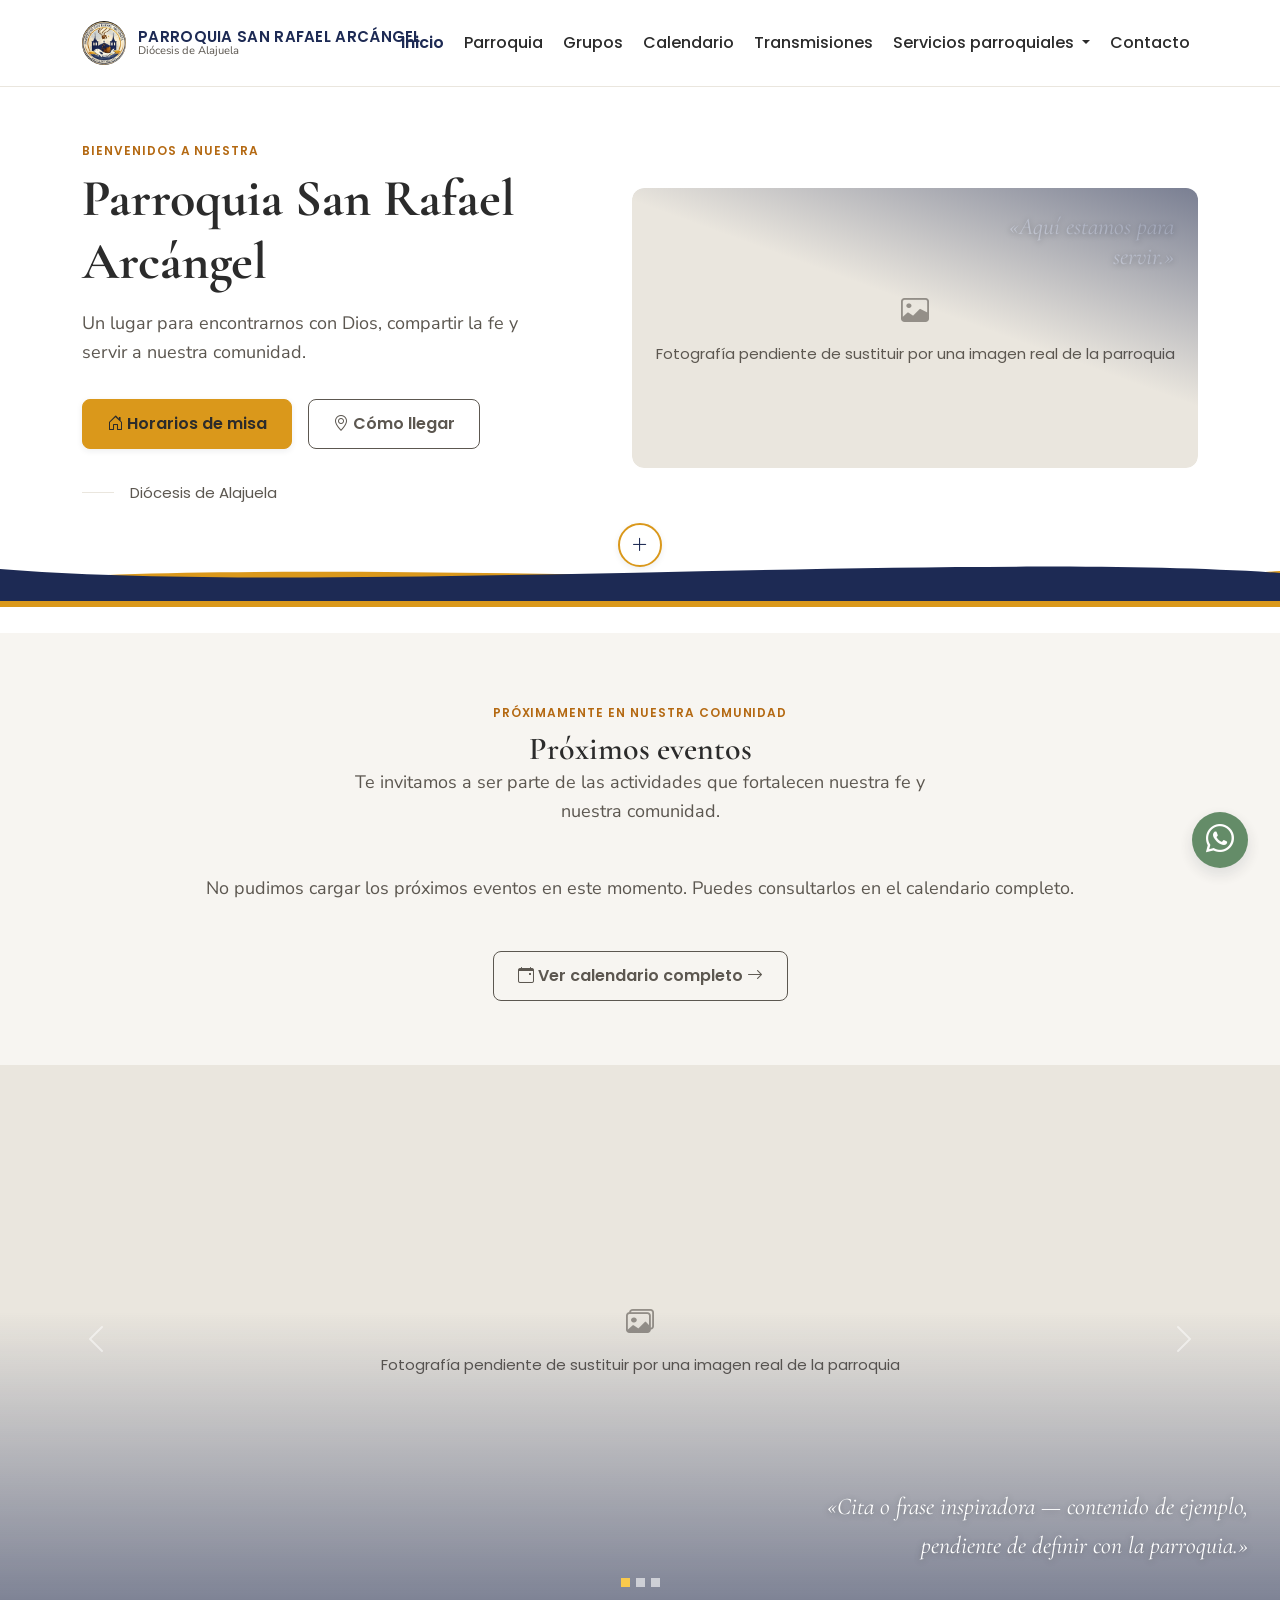
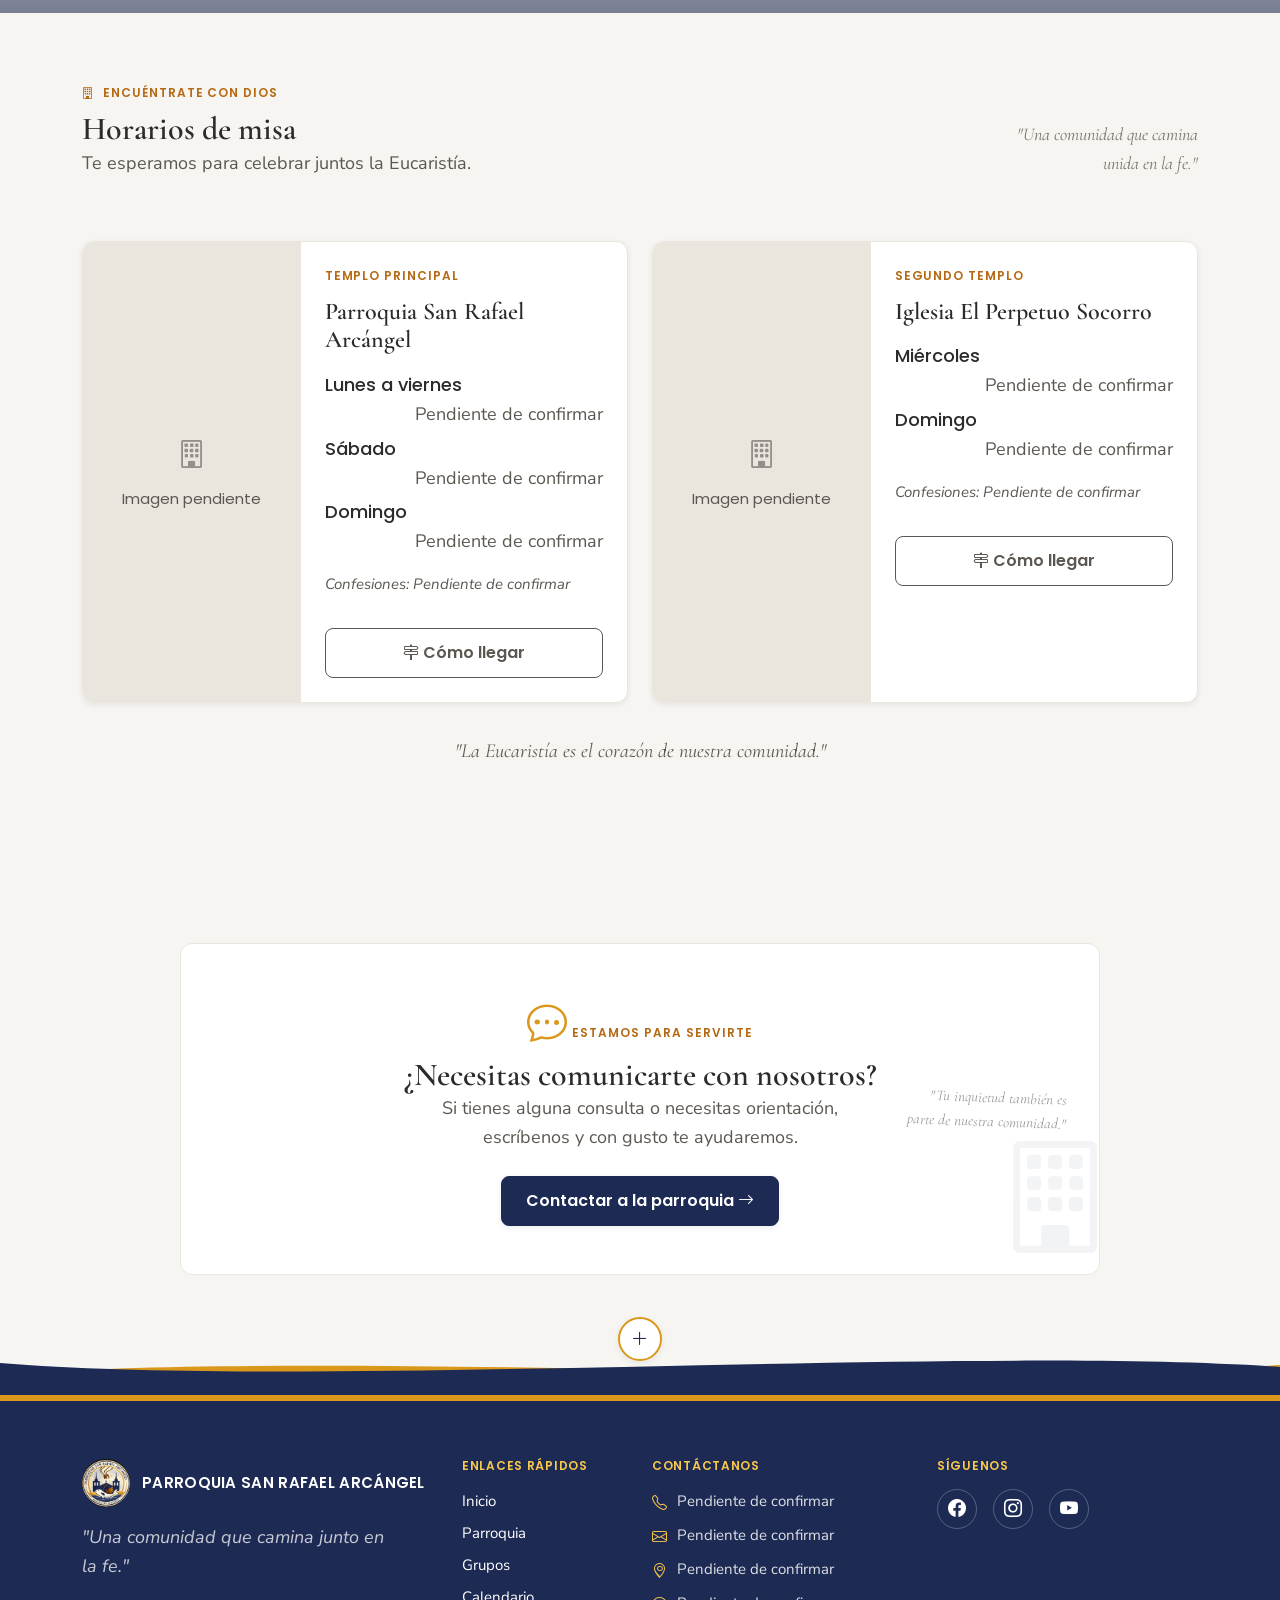
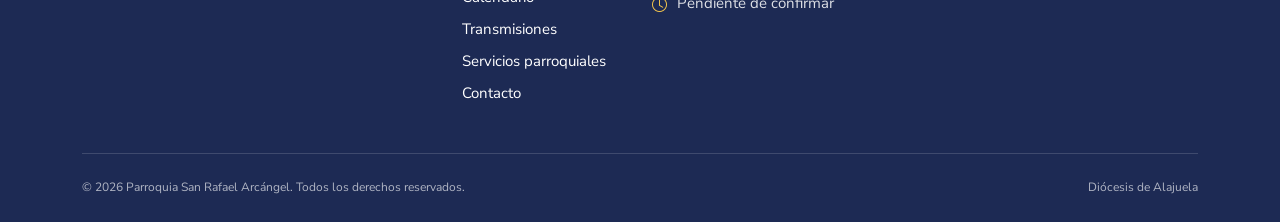
==== index.html @ 26f5dad0 "fix: enlazar el icono de YouTube del footer al canal oficial" ====
<!doctype html>
<html lang="es">
  <head>
    <meta charset="UTF-8" />
    <meta name="viewport" content="width=device-width, initial-scale=1.0" />
    <title>Inicio | Parroquia San Rafael Arcángel</title>
    <meta
      name="description"
      content="Portal oficial de la Parroquia San Rafael Arcángel: horarios de misa, actividades, grupos parroquiales y más."
    />
    <meta property="og:type" content="website" />
    <meta property="og:locale" content="es_CR" />
    <meta property="og:title" content="Parroquia San Rafael Arcángel" />
    <meta
      property="og:description"
      content="Portal oficial de la Parroquia San Rafael Arcángel: horarios de misa, actividades, grupos parroquiales y más."
    />

    <!-- Google Fonts -->
    <link rel="preconnect" href="https://fonts.googleapis.com" />
    <link rel="preconnect" href="https://fonts.gstatic.com" crossorigin />
    <link
      href="https://fonts.googleapis.com/css2?family=Cormorant+Garamond:wght@500;600;700&family=Poppins:wght@500;600&family=Nunito+Sans:wght@400&display=swap"
      rel="stylesheet"
    />

    <!-- Bootstrap 5.3.x -->
    <link
      href="https://cdn.jsdelivr.net/npm/bootstrap@5.3.3/dist/css/bootstrap.min.css"
      rel="stylesheet"
    />

    <!-- Bootstrap Icons -->
    <link
      rel="stylesheet"
      href="https://cdn.jsdelivr.net/npm/bootstrap-icons@1.11.3/font/bootstrap-icons.min.css"
    />

    <!-- Estilos propios -->
    <link rel="stylesheet" href="assets/css/variables.css" />
    <link rel="stylesheet" href="assets/css/main.css" />
    <link rel="stylesheet" href="assets/css/components.css" />
    <link rel="stylesheet" href="assets/css/home.css" />
  </head>

  <body>
    <a class="visually-hidden-focusable" href="#main-content">Saltar al contenido principal</a>

    <!-- ===================== NAVBAR ===================== -->
    <header>
      <nav class="navbar navbar-expand-lg sticky-top site-navbar on-dark-toggle" aria-label="Navegación principal">
        <div class="container">
          <a class="navbar-brand" href="index.html">
            <img
              src="assets/img/logo/Logo.jpeg"
              alt="Escudo de la Parroquia San Rafael Arcángel"
              class="site-navbar__logo"
              width="44"
              height="44"
            />
            <span class="site-navbar__wordmark">
              <strong>Parroquia San Rafael Arcángel</strong>
              <small>Diócesis de Alajuela</small>
            </span>
          </a>

          <button
            class="navbar-toggler"
            type="button"
            data-bs-toggle="collapse"
            data-bs-target="#mainNav"
            aria-controls="mainNav"
            aria-expanded="false"
            aria-label="Abrir menú de navegación"
          >
            <span class="navbar-toggler-icon"></span>
          </button>

          <div class="collapse navbar-collapse" id="mainNav">
            <ul class="navbar-nav ms-auto align-items-lg-center gap-lg-1">
              <li class="nav-item">
                <a class="nav-link active" aria-current="page" href="index.html">Inicio</a>
              </li>
              <li class="nav-item">
                <a class="nav-link" href="pages/parroquia.html">Parroquia</a>
              </li>
              <li class="nav-item">
                <a class="nav-link" href="pages/grupos.html">Grupos</a>
              </li>
              <li class="nav-item">
                <a class="nav-link" href="pages/calendario.html">Calendario</a>
              </li>
              <li class="nav-item">
                <a class="nav-link" href="pages/transmisiones.html">Transmisiones</a>
              </li>
              <li class="nav-item dropdown">
                <a
                  class="nav-link dropdown-toggle"
                  href="#"
                  id="serviciosDropdown"
                  role="button"
                  data-bs-toggle="dropdown"
                  aria-expanded="false"
                >
                  Servicios parroquiales
                </a>
                <ul class="dropdown-menu" aria-labelledby="serviciosDropdown">
                  <li><a class="dropdown-item" href="pages/sacramentos.html">Sacramentos</a></li>
                  <li><a class="dropdown-item" href="pages/gestiones.html">Gestiones</a></li>
                  <li><a class="dropdown-item" href="pages/documentos-e-informacion.html">Documentos e información</a></li>
                </ul>
              </li>
              <li class="nav-item">
                <a class="nav-link" href="pages/contacto.html">Contacto</a>
              </li>
            </ul>
          </div>
        </div>
      </nav>
    </header>

    <main id="main-content">
      <!-- ===================== HERO ===================== -->
      <!-- Composición de dos columnas según Diseño inicio.png: texto a la izquierda,
           área fotográfica a la derecha. El área fotográfica usa el placeholder
           estándar del proyecto hasta contar con una fotografía real; sustituirla
           ahí no requiere modificar esta estructura. -->
      <section class="hero" aria-labelledby="hero-heading">
        <div class="container">
          <div class="hero__row">
            <div class="hero__text-col">
              <p class="eyebrow">Bienvenidos a nuestra</p>
              <h1 id="hero-heading" class="hero__title">Parroquia San Rafael Arcángel</h1>
              <!-- Texto de bienvenida: tono aprobado en el diseño conceptual; redacción final por validar con la parroquia -->
              <p class="hero__text">
                Un lugar para encontrarnos con Dios, compartir la fe y servir a nuestra comunidad.
              </p>
              <div class="hero__actions">
                <a class="btn btn-secondary" href="#horarios-de-misa">
                  <i class="bi bi-house-door" aria-hidden="true"></i> Horarios de misa
                </a>
                <a class="btn btn-outline-primary" href="pages/contacto.html#como-llegar">
                  <i class="bi bi-geo-alt" aria-hidden="true"></i> Cómo llegar
                </a>
              </div>
              <p class="hero__diocese">Diócesis de Alajuela</p>
            </div>

            <div class="hero__visual-col">
              <div class="hero__visual">
                <div class="img-placeholder">
                  <i class="bi bi-image" aria-hidden="true"></i>
                  <span>Fotografía pendiente de sustituir por una imagen real de la parroquia</span>
                </div>
                <blockquote class="hero__quote">«Aquí estamos para servir.»</blockquote>
              </div>
            </div>
          </div>
        </div>

        <!-- Transición orgánica: cinta en capas (dorado detrás de navy) + insignia central,
             según Diseño inicio.png -->
        <div class="wave-transition" aria-hidden="true">
          <svg class="wave-transition-gold" viewBox="0 0 1440 56" preserveAspectRatio="none" xmlns="http://www.w3.org/2000/svg">
            <path fill="var(--color-secondary)" d="M0,30 C360,4 1080,44 1440,20 L1440,56 L0,56 Z" />
          </svg>
          <svg class="wave-transition-navy" viewBox="0 0 1440 56" preserveAspectRatio="none" xmlns="http://www.w3.org/2000/svg">
            <path fill="var(--color-primary)" d="M0,24 C360,50 1080,6 1440,28 L1440,56 L0,56 Z" />
          </svg>
          <span class="wave-transition-badge"><i class="bi bi-plus-lg" aria-hidden="true"></i></span>
        </div>
      </section>

      <!-- ===================== PRÓXIMOS EVENTOS ===================== -->
      <section class="eventos" aria-labelledby="eventos-heading">
        <div class="container">
          <div class="eventos__intro">
            <p class="eyebrow">Próximamente en nuestra comunidad</p>
            <h2 id="eventos-heading">Próximos eventos</h2>
            <p class="eventos__subtitle">
              Te invitamos a ser parte de las actividades que fortalecen nuestra fe y nuestra comunidad.
            </p>
          </div>

          <div class="row g-4">
            <!-- Las 3 tarjetas permanecen ocultas (hidden) hasta que assets/js/proximos-eventos.js
                 las rellena con los próximos eventos de Google Calendar; su texto actual es solo
                 contenido de ejemplo y nunca se muestra al público. -->
            <!-- Tarjeta de evento 1 de 3 -->
            <div class="col-12" hidden>
              <article class="event-card">
                <div class="event-card__date" aria-hidden="true">
                  <strong>DD</strong>
                  <span>MES</span>
                </div>
                <div class="event-card__media">
                  <div class="img-placeholder">
                    <i class="bi bi-image" aria-hidden="true"></i>
                    <span>Imagen pendiente</span>
                  </div>
                </div>
                <div class="event-card__body">
                  <h3>Evento de ejemplo 1</h3>
                  <div class="event-card__meta">
                    <span><i class="bi bi-clock" aria-hidden="true"></i> Hora por definir</span>
                    <span><i class="bi bi-geo-alt" aria-hidden="true"></i> Lugar por definir</span>
                  </div>
                  <p class="event-card__description">
                    Texto descriptivo de ejemplo (Lorem ipsum dolor sit amet) para ilustrar cómo lucirá la
                    información de este evento una vez confirmada.
                  </p>
                </div>
              </article>
            </div>

            <!-- Tarjeta de evento 2 de 3 -->
            <div class="col-12" hidden>
              <article class="event-card">
                <div class="event-card__date" aria-hidden="true">
                  <strong>DD</strong>
                  <span>MES</span>
                </div>
                <div class="event-card__media">
                  <div class="img-placeholder">
                    <i class="bi bi-image" aria-hidden="true"></i>
                    <span>Imagen pendiente</span>
                  </div>
                </div>
                <div class="event-card__body">
                  <h3>Evento de ejemplo 2</h3>
                  <div class="event-card__meta">
                    <span><i class="bi bi-clock" aria-hidden="true"></i> Hora por definir</span>
                    <span><i class="bi bi-geo-alt" aria-hidden="true"></i> Lugar por definir</span>
                  </div>
                  <p class="event-card__description">
                    Consectetur adipiscing elit: contenido de muestra que será reemplazado por la
                    descripción real del evento.
                  </p>
                </div>
              </article>
            </div>

            <!-- Tarjeta de evento 3 de 3 -->
            <div class="col-12" hidden>
              <article class="event-card">
                <div class="event-card__date" aria-hidden="true">
                  <strong>DD</strong>
                  <span>MES</span>
                </div>
                <div class="event-card__media">
                  <div class="img-placeholder">
                    <i class="bi bi-image" aria-hidden="true"></i>
                    <span>Imagen pendiente</span>
                  </div>
                </div>
                <div class="event-card__body">
                  <h3>Evento de ejemplo 3</h3>
                  <div class="event-card__meta">
                    <span><i class="bi bi-clock" aria-hidden="true"></i> Hora por definir</span>
                    <span><i class="bi bi-geo-alt" aria-hidden="true"></i> Lugar por definir</span>
                  </div>
                  <p class="event-card__description">
                    Sed do eiusmod tempor incididunt: espacio reservado para la descripción real de este
                    evento.
                  </p>
                </div>
              </article>
            </div>

            <!-- Estado de la carga de eventos (lo gestiona assets/js/proximos-eventos.js).
                 Sin JavaScript se conserva este texto neutro. -->
            <div class="col-12" id="eventos-estado-contenedor">
              <p class="eventos__subtitle mb-0" id="eventos-estado" role="status">
                Consulta los próximos eventos en el calendario completo.
              </p>
            </div>
          </div>

          <div class="text-center mt-5">
            <a class="btn btn-outline-primary" href="pages/calendario.html">
              <i class="bi bi-calendar-event" aria-hidden="true"></i> Ver calendario completo
              <i class="bi bi-arrow-right" aria-hidden="true"></i>
            </a>
          </div>
        </div>
      </section>

      <!-- ===================== CARRUSEL FOTOGRÁFICO ===================== -->
      <section class="gallery-carousel" aria-label="Fotografías de nuestra comunidad parroquial">
        <div
          id="carruselParroquial"
          class="carousel slide"
          data-bs-touch="true"
        >
          <div class="carousel-indicators">
            <button
              type="button"
              data-bs-target="#carruselParroquial"
              data-bs-slide-to="0"
              class="active"
              aria-current="true"
              aria-label="Fotografía 1"
            ></button>
            <button
              type="button"
              data-bs-target="#carruselParroquial"
              data-bs-slide-to="1"
              aria-label="Fotografía 2"
            ></button>
            <button
              type="button"
              data-bs-target="#carruselParroquial"
              data-bs-slide-to="2"
              aria-label="Fotografía 3"
            ></button>
          </div>

          <div class="carousel-inner">
            <div class="carousel-item active">
              <div class="img-placeholder">
                <i class="bi bi-images" aria-hidden="true"></i>
                <span>Fotografía pendiente de sustituir por una imagen real de la parroquia</span>
              </div>
              <div class="gallery-carousel__quote">
                <blockquote>«Cita o frase inspiradora — contenido de ejemplo, pendiente de definir con la parroquia.»</blockquote>
              </div>
            </div>
            <div class="carousel-item">
              <div class="img-placeholder">
                <i class="bi bi-images" aria-hidden="true"></i>
                <span>Fotografía pendiente de sustituir por una imagen real de la parroquia</span>
              </div>
              <div class="gallery-carousel__quote">
                <blockquote>«Espacio reservado para una fotografía real de la vida de nuestra comunidad.»</blockquote>
              </div>
            </div>
            <div class="carousel-item">
              <div class="img-placeholder">
                <i class="bi bi-images" aria-hidden="true"></i>
                <span>Fotografía pendiente de sustituir por una imagen real de la parroquia</span>
              </div>
              <div class="gallery-carousel__quote">
                <blockquote>«Imagen y texto de ejemplo — se reemplazarán por contenido oficial de la parroquia.»</blockquote>
              </div>
            </div>
          </div>

          <button class="carousel-control-prev" type="button" data-bs-target="#carruselParroquial" data-bs-slide="prev">
            <span class="carousel-control-prev-icon" aria-hidden="true"></span>
            <span class="visually-hidden">Fotografía anterior</span>
          </button>
          <button class="carousel-control-next" type="button" data-bs-target="#carruselParroquial" data-bs-slide="next">
            <span class="carousel-control-next-icon" aria-hidden="true"></span>
            <span class="visually-hidden">Fotografía siguiente</span>
          </button>
        </div>
      </section>

      <!-- ===================== HORARIOS DE MISA ===================== -->
      <section class="horarios" id="horarios-de-misa" aria-labelledby="horarios-heading">
        <div class="container">
          <div class="horarios__intro-row">
            <div class="horarios__intro">
              <p class="eyebrow horarios__eyebrow-icon"><i class="bi bi-building" aria-hidden="true"></i> Encuéntrate con Dios</p>
              <h2 id="horarios-heading">Horarios de misa</h2>
              <p class="eventos__subtitle">Te esperamos para celebrar juntos la Eucaristía.</p>
            </div>
            <p class="horarios__sidenote" aria-hidden="true">"Una comunidad que camina unida en la fe."</p>
          </div>

          <div class="row g-4">
            <div class="col-12 col-md-6">
              <article class="mass-card">
                <div class="mass-card__media">
                  <div class="img-placeholder">
                    <i class="bi bi-building" aria-hidden="true"></i>
                    <span>Imagen pendiente</span>
                  </div>
                </div>
                <div class="mass-card__body">
                  <p class="eyebrow mass-card__eyebrow">Templo principal</p>
                  <h3>Parroquia San Rafael Arcángel</h3>
                  <dl class="mass-card__list">
                    <div><dt>Lunes a viernes</dt><dd>Pendiente de confirmar</dd></div>
                    <div><dt>Sábado</dt><dd>Pendiente de confirmar</dd></div>
                    <div><dt>Domingo</dt><dd>Pendiente de confirmar</dd></div>
                  </dl>
                  <p class="mass-card__confesiones">Confesiones: Pendiente de confirmar</p>
                  <a class="btn btn-outline-primary" href="pages/contacto.html#como-llegar">
                    <i class="bi bi-signpost-2" aria-hidden="true"></i> Cómo llegar
                  </a>
                </div>
              </article>
            </div>

            <div class="col-12 col-md-6">
              <article class="mass-card">
                <div class="mass-card__media">
                  <div class="img-placeholder">
                    <i class="bi bi-building" aria-hidden="true"></i>
                    <span>Imagen pendiente</span>
                  </div>
                </div>
                <div class="mass-card__body">
                  <p class="eyebrow mass-card__eyebrow">Segundo templo</p>
                  <h3>Iglesia El Perpetuo Socorro</h3>
                  <dl class="mass-card__list">
                    <div><dt>Miércoles</dt><dd>Pendiente de confirmar</dd></div>
                    <div><dt>Domingo</dt><dd>Pendiente de confirmar</dd></div>
                  </dl>
                  <p class="mass-card__confesiones">Confesiones: Pendiente de confirmar</p>
                  <a class="btn btn-outline-primary" href="pages/contacto.html#como-llegar">
                    <i class="bi bi-signpost-2" aria-hidden="true"></i> Cómo llegar
                  </a>
                </div>
              </article>
            </div>
          </div>

          <p class="quote-divider">"La Eucaristía es el corazón de nuestra comunidad."</p>
        </div>
      </section>

      <!-- ===================== CTA CONTACTO ===================== -->
      <section class="cta-contacto" aria-labelledby="cta-contacto-heading">
        <div class="container">
          <div class="cta-contacto__card">
            <i class="bi bi-building cta-contacto__watermark" aria-hidden="true"></i>
            <i class="bi bi-chat-dots cta-contacto__icon" aria-hidden="true"></i>
            <p class="eyebrow">Estamos para servirte</p>
            <h2 id="cta-contacto-heading">¿Necesitas comunicarte con nosotros?</h2>
            <p class="cta-contacto__text">
              Si tienes alguna consulta o necesitas orientación, escríbenos y con gusto te ayudaremos.
            </p>
            <a class="btn btn-primary" href="pages/contacto.html">
              Contactar a la parroquia <i class="bi bi-arrow-right" aria-hidden="true"></i>
            </a>
            <p class="cta-contacto__sidenote" aria-hidden="true">"Tu inquietud también es parte de nuestra comunidad."</p>
          </div>
        </div>
      </section>
    </main>

    <!-- Transición orgánica CTA de contacto → footer: mismo lenguaje visual
         navy/dorado en capas que la transición Hero → contenido -->
    <div class="wave-transition" aria-hidden="true">
      <svg class="wave-transition-gold" viewBox="0 0 1440 56" preserveAspectRatio="none" xmlns="http://www.w3.org/2000/svg">
        <path fill="var(--color-secondary)" d="M0,30 C360,4 1080,44 1440,20 L1440,56 L0,56 Z" />
      </svg>
      <svg class="wave-transition-navy" viewBox="0 0 1440 56" preserveAspectRatio="none" xmlns="http://www.w3.org/2000/svg">
        <path fill="var(--color-primary)" d="M0,24 C360,50 1080,6 1440,28 L1440,56 L0,56 Z" />
      </svg>
      <span class="wave-transition-badge"><i class="bi bi-plus-lg" aria-hidden="true"></i></span>
    </div>

    <!-- ===================== FOOTER ===================== -->
    <footer class="site-footer on-dark">
      <div class="container">
        <div class="row g-4">
          <div class="col-12 col-lg-4">
            <div class="site-footer__brand">
              <img src="assets/img/logo/Logo.jpeg" alt="Escudo de la Parroquia San Rafael Arcángel" />
              <span class="site-footer__brand-name">Parroquia San Rafael Arcángel</span>
            </div>
            <p class="site-footer__tagline">"Una comunidad que camina junto en la fe."</p>
          </div>

          <div class="col-6 col-lg-2">
            <h2 class="footer__heading">Enlaces rápidos</h2>
            <ul class="site-footer__list">
              <li><a href="index.html">Inicio</a></li>
              <li><a href="pages/parroquia.html">Parroquia</a></li>
              <li><a href="pages/grupos.html">Grupos</a></li>
              <li><a href="pages/calendario.html">Calendario</a></li>
              <li><a href="pages/transmisiones.html">Transmisiones</a></li>
              <li><a href="pages/servicios-parroquiales.html">Servicios parroquiales</a></li>
              <li><a href="pages/contacto.html">Contacto</a></li>
            </ul>
          </div>

          <div class="col-6 col-lg-3">
            <h2 class="footer__heading">Contáctanos</h2>
            <ul class="site-footer__list">
              <li class="site-footer__contact-item">
                <i class="bi bi-telephone" aria-hidden="true"></i> Pendiente de confirmar
              </li>
              <li class="site-footer__contact-item">
                <i class="bi bi-envelope" aria-hidden="true"></i> Pendiente de confirmar
              </li>
              <li class="site-footer__contact-item">
                <i class="bi bi-geo-alt" aria-hidden="true"></i> Pendiente de confirmar
              </li>
              <li class="site-footer__contact-item">
                <i class="bi bi-clock" aria-hidden="true"></i> Pendiente de confirmar
              </li>
            </ul>
          </div>

          <div class="col-12 col-lg-3">
            <h2 class="footer__heading">Síguenos</h2>
            <ul class="site-footer__social">
              <li>
                <a href="#" aria-label="Facebook de la parroquia (enlace pendiente de confirmar)">
                  <i class="bi bi-facebook" aria-hidden="true"></i>
                </a>
              </li>
              <li>
                <a href="#" aria-label="Instagram de la parroquia (enlace pendiente de confirmar)">
                  <i class="bi bi-instagram" aria-hidden="true"></i>
                </a>
              </li>
              <li>
                <a
                  href="https://www.youtube.com/@ParroquiaSanRafaeldeAlajuela"
                  target="_blank"
                  rel="noopener noreferrer"
                  aria-label="YouTube de la parroquia (se abre en una pestaña nueva)"
                >
                  <i class="bi bi-youtube" aria-hidden="true"></i>
                </a>
              </li>
            </ul>
          </div>
        </div>

        <div class="site-footer__bottom">
          <span>© 2026 Parroquia San Rafael Arcángel. Todos los derechos reservados.</span>
          <span>Diócesis de Alajuela</span>
        </div>
      </div>
    </footer>

    <!-- ===================== BOTÓN FLOTANTE DE WHATSAPP ===================== -->
    <!-- Componente global aprobado (Diseno_Conceptual_Aprobado.md, sección 7). Número oficial
         todavía pendiente de confirmar: sin href ni número inventado. -->
    <button
      type="button"
      class="whatsapp-float"
      aria-disabled="true"
      aria-label="Contactar por WhatsApp — número pendiente de confirmar"
      title="Número de WhatsApp pendiente de confirmar"
    >
      <i class="bi bi-whatsapp" aria-hidden="true"></i>
    </button>

    <!-- Bootstrap Bundle (incluye Popper) — necesario para navbar, dropdown y carrusel -->
    <script src="https://cdn.jsdelivr.net/npm/bootstrap@5.3.3/dist/js/bootstrap.bundle.min.js"></script>
    <!-- Próximos eventos: rellena las tarjetas desde Google Calendar (vía Netlify Function) -->
    <script src="assets/js/proximos-eventos.js" defer></script>
  </body>
</html>
---- assets/css/variables.css ----
/* variables.css — Design tokens del portal
   Paleta institucional: derivada del logo oficial de la Parroquia San Rafael
   Arcángel (decisión formal, ver docs/04_Diseno/Guia_Estilos.md). Sustituye
   a la antigua paleta "Luz Compartida".
   Tipografía, espaciado, radios y sombras: heredados del archivo Figma
   "Diseño Portal Web Parroquia San Rafael Arcángel" (página 01 - Design
   System, sección "Responsive Rules"), sin cambios en esta revisión.
   No inventar valores aquí: toda adición debe quedar documentada primero en
   Guia_Estilos.md. */

:root {
  /* ===== Colores institucionales (derivados del logo oficial) ===== */
  --color-primary: #1d2a54; /* azul institucional principal */
  --color-primary-dark: #141d39; /* hover/active de elementos primarios (~68% de luminosidad de --color-primary) */
  --color-secondary: #da981b; /* dorado institucional principal */
  --color-secondary-dark: #b46912; /* ocre / dorado oscuro — complementario, hover/active de elementos secundarios */
  --color-highlight: #f9c94c; /* dorado claro — uso moderado, highlights y detalles puntuales */

  /* ===== Colores neutros (funcionales, sin cambio) ===== */
  --color-bg: #f7f5f1;
  --color-bg-alt: #ffffff;
  --color-text-primary: #2b2b2b;
  --color-text-secondary: #5c5750;
  --color-border-light: #eae6de;

  /* ===== Colores semánticos (funcionales, sin cambio, no derivan del logo) ===== */
  --color-state-success: #4b7a51;
  --color-state-warning: #c98a2c;
  --color-state-error: #b3413b;

  /* ===== Espaciado — escala base 8px (sin cambio) ===== */
  --space-1: 8px;
  --space-2: 16px;
  --space-3: 24px;
  --space-4: 32px;
  --space-5: 48px;
  --space-6: 64px;
  --space-7: 96px;

  /* ===== Radios (sin cambio) ===== */
  --radius-sm: 8px;
  --radius-md: 12px;
  --radius-pill: 999px;

  /* ===== Sombras (sin cambio) ===== */
  --shadow-sm: 0 2px 6px rgba(31, 41, 56, 0.08);
  --shadow-hover: 0 6px 16px rgba(31, 41, 56, 0.14);

  /* ===== Familias tipográficas (sin cambio) ===== */
  --font-heading: "Cormorant Garamond", serif;
  --font-accent: "Poppins", sans-serif;
  --font-body: "Nunito Sans", sans-serif;

  /* ===== Pesos tipográficos (nuevo — formaliza pesos ya usados y los que faltan) ===== */
  --weight-regular: 400;
  --weight-medium: 500;
  --weight-semibold: 600;
  --weight-bold: 700;

  /* ===== Interlineado (nuevo — formaliza valores ya usados en main.css) ===== */
  --lh-heading: 1.2;
  --lh-body: 1.6;

  /* ===== Jerarquía tipográfica responsive — valores base = Mobile (≤767px) ===== */
  --fs-display: 32px;
  --fs-h1: 28px;
  --fs-h2: 22px;
  --fs-h3: 19px;
  --fs-h4: 17px;
  --fs-body: 16px;
  --fs-body-sm: 14px;
  --fs-eyebrow: 11px;
  --fs-button: 16px;
  --fs-nav: 15px;
  --fs-logo: 14px;

  /* ===== Layout responsive — valores base = Mobile (≤767px), sin cambio ===== */
  --content-max-width: 327px;
  --content-side-padding: 24px;
  --hero-text-max-width: 100%;
  --rosette-size: 170px;
  --rosette-offset-top: -50px;
  --rosette-offset-right: -55px;
  --logo-mark-size: 36px;
  --logo-icon-size: 13px;
  --button-row-direction: column;
  --button-row-gap: 12px;
  --button-width: 100%;

  /* ===== Navbar y componentes globales (nuevo — Inicio) ===== */
  --navbar-height: 76px;
  --z-navbar: 1020; /* igual al z-index de .sticky-top de Bootstrap */
  --z-whatsapp: 1040; /* por encima del navbar, por debajo de modales */
  --whatsapp-size: 56px;
}

/* Tablet — 768px a 1199px */
@media (min-width: 768px) {
  :root {
    --fs-display: 42px;
    --fs-h1: 34px;
    --fs-h2: 27px;
    --fs-h3: 21px;
    --fs-h4: 18px;
    --fs-body-sm: 14px;
    --fs-eyebrow: 12px;
    --fs-nav: 16px;
    --fs-logo: 15px;

    --content-max-width: 600px;
    --content-side-padding: 0px;
    --hero-text-max-width: 520px;
    --rosette-size: 320px;
    --rosette-offset-top: -90px;
    --rosette-offset-right: -72px;
    --logo-mark-size: 44px;
    --logo-icon-size: 16px;
    --button-row-direction: row;
    --button-row-gap: 16px;
    --button-width: auto;
  }
}

/* Desktop — 1200px en adelante */
@media (min-width: 1200px) {
  :root {
    --fs-display: 52px;
    --fs-h1: 40px;
    --fs-h2: 32px;
    --fs-h3: 24px;
    --fs-h4: 20px;
    --fs-body: 18px;
    --fs-body-sm: 15px;

    --content-max-width: 680px;
    --hero-text-max-width: 560px;
    --rosette-size: 520px;
    --rosette-offset-top: -160px;
    --rosette-offset-right: -220px;
  }
}
---- assets/css/main.css ----
/* main.css — Base global del sitio
   Reset ligero, mapeo de tipografía por defecto y theming de los botones de
   Bootstrap con el Design System (ver docs/04_Diseno/Guia_Estilos.md).
   No contiene estilos específicos de una página ni de un componente global
   (navbar/footer/WhatsApp) — eso vive en components.css. No contiene
   estilos de Inicio — eso vive en home.css. */

html {
  scroll-behavior: smooth;
  scroll-padding-top: var(--navbar-height);
}

body {
  margin: 0;
  min-height: 100vh;
  display: flex;
  flex-direction: column;
  background-color: var(--color-bg);
  color: var(--color-text-primary);
  font-family: var(--font-body);
  font-size: var(--fs-body);
  line-height: var(--lh-body);
}

main {
  flex: 1 0 auto;
}

img {
  max-width: 100%;
  height: auto;
}

h1,
h2,
h3,
h4 {
  font-family: var(--font-heading);
  line-height: var(--lh-heading);
  color: var(--color-text-primary);
  margin: 0;
}

h1 {
  font-size: var(--fs-h1);
  font-weight: var(--weight-bold);
}

h2 {
  font-size: var(--fs-h2);
  font-weight: var(--weight-semibold);
}

h3 {
  font-size: var(--fs-h3);
  font-weight: var(--weight-semibold);
}

h4 {
  font-size: var(--fs-h4);
  font-weight: var(--weight-medium);
}

p {
  margin: 0 0 var(--space-2) 0;
}

/* ===== Estado de foco visible — global =====
   Contraste suficiente tanto sobre fondos claros como sobre fondos oscuros
   (navbar/footer). El selector con mayor especificidad (.on-dark) se usa en
   components.css sobre elementos con fondo --color-primary. */
:focus-visible {
  outline: 2px solid var(--color-primary);
  outline-offset: 2px;
}

.on-dark :focus-visible {
  outline-color: var(--color-highlight);
}

/* ===== Botones — theming de Bootstrap con el Design System ===== */
.btn {
  font-family: var(--font-accent);
  font-weight: var(--weight-semibold);
  font-size: var(--fs-button);
  border-radius: var(--radius-sm);
  padding-inline: var(--space-3);
  padding-block: 12px;
}

.btn-primary {
  --bs-btn-color: #ffffff;
  --bs-btn-bg: var(--color-primary);
  --bs-btn-border-color: var(--color-primary);
  --bs-btn-hover-color: #ffffff;
  --bs-btn-hover-bg: var(--color-primary-dark);
  --bs-btn-hover-border-color: var(--color-primary-dark);
  --bs-btn-active-color: #ffffff;
  --bs-btn-active-bg: var(--color-primary-dark);
  --bs-btn-active-border-color: var(--color-primary-dark);
  --bs-btn-focus-box-shadow: 0 0 0 0.2rem rgba(29, 42, 84, 0.35);
  box-shadow: var(--shadow-sm);
}

/* Botón secundario/cálido: fondo dorado con texto oscuro (nunca blanco —
   ver Guia_Estilos.md sección 16, contraste blanco/dorado insuficiente). */
.btn-secondary {
  --bs-btn-color: var(--color-text-primary);
  --bs-btn-bg: var(--color-secondary);
  --bs-btn-border-color: var(--color-secondary);
  --bs-btn-hover-color: var(--color-text-primary);
  --bs-btn-hover-bg: var(--color-secondary-dark);
  --bs-btn-hover-border-color: var(--color-secondary-dark);
  --bs-btn-active-color: var(--color-text-primary);
  --bs-btn-active-bg: var(--color-secondary-dark);
  --bs-btn-active-border-color: var(--color-secondary-dark);
  --bs-btn-focus-box-shadow: 0 0 0 0.2rem rgba(218, 152, 27, 0.35);
  box-shadow: var(--shadow-sm);
}

.btn-outline-primary {
  --bs-btn-color: var(--color-text-secondary);
  --bs-btn-border-color: var(--color-text-secondary);
  --bs-btn-hover-color: #ffffff;
  --bs-btn-hover-bg: var(--color-text-secondary);
  --bs-btn-hover-border-color: var(--color-text-secondary);
  --bs-btn-active-color: #ffffff;
  --bs-btn-active-bg: var(--color-text-secondary);
  --bs-btn-active-border-color: var(--color-text-secondary);
  --bs-btn-focus-box-shadow: 0 0 0 0.2rem rgba(92, 87, 80, 0.3);
}

/* ===== Accesibilidad de movimiento ===== */
@media (prefers-reduced-motion: reduce) {
  html {
    scroll-behavior: auto;
  }

  * {
    animation-duration: 0.001ms !important;
    animation-iteration-count: 1 !important;
    transition-duration: 0.001ms !important;
  }
}
---- assets/css/components.css ----
/* components.css — Componentes globales reutilizables en todas las páginas
   Navbar, footer, botón flotante de WhatsApp, y utilidades compartidas
   (eyebrow, placeholder de imagen). Ver docs/04_Diseno/Componentes_UI.md y
   docs/04_Diseno/Diseno_Conceptual_Aprobado.md (secciones 4 y 7). */

/* ===== Utilidad: eyebrow/label ===== */
.eyebrow {
  display: inline-block;
  font-family: var(--font-accent);
  font-weight: var(--weight-semibold);
  font-size: var(--fs-eyebrow);
  letter-spacing: 0.08em;
  text-transform: uppercase;
  color: var(--color-secondary-dark);
  margin: 0 0 var(--space-1) 0;
}

/* ===== Utilidad: placeholder de imagen =====
   Recuadro claramente identificable para contenido visual todavía no
   disponible en assets/img/. Se reemplaza por una <img> real cuando exista
   la fotografía correspondiente. */
.img-placeholder {
  display: flex;
  flex-direction: column;
  align-items: center;
  justify-content: center;
  gap: var(--space-1);
  width: 100%;
  height: 100%;
  min-height: 160px;
  background-color: var(--color-border-light);
  color: var(--color-text-secondary);
  border-radius: var(--radius-md);
}

.img-placeholder i {
  font-size: 1.75rem;
  opacity: 0.6;
}

.img-placeholder span {
  font-family: var(--font-accent);
  font-size: var(--fs-body-sm);
  text-align: center;
  padding-inline: var(--space-2);
}

/* ===== Navbar ===== */
.site-navbar {
  background-color: var(--color-bg-alt);
  border-bottom: 1px solid var(--color-border-light);
  padding-block: var(--space-2);
  z-index: var(--z-navbar);
}

.site-navbar .navbar-brand {
  display: flex;
  align-items: center;
  gap: 12px;
}

.site-navbar__logo {
  width: 44px;
  height: 44px;
  border-radius: var(--radius-pill);
  object-fit: cover;
  flex-shrink: 0;
}

.site-navbar__wordmark {
  display: flex;
  flex-direction: column;
  line-height: 1.15;
}

.site-navbar__wordmark strong {
  font-family: var(--font-accent);
  font-weight: var(--weight-semibold);
  font-size: var(--fs-body-sm);
  color: var(--color-primary);
  text-transform: uppercase;
  letter-spacing: 0.02em;
}

.site-navbar__wordmark small {
  font-family: var(--font-body);
  font-size: 11px;
  color: var(--color-text-secondary);
}

.site-navbar .nav-link {
  font-family: var(--font-accent);
  font-weight: var(--weight-medium);
  font-size: var(--fs-nav);
  color: var(--color-text-primary);
  padding-inline: var(--space-2);
}

.site-navbar .nav-link.active {
  color: var(--color-primary);
  font-weight: var(--weight-semibold);
}

.site-navbar .nav-link:hover,
.site-navbar .nav-link:focus-visible {
  color: var(--color-primary);
}

.site-navbar .dropdown-menu {
  border: 1px solid var(--color-border-light);
  border-radius: var(--radius-md);
  box-shadow: var(--shadow-hover);
}

.site-navbar .dropdown-item {
  font-family: var(--font-accent);
  font-size: var(--fs-body-sm);
}

.site-navbar .dropdown-item:hover,
.site-navbar .dropdown-item:focus-visible {
  background-color: var(--color-bg);
  color: var(--color-primary);
}

/* ===== Footer ===== */
.site-footer {
  background-color: var(--color-primary);
  color: #ffffff;
  padding-block: var(--space-6) var(--space-3);
}

.site-footer a {
  color: #ffffff;
  text-decoration: none;
}

.site-footer a:hover,
.site-footer a:focus-visible {
  text-decoration: underline;
}

.site-footer__brand {
  display: flex;
  align-items: center;
  gap: 12px;
  margin-bottom: var(--space-2);
}

.site-footer__brand img {
  width: 48px;
  height: 48px;
  border-radius: var(--radius-pill);
  object-fit: cover;
}

.site-footer__brand-name {
  font-family: var(--font-accent);
  font-weight: var(--weight-semibold);
  font-size: var(--fs-body-sm);
  text-transform: uppercase;
  letter-spacing: 0.02em;
}

.site-footer__tagline {
  font-style: italic;
  color: rgba(255, 255, 255, 0.75);
  max-width: 320px;
}

.footer__heading {
  font-family: var(--font-accent);
  font-weight: var(--weight-semibold);
  font-size: var(--fs-eyebrow);
  text-transform: uppercase;
  letter-spacing: 0.06em;
  color: var(--color-highlight);
  margin-bottom: var(--space-2);
}

.site-footer__list {
  list-style: none;
  margin: 0;
  padding: 0;
  display: flex;
  flex-direction: column;
  gap: 8px;
  font-size: var(--fs-body-sm);
}

.site-footer__contact-item {
  display: flex;
  align-items: flex-start;
  gap: 10px;
  font-size: var(--fs-body-sm);
  color: rgba(255, 255, 255, 0.85);
}

.site-footer__contact-item i {
  color: var(--color-highlight);
  margin-top: 2px;
}

.site-footer__social {
  display: flex;
  gap: var(--space-2);
  list-style: none;
  margin: 0;
  padding: 0;
}

.site-footer__social a {
  display: inline-flex;
  align-items: center;
  justify-content: center;
  width: 40px;
  height: 40px;
  border-radius: var(--radius-pill);
  border: 1px solid rgba(255, 255, 255, 0.25);
  font-size: 18px;
  text-decoration: none;
  transition: background-color 0.15s ease;
}

.site-footer__social a:hover,
.site-footer__social a:focus-visible {
  background-color: rgba(255, 255, 255, 0.12);
  text-decoration: none;
}

.site-footer__bottom {
  margin-top: var(--space-5);
  padding-top: var(--space-3);
  border-top: 1px solid rgba(255, 255, 255, 0.15);
  display: flex;
  flex-wrap: wrap;
  gap: var(--space-2);
  justify-content: space-between;
  font-size: 12px;
  color: rgba(255, 255, 255, 0.65);
}

/* ===== Botón flotante global de WhatsApp =====
   Aprobado en Diseno_Conceptual_Aprobado.md sección 7. Número oficial
   todavía pendiente de confirmar: el botón es un <button> real (nunca un
   <a href="#">) para permanecer enfocable por teclado sin navegar a ningún
   lado mientras no exista el dato oficial. Sin JavaScript: al no tener
   manejador de clic ni atributo href, no realiza ninguna acción por sí
   mismo — no hace falta deshabilitarlo (y "disabled" lo sacaría del orden
   de tabulación, rompiendo el requisito de accesibilidad por teclado). */
.whatsapp-float {
  position: fixed;
  right: var(--space-3);
  bottom: var(--space-3);
  width: var(--whatsapp-size);
  height: var(--whatsapp-size);
  border-radius: var(--radius-pill);
  border: none;
  display: inline-flex;
  align-items: center;
  justify-content: center;
  background-color: var(--color-state-success);
  color: #ffffff;
  font-size: 28px;
  box-shadow: var(--shadow-hover);
  z-index: var(--z-whatsapp);
  cursor: not-allowed;
  opacity: 0.85;
}

.whatsapp-float:hover,
.whatsapp-float:focus-visible {
  opacity: 1;
}

.whatsapp-float:focus-visible {
  outline: 2px solid var(--color-highlight);
  outline-offset: 3px;
}

@media (min-width: 768px) {
  .whatsapp-float {
    right: var(--space-4);
    bottom: var(--space-4);
  }
}
---- assets/css/home.css ----
/* home.css — Estilos específicos de la página de Inicio
   Hero, Próximos eventos, carrusel fotográfico, Horarios de misa y CTA de
   contacto. No se reutiliza en otras páginas (ver Diseno_Conceptual_Aprobado.md).
   Composición ajustada tras auditoría visual contra
   docs/04_Diseno/Referencias_Conceptuales/Diseño inicio.png. */

/* ===== Hero =====
   Dos columnas (texto / área fotográfica), fondo claro, según el PNG
   aprobado. El área fotográfica usa el mismo .img-placeholder del resto del
   sitio hasta que exista una fotografía real — sustituirla ahí no requiere
   tocar la estructura del Hero. */
.hero {
  position: relative;
  background-color: var(--color-bg-alt);
  padding-block: var(--space-5) var(--space-4);
  overflow: hidden;
}

.hero__row {
  display: flex;
  flex-direction: column;
  gap: var(--space-4);
}

@media (min-width: 992px) {
  .hero__row {
    flex-direction: row;
    align-items: center;
    gap: var(--space-5);
  }

  .hero__text-col {
    flex: 0 0 45%;
    max-width: 45%;
  }

  .hero__visual-col {
    flex: 1;
  }
}

.hero__title {
  font-size: var(--fs-display);
  font-weight: var(--weight-bold);
  line-height: var(--lh-heading);
  color: var(--color-text-primary);
  margin-bottom: var(--space-2);
}

.hero__text {
  font-family: var(--font-body);
  font-size: var(--fs-body);
  line-height: var(--lh-body);
  color: var(--color-text-secondary);
  max-width: 480px;
  margin-bottom: var(--space-4);
}

.hero__actions {
  display: flex;
  flex-wrap: wrap;
  gap: var(--space-2);
  margin-bottom: var(--space-4);
}

.hero__diocese {
  display: flex;
  align-items: center;
  gap: var(--space-2);
  font-family: var(--font-accent);
  font-size: var(--fs-body-sm);
  color: var(--color-text-secondary);
}

.hero__diocese::before {
  content: "";
  display: inline-block;
  width: 32px;
  height: 1px;
  background-color: var(--color-border-light);
}

/* Área fotográfica del Hero: placeholder + cita superpuesta.
   El degradado oscuro en la esquina asegura que la cita en blanco sea
   legible tanto sobre el placeholder actual como sobre la fotografía real
   que lo sustituya más adelante. */
.hero__visual {
  position: relative;
  border-radius: var(--radius-md);
  overflow: hidden;
  min-height: 280px;
  height: 100%;
}

.hero__visual .img-placeholder {
  min-height: 280px;
  border-radius: var(--radius-md);
}

.hero__visual::after {
  content: "";
  position: absolute;
  inset: 0;
  background: linear-gradient(200deg, rgba(29, 42, 84, 0.55) 0%, rgba(29, 42, 84, 0) 45%);
  pointer-events: none;
}

.hero__quote {
  position: absolute;
  top: var(--space-3);
  right: var(--space-3);
  max-width: 220px;
  margin: 0;
  font-family: var(--font-heading);
  font-style: italic;
  font-size: var(--fs-h3);
  line-height: 1.25;
  color: #ffffff;
  text-align: right;
  text-shadow: 0 1px 6px rgba(0, 0, 0, 0.35);
}

/* ===== Transición decorativa en capas (navy/dorado) =====
   Cinta en capas (dorado asomando detrás del navy) con una insignia
   circular centrada, según el PNG aprobado. Puramente decorativa
   (aria-hidden en el HTML). Se reutiliza en dos puntos de Inicio:
   Hero → contenido, y CTA de contacto → footer. */
.wave-transition {
  position: relative;
  height: 56px;
}

.hero .wave-transition {
  margin-top: var(--space-3);
}

.wave-transition svg {
  position: absolute;
  top: 0;
  left: 0;
  width: 100%;
  height: 100%;
  display: block;
}

.wave-transition-gold {
  transform: translateY(6px);
}

.wave-transition-badge {
  position: absolute;
  top: 0;
  left: 50%;
  transform: translate(-50%, -50%);
  width: 44px;
  height: 44px;
  border-radius: var(--radius-pill);
  background-color: var(--color-bg-alt);
  border: 2px solid var(--color-secondary);
  display: flex;
  align-items: center;
  justify-content: center;
  color: var(--color-primary);
  font-size: 1.1rem;
  box-shadow: var(--shadow-sm);
}

/* ===== Próximos eventos =====
   Tarjeta horizontal: fecha · miniatura · contenido, en fila (también en
   móvil, con columnas más compactas) — según el PNG aprobado. */
.eventos {
  padding-block: var(--space-6);
  text-align: center;
}

.eventos__intro {
  max-width: 620px;
  margin-inline: auto;
  margin-bottom: var(--space-5);
}

.eventos__subtitle {
  color: var(--color-text-secondary);
}

.event-card {
  height: 100%;
  border: 1px solid var(--color-border-light);
  border-radius: var(--radius-md);
  background-color: var(--color-bg-alt);
  box-shadow: var(--shadow-sm);
  text-align: left;
  display: flex;
  align-items: flex-start;
  gap: var(--space-2);
  padding: var(--space-2);
}

.event-card__date {
  flex: 0 0 auto;
  width: 42px;
  text-align: center;
  line-height: 1.1;
  padding-top: 2px;
}

.event-card__date strong {
  display: block;
  font-family: var(--font-heading);
  font-size: 1.3rem;
  font-variant-numeric: lining-nums;
  color: var(--color-primary);
}

.event-card__date span {
  display: block;
  font-family: var(--font-accent);
  font-size: 10px;
  letter-spacing: 0.05em;
  text-transform: uppercase;
  color: var(--color-text-secondary);
}

.event-card__media {
  flex: 0 0 auto;
  width: 76px;
  height: 76px;
}

.event-card__media .img-placeholder {
  min-height: 0;
  height: 100%;
  border-radius: var(--radius-sm);
}

.event-card__media .img-placeholder i {
  font-size: 1.1rem;
}

.event-card__media .img-placeholder span {
  display: none;
}

.event-card__body {
  flex: 1;
  min-width: 0;
  display: flex;
  flex-direction: column;
  gap: 6px;
}

.event-card__meta {
  display: flex;
  flex-wrap: wrap;
  gap: var(--space-2);
  font-family: var(--font-accent);
  font-size: 12px;
  color: var(--color-text-secondary);
}

.event-card__meta span {
  display: inline-flex;
  align-items: center;
  gap: 4px;
}

.event-card__description {
  color: var(--color-text-secondary);
  font-size: var(--fs-body-sm);
  margin: 0;
}

@media (min-width: 576px) {
  .event-card__media {
    width: 96px;
    height: 96px;
  }
}

/* ===== Carrusel fotográfico de ancho completo ===== */
.gallery-carousel {
  position: relative;
}

.gallery-carousel .carousel-item .img-placeholder {
  aspect-ratio: 21 / 9;
  border-radius: 0;
  min-height: 280px;
}

.gallery-carousel__quote {
  position: absolute;
  inset: 0;
  display: flex;
  align-items: flex-end;
  justify-content: flex-end;
  padding: var(--space-5) var(--space-4);
  background: linear-gradient(0deg, rgba(29, 42, 84, 0.55) 0%, rgba(29, 42, 84, 0) 55%);
  pointer-events: none;
}

.gallery-carousel__quote blockquote {
  margin: 0;
  max-width: 460px;
  text-align: right;
  font-family: var(--font-heading);
  font-style: italic;
  font-size: var(--fs-h3);
  color: #ffffff;
  text-shadow: 0 1px 6px rgba(0, 0, 0, 0.35);
}

/* Indicadores como puntos circulares (el default de Bootstrap es una barra) */
.gallery-carousel .carousel-indicators [data-bs-target] {
  width: 9px;
  height: 9px;
  border-radius: var(--radius-pill);
  opacity: 0.6;
}

.gallery-carousel .carousel-indicators .active {
  opacity: 1;
  background-color: var(--color-highlight);
}

/* ===== Horarios de misa =====
   Tarjeta horizontal en escritorio/tablet (foto a un lado, contenido al
   otro); se apila en móvil para mantener la legibilidad de los horarios. */
.horarios {
  padding-block: var(--space-6);
  text-align: center;
}

.horarios__intro-row {
  display: flex;
  flex-wrap: wrap;
  align-items: flex-end;
  justify-content: center;
  gap: var(--space-4);
  margin-bottom: var(--space-5);
  text-align: left;
}

.horarios__intro {
  max-width: 500px;
  text-align: center;
  margin-inline: auto;
}

.horarios__eyebrow-icon {
  display: inline-flex;
  align-items: center;
  gap: 8px;
  justify-content: center;
}

.horarios__sidenote {
  display: none;
  max-width: 220px;
  font-family: var(--font-heading);
  font-style: italic;
  color: var(--color-text-secondary);
  opacity: 0.8;
  text-align: center;
}

@media (min-width: 992px) {
  .horarios__intro-row {
    text-align: left;
    justify-content: space-between;
  }

  .horarios__intro {
    text-align: left;
    margin-inline: 0;
  }

  .horarios__sidenote {
    display: block;
    text-align: right;
  }
}

.mass-card {
  height: 100%;
  border: 1px solid var(--color-border-light);
  border-radius: var(--radius-md);
  background-color: var(--color-bg-alt);
  box-shadow: var(--shadow-sm);
  overflow: hidden;
  text-align: left;
  display: flex;
  flex-direction: column;
}

.mass-card__media {
  aspect-ratio: 16 / 10;
}

@media (min-width: 768px) {
  .mass-card {
    flex-direction: row;
    align-items: stretch;
  }

  .mass-card__media {
    /* En fila, el alto lo define el contenido (.mass-card__body); si se
       mantuviera aspect-ratio aquí, el navegador ensancharía la imagen para
       respetarlo y desbordaría la tarjeta. El ancho lo fija flex-basis. */
    aspect-ratio: auto;
    flex: 0 0 40%;
  }

  .mass-card__body {
    flex: 1;
  }
}

.mass-card__media .img-placeholder {
  min-height: 0;
  height: 100%;
  border-radius: 0;
}

.mass-card__body {
  padding: var(--space-3);
  display: flex;
  flex-direction: column;
  gap: var(--space-2);
}

.mass-card__eyebrow {
  margin-bottom: -4px;
}

.mass-card__list {
  list-style: none;
  margin: 0;
  padding: 0;
  display: flex;
  flex-direction: column;
  gap: 6px;
}

.mass-card__list li {
  display: flex;
  justify-content: space-between;
  gap: var(--space-2);
  font-size: var(--fs-body-sm);
  padding-block: 4px;
  border-bottom: 1px dashed var(--color-border-light);
}

.mass-card__list li:last-child {
  border-bottom: none;
}

.mass-card__list dt {
  font-family: var(--font-accent);
  font-weight: var(--weight-medium);
  color: var(--color-text-primary);
}

.mass-card__list dd {
  margin: 0;
  color: var(--color-text-secondary);
  text-align: right;
}

.mass-card__confesiones {
  font-size: var(--fs-body-sm);
  color: var(--color-text-secondary);
  font-style: italic;
}

/* Cita decorativa entre Horarios de misa y el CTA de contacto */
.quote-divider {
  text-align: center;
  padding-block: var(--space-4);
  font-family: var(--font-heading);
  font-style: italic;
  font-size: var(--fs-h4);
  color: var(--color-text-secondary);
}

/* ===== CTA "¿Necesitas comunicarte con nosotros?" =====
   Contenedor enmarcado con motivo decorativo, según el PNG aprobado. */
.cta-contacto {
  padding-block: var(--space-6);
  background-color: var(--color-bg);
}

.cta-contacto__card {
  position: relative;
  max-width: 920px;
  margin-inline: auto;
  padding: var(--space-5) var(--space-4);
  text-align: center;
  background-color: var(--color-bg-alt);
  border: 1px solid var(--color-border-light);
  border-radius: var(--radius-md);
  overflow: hidden;
}

.cta-contacto__watermark {
  position: absolute;
  right: -12px;
  bottom: -18px;
  font-size: 7rem;
  color: var(--color-primary);
  opacity: 0.05;
  pointer-events: none;
}

.cta-contacto__icon {
  font-size: 2.5rem;
  color: var(--color-secondary);
  margin-bottom: var(--space-2);
}

.cta-contacto__text {
  max-width: 480px;
  margin-inline: auto;
  color: var(--color-text-secondary);
  margin-bottom: var(--space-3);
}

.cta-contacto__sidenote {
  display: none;
  position: absolute;
  right: var(--space-4);
  top: 50%;
  transform: translateY(-50%) rotate(2deg);
  max-width: 160px;
  font-family: var(--font-heading);
  font-style: italic;
  font-size: var(--fs-body-sm);
  color: var(--color-text-secondary);
  opacity: 0.6;
  text-align: right;
}

@media (min-width: 1200px) {
  .cta-contacto__sidenote {
    display: block;
  }
}
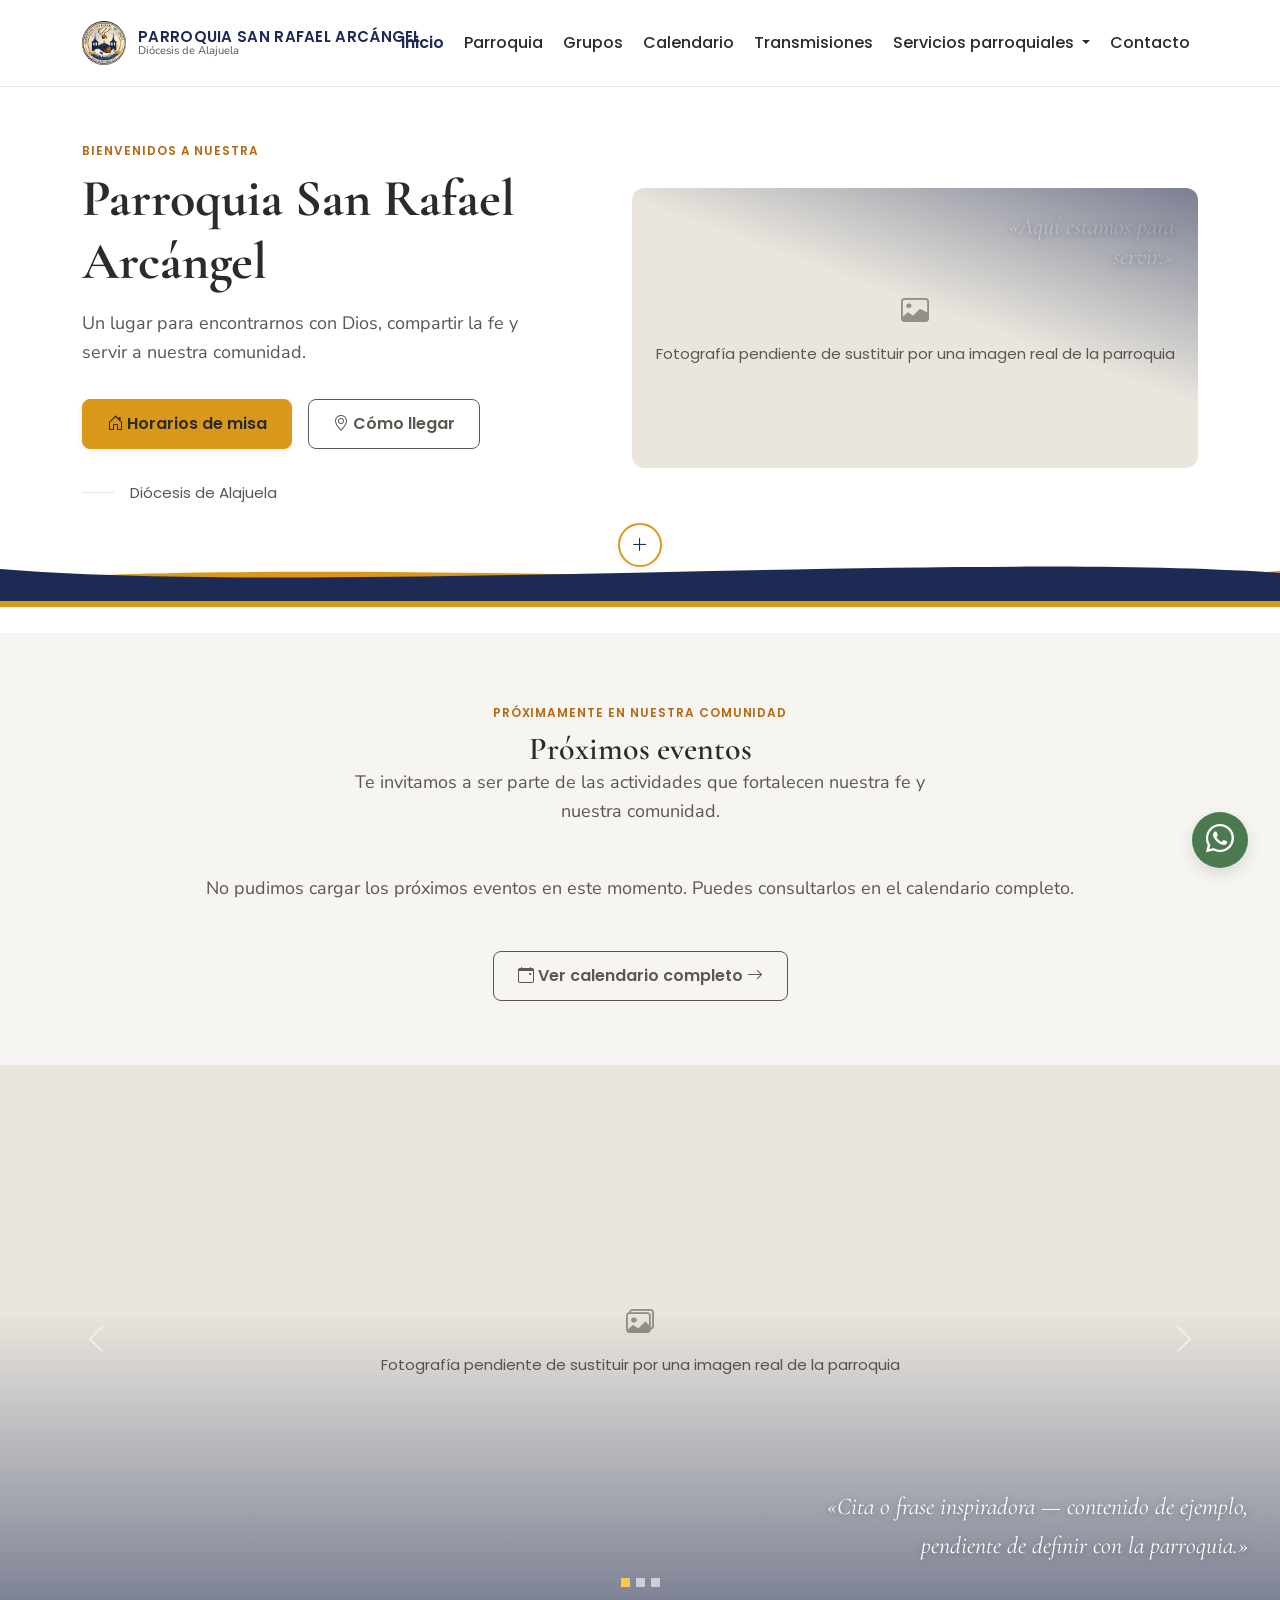
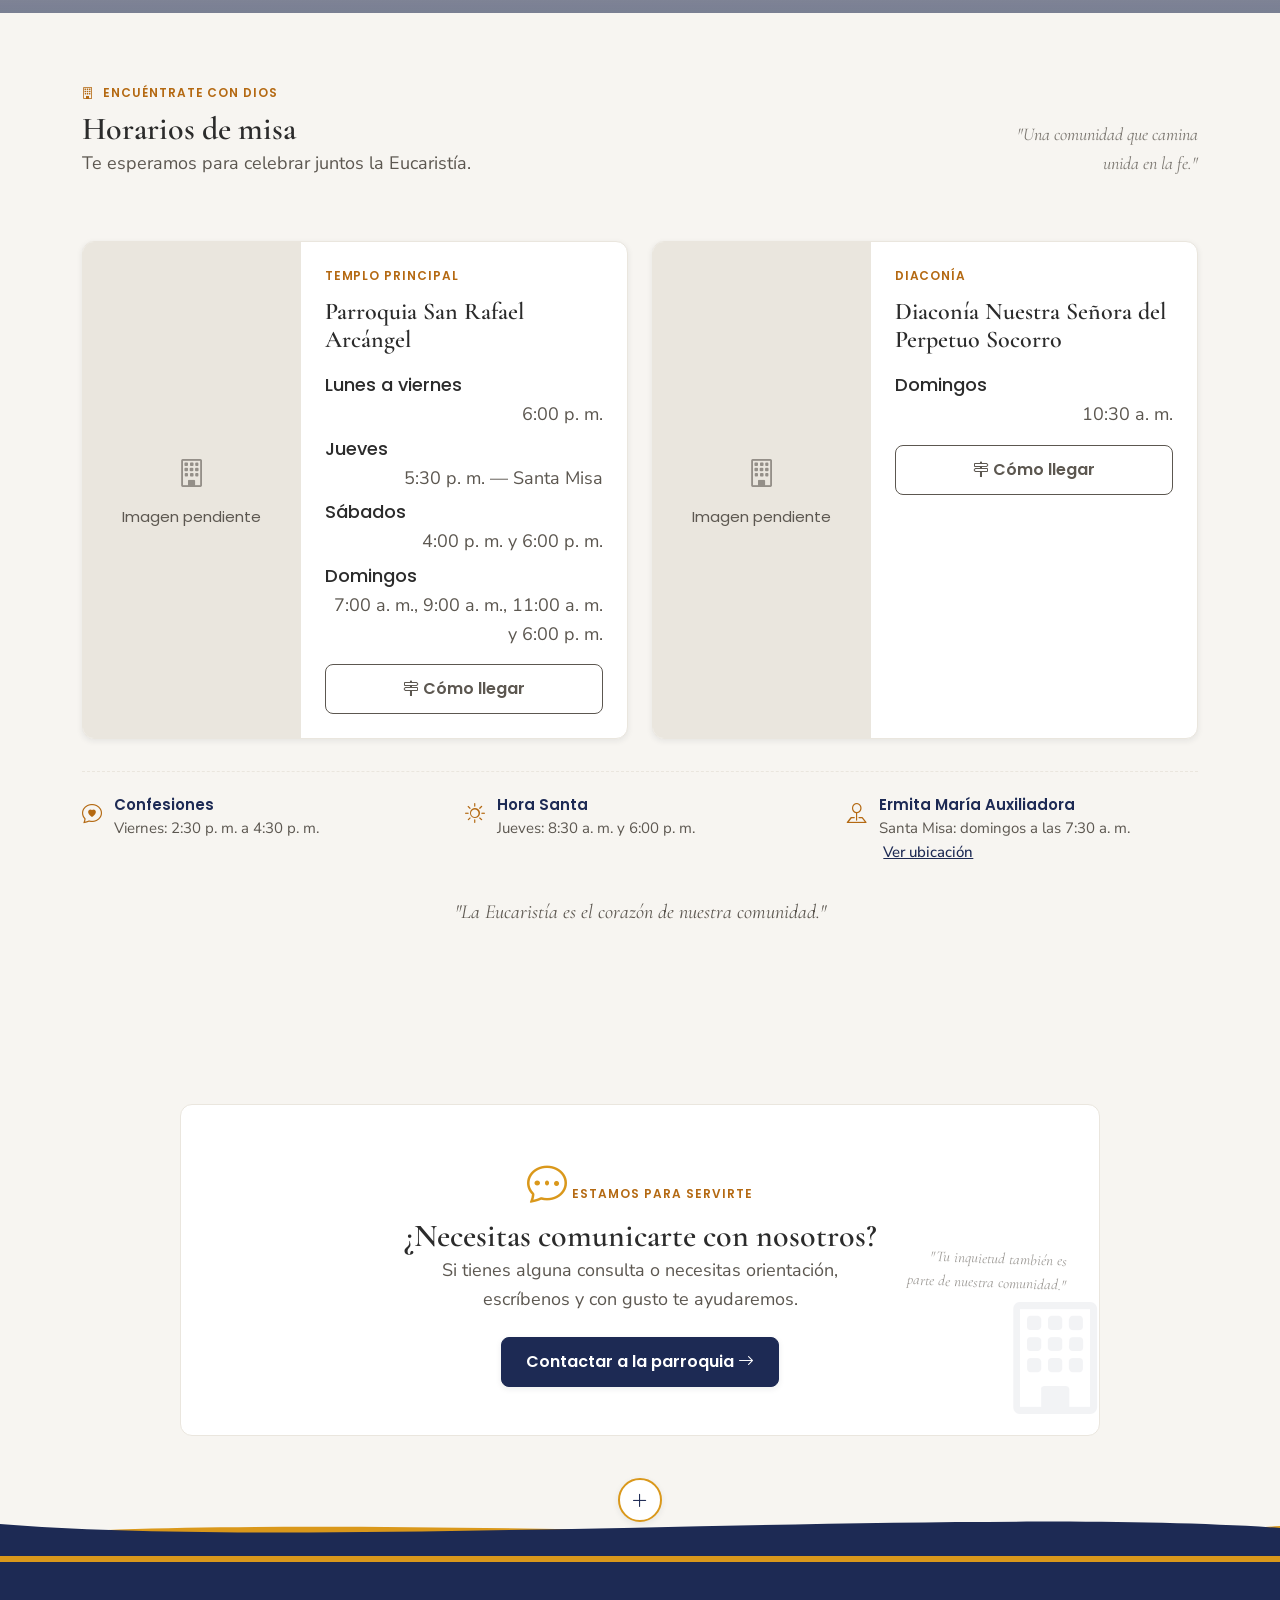
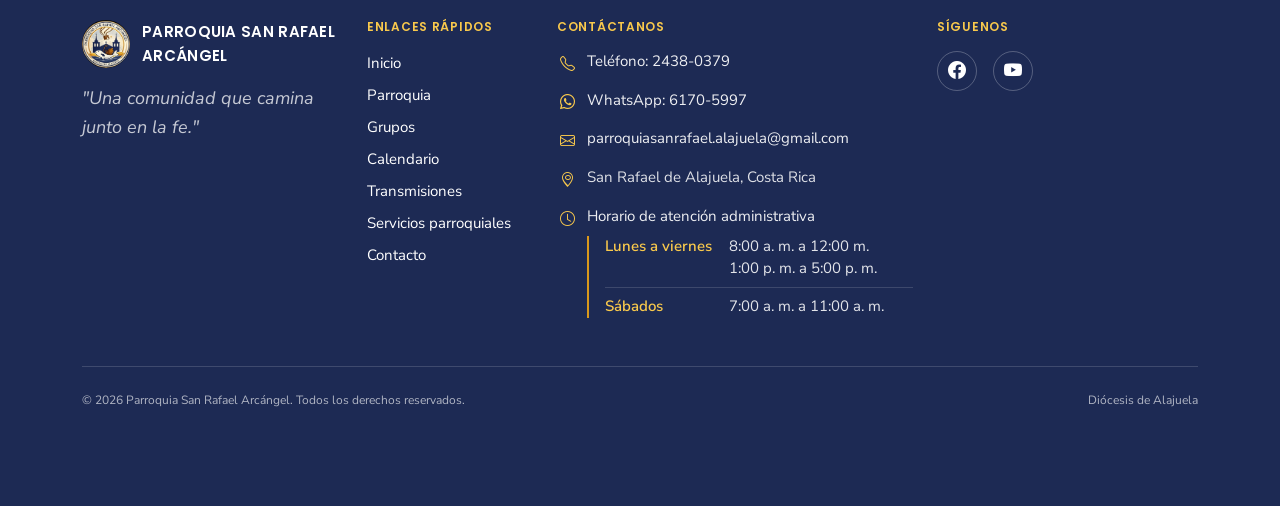
==== commit ddd8d14f: "feat: ajustar Inicio y estandarizar footer y boton de WhatsApp en todas las paginas - Inicio: enlace" ====
--- a/index.html
+++ b/index.html
@@ -139,8 +139,15 @@
                 <a class="btn btn-secondary" href="#horarios-de-misa">
                   <i class="bi bi-house-door" aria-hidden="true"></i> Horarios de misa
                 </a>
-                <a class="btn btn-outline-primary" href="pages/contacto.html#como-llegar">
+                <!-- Ubicación del templo principal en Google Maps (distinta de la oficina parroquial, que está en Contacto). -->
+                <a
+                  class="btn btn-outline-primary"
+                  href="https://maps.app.goo.gl/v12Fq4cVN8VUCgcr5"
+                  target="_blank"
+                  rel="noopener noreferrer"
+                >
                   <i class="bi bi-geo-alt" aria-hidden="true"></i> Cómo llegar
+                  <span class="visually-hidden">(se abre en Google Maps en una pestaña nueva)</span>
                 </a>
               </div>
               <p class="hero__diocese">Diócesis de Alajuela</p>
@@ -381,13 +388,19 @@
                   <p class="eyebrow mass-card__eyebrow">Templo principal</p>
                   <h3>Parroquia San Rafael Arcángel</h3>
                   <dl class="mass-card__list">
-                    <div><dt>Lunes a viernes</dt><dd>Pendiente de confirmar</dd></div>
-                    <div><dt>Sábado</dt><dd>Pendiente de confirmar</dd></div>
-                    <div><dt>Domingo</dt><dd>Pendiente de confirmar</dd></div>
+                    <div><dt>Lunes a viernes</dt><dd>6:00&nbsp;p.&nbsp;m.</dd></div>
+                    <div><dt>Jueves</dt><dd>5:30&nbsp;p.&nbsp;m. — Santa Misa</dd></div>
+                    <div><dt>Sábados</dt><dd>4:00&nbsp;p.&nbsp;m. y 6:00&nbsp;p.&nbsp;m.</dd></div>
+                    <div><dt>Domingos</dt><dd>7:00&nbsp;a.&nbsp;m., 9:00&nbsp;a.&nbsp;m., 11:00&nbsp;a.&nbsp;m. y 6:00&nbsp;p.&nbsp;m.</dd></div>
                   </dl>
-                  <p class="mass-card__confesiones">Confesiones: Pendiente de confirmar</p>
-                  <a class="btn btn-outline-primary" href="pages/contacto.html#como-llegar">
+                  <a
+                    class="btn btn-outline-primary"
+                    href="https://maps.app.goo.gl/v12Fq4cVN8VUCgcr5"
+                    target="_blank"
+                    rel="noopener noreferrer"
+                  >
                     <i class="bi bi-signpost-2" aria-hidden="true"></i> Cómo llegar
+                    <span class="visually-hidden">(se abre en Google Maps en una pestaña nueva)</span>
                   </a>
                 </div>
               </article>
@@ -402,20 +415,60 @@
                   </div>
                 </div>
                 <div class="mass-card__body">
-                  <p class="eyebrow mass-card__eyebrow">Segundo templo</p>
-                  <h3>Iglesia El Perpetuo Socorro</h3>
+                  <p class="eyebrow mass-card__eyebrow">Diaconía</p>
+                  <h3>Diaconía Nuestra Señora del Perpetuo Socorro</h3>
                   <dl class="mass-card__list">
-                    <div><dt>Miércoles</dt><dd>Pendiente de confirmar</dd></div>
-                    <div><dt>Domingo</dt><dd>Pendiente de confirmar</dd></div>
+                    <div><dt>Domingos</dt><dd>10:30&nbsp;a.&nbsp;m.</dd></div>
                   </dl>
-                  <p class="mass-card__confesiones">Confesiones: Pendiente de confirmar</p>
-                  <a class="btn btn-outline-primary" href="pages/contacto.html#como-llegar">
+                  <a
+                    class="btn btn-outline-primary"
+                    href="https://maps.app.goo.gl/d3rEbsrMh1C3TruN9"
+                    target="_blank"
+                    rel="noopener noreferrer"
+                  >
                     <i class="bi bi-signpost-2" aria-hidden="true"></i> Cómo llegar
+                    <span class="visually-hidden">(se abre en Google Maps en una pestaña nueva)</span>
                   </a>
                 </div>
               </article>
             </div>
           </div>
+
+          <!-- Información complementaria: discreta, sin el protagonismo de las tarjetas de los templos. -->
+          <ul class="horarios__extra" aria-label="Información complementaria">
+            <li class="horarios__extra-item">
+              <i class="bi bi-chat-heart" aria-hidden="true"></i>
+              <div>
+                <h3 class="horarios__extra-title">Confesiones</h3>
+                <p class="horarios__extra-text">Viernes: 2:30&nbsp;p.&nbsp;m. a 4:30&nbsp;p.&nbsp;m.</p>
+              </div>
+            </li>
+            <li class="horarios__extra-item">
+              <i class="bi bi-brightness-high" aria-hidden="true"></i>
+              <div>
+                <h3 class="horarios__extra-title">Hora Santa</h3>
+                <p class="horarios__extra-text">Jueves: 8:30&nbsp;a.&nbsp;m. y 6:00&nbsp;p.&nbsp;m.</p>
+              </div>
+            </li>
+            <li class="horarios__extra-item">
+              <i class="bi bi-pin-map" aria-hidden="true"></i>
+              <div>
+                <h3 class="horarios__extra-title">Ermita María Auxiliadora</h3>
+                <p class="horarios__extra-text">
+                  Santa Misa: domingos a las 7:30&nbsp;a.&nbsp;m.
+                  <a
+                    class="horarios__extra-link"
+                    href="https://maps.app.goo.gl/LRFa4yGQkdcvM4SSA"
+                    target="_blank"
+                    rel="noopener noreferrer"
+                  >
+                    Ver ubicación
+                    <span class="visually-hidden">de la Ermita María Auxiliadora (se abre en Google Maps en una pestaña nueva)</span>
+                  </a>
+                </p>
+              </div>
+            </li>
+          </ul>
 
           <p class="quote-divider">"La Eucaristía es el corazón de nuestra comunidad."</p>
         </div>
@@ -453,11 +506,12 @@
       <span class="wave-transition-badge"><i class="bi bi-plus-lg" aria-hidden="true"></i></span>
     </div>
 
-    <!-- ===================== FOOTER ===================== -->
+    <!-- ===================== FOOTER (global, estandarizado) =====================
+         Datos de la oficina parroquial en «Contáctanos». Estilos del bloque en components.css. -->
     <footer class="site-footer on-dark">
       <div class="container">
         <div class="row g-4">
-          <div class="col-12 col-lg-4">
+          <div class="col-12 col-lg-3">
             <div class="site-footer__brand">
               <img src="assets/img/logo/Logo.jpeg" alt="Escudo de la Parroquia San Rafael Arcángel" />
               <span class="site-footer__brand-name">Parroquia San Rafael Arcángel</span>
@@ -465,7 +519,7 @@
             <p class="site-footer__tagline">"Una comunidad que camina junto en la fe."</p>
           </div>
 
-          <div class="col-6 col-lg-2">
+          <div class="col-12 col-sm-6 col-lg-2">
             <h2 class="footer__heading">Enlaces rápidos</h2>
             <ul class="site-footer__list">
               <li><a href="index.html">Inicio</a></li>
@@ -473,25 +527,53 @@
               <li><a href="pages/grupos.html">Grupos</a></li>
               <li><a href="pages/calendario.html">Calendario</a></li>
               <li><a href="pages/transmisiones.html">Transmisiones</a></li>
-              <li><a href="pages/servicios-parroquiales.html">Servicios parroquiales</a></li>
+              <li>Servicios parroquiales</li>
               <li><a href="pages/contacto.html">Contacto</a></li>
             </ul>
           </div>
 
-          <div class="col-6 col-lg-3">
+          <div class="col-12 col-sm-6 col-lg-4">
             <h2 class="footer__heading">Contáctanos</h2>
-            <ul class="site-footer__list">
+            <ul class="site-footer__list site-footer__list--contact">
               <li class="site-footer__contact-item">
-                <i class="bi bi-telephone" aria-hidden="true"></i> Pendiente de confirmar
+                <i class="bi bi-telephone" aria-hidden="true"></i>
+                <a href="tel:+50624380379">Teléfono: 2438-0379</a>
               </li>
               <li class="site-footer__contact-item">
-                <i class="bi bi-envelope" aria-hidden="true"></i> Pendiente de confirmar
+                <i class="bi bi-whatsapp" aria-hidden="true"></i>
+                <a href="https://wa.me/50661705997" target="_blank" rel="noopener noreferrer">
+                  WhatsApp: 6170-5997
+                  <span class="visually-hidden">(se abre en una pestaña nueva)</span>
+                </a>
               </li>
               <li class="site-footer__contact-item">
-                <i class="bi bi-geo-alt" aria-hidden="true"></i> Pendiente de confirmar
+                <i class="bi bi-envelope" aria-hidden="true"></i>
+                <a class="site-footer__email" href="mailto:parroquiasanrafael.alajuela@gmail.com">
+                  parroquiasanrafael.alajuela<wbr />@gmail.com
+                </a>
               </li>
               <li class="site-footer__contact-item">
-                <i class="bi bi-clock" aria-hidden="true"></i> Pendiente de confirmar
+                <i class="bi bi-geo-alt" aria-hidden="true"></i>
+                <span>San Rafael de Alajuela, Costa Rica</span>
+              </li>
+              <li class="site-footer__contact-item">
+                <i class="bi bi-clock" aria-hidden="true"></i>
+                <div class="site-footer__hours">
+                  <span class="site-footer__hours-title">Horario de atención administrativa</span>
+                  <dl class="site-footer__hours-list">
+                    <div>
+                      <dt>Lunes a viernes</dt>
+                      <dd>
+                        <span class="d-block">8:00&nbsp;a.&nbsp;m. a 12:00&nbsp;m.<span class="visually-hidden"> y</span></span>
+                        <span class="d-block">1:00&nbsp;p.&nbsp;m. a 5:00&nbsp;p.&nbsp;m.</span>
+                      </dd>
+                    </div>
+                    <div>
+                      <dt>Sábados</dt>
+                      <dd>7:00&nbsp;a.&nbsp;m. a 11:00&nbsp;a.&nbsp;m.</dd>
+                    </div>
+                  </dl>
+                </div>
               </li>
             </ul>
           </div>
@@ -500,13 +582,13 @@
             <h2 class="footer__heading">Síguenos</h2>
             <ul class="site-footer__social">
               <li>
-                <a href="#" aria-label="Facebook de la parroquia (enlace pendiente de confirmar)">
+                <a
+                  href="https://www.facebook.com/p/Parroquia-San-Rafael-Arc%C3%A1ngel-Alajuela-61587443041769/?locale=es_LA"
+                  target="_blank"
+                  rel="noopener noreferrer"
+                  aria-label="Facebook de la parroquia (se abre en una pestaña nueva)"
+                >
                   <i class="bi bi-facebook" aria-hidden="true"></i>
-                </a>
-              </li>
-              <li>
-                <a href="#" aria-label="Instagram de la parroquia (enlace pendiente de confirmar)">
-                  <i class="bi bi-instagram" aria-hidden="true"></i>
                 </a>
               </li>
               <li>
@@ -530,18 +612,18 @@
       </div>
     </footer>
 
-    <!-- ===================== BOTÓN FLOTANTE DE WHATSAPP ===================== -->
-    <!-- Componente global aprobado (Diseno_Conceptual_Aprobado.md, sección 7). Número oficial
-         todavía pendiente de confirmar: sin href ni número inventado. -->
-    <button
-      type="button"
+    <!-- ===================== BOTÓN FLOTANTE DE WHATSAPP (global) =====================
+         Enlace a la conversación de WhatsApp de la oficina parroquial; mismo marcado y estilos
+         (components.css) en todas las páginas. -->
+    <a
       class="whatsapp-float"
-      aria-disabled="true"
-      aria-label="Contactar por WhatsApp — número pendiente de confirmar"
-      title="Número de WhatsApp pendiente de confirmar"
+      href="https://wa.me/50661705997"
+      target="_blank"
+      rel="noopener noreferrer"
+      aria-label="Escribir por WhatsApp a la oficina parroquial (se abre en una pestaña nueva)"
     >
       <i class="bi bi-whatsapp" aria-hidden="true"></i>
-    </button>
+    </a>
 
     <!-- Bootstrap Bundle (incluye Popper) — necesario para navbar, dropdown y carrusel -->
     <script src="https://cdn.jsdelivr.net/npm/bootstrap@5.3.3/dist/js/bootstrap.bundle.min.js"></script>
--- a/assets/css/components.css
+++ b/assets/css/components.css
@@ -231,6 +231,8 @@
 .site-footer__bottom {
   margin-top: var(--space-5);
   padding-top: var(--space-3);
+  /* Espacio inferior: el botón flotante de WhatsApp no tapa la última línea del footer. */
+  padding-bottom: calc(var(--whatsapp-size) + var(--space-2));
   border-top: 1px solid rgba(255, 255, 255, 0.15);
   display: flex;
   flex-wrap: wrap;
@@ -240,14 +242,94 @@
   color: rgba(255, 255, 255, 0.65);
 }
 
+/* ===== Footer estandarizado: bloque «Contáctanos» =====
+   Datos de la oficina parroquial (teléfono, WhatsApp, correo, ubicación y horarios). Estilos
+   aprobados en Contacto y usados en el footer de todas las páginas. */
+.site-footer__list--contact {
+  gap: 14px;
+}
+
+.site-footer__list--contact .site-footer__contact-item {
+  line-height: 1.45;
+}
+
+/* Íconos con ancho fijo: el texto de todas las filas arranca en la misma vertical. */
+.site-footer__list--contact .site-footer__contact-item i {
+  flex: 0 0 1.25rem;
+  margin-top: 3px;
+  text-align: center;
+}
+
+.site-footer__contact-item a {
+  color: rgba(255, 255, 255, 0.92);
+}
+
+.site-footer__email {
+  overflow-wrap: break-word;
+}
+
+.site-footer__hours {
+  flex: 1 1 0;
+  min-width: 0;
+  container: horario / inline-size;
+}
+
+.site-footer__hours-title {
+  display: block;
+  margin-bottom: var(--space-1);
+  color: rgba(255, 255, 255, 0.92);
+}
+
+/* Horarios como una pequeña tabla: día a la izquierda, tramos a la derecha, filas separadas
+   por una línea tenue. En columnas muy estrechas el día pasa encima de los tramos. */
+.site-footer__hours-list {
+  margin: 0;
+  padding-left: var(--space-2);
+  border-left: 2px solid var(--color-secondary);
+}
+
+.site-footer__hours-list > div {
+  display: grid;
+  grid-template-columns: 7.25rem 1fr;
+  column-gap: var(--space-1);
+  padding-block: 8px;
+}
+
+.site-footer__hours-list > div + div {
+  border-top: 1px solid rgba(255, 255, 255, 0.14);
+}
+
+.site-footer__hours-list > div:first-child {
+  padding-top: 0;
+}
+
+.site-footer__hours-list > div:last-child {
+  padding-bottom: 0;
+}
+
+.site-footer__hours-list dt {
+  font-weight: var(--weight-semibold);
+  color: var(--color-highlight);
+  white-space: nowrap;
+}
+
+.site-footer__hours-list dd {
+  margin: 0;
+  color: rgba(255, 255, 255, 0.88);
+}
+
+/* Si el bloque es demasiado estrecho para dos columnas (≈ 300 px: columna de footer en
+   pantallas pequeñas o de 992–1199 px), el día pasa encima de los tramos. */
+@container horario (max-width: 300px) {
+  .site-footer__hours-list > div {
+    grid-template-columns: 1fr;
+    row-gap: 2px;
+  }
+}
+
 /* ===== Botón flotante global de WhatsApp =====
-   Aprobado en Diseno_Conceptual_Aprobado.md sección 7. Número oficial
-   todavía pendiente de confirmar: el botón es un <button> real (nunca un
-   <a href="#">) para permanecer enfocable por teclado sin navegar a ningún
-   lado mientras no exista el dato oficial. Sin JavaScript: al no tener
-   manejador de clic ni atributo href, no realiza ninguna acción por sí
-   mismo — no hace falta deshabilitarlo (y "disabled" lo sacaría del orden
-   de tabulación, rompiendo el requisito de accesibilidad por teclado). */
+   Aprobado en Diseno_Conceptual_Aprobado.md sección 7. Es un enlace real (<a>) a la conversación
+   de WhatsApp de la oficina parroquial (wa.me), con el mismo marcado en todas las páginas. */
 .whatsapp-float {
   position: fixed;
   right: var(--space-3);
@@ -264,13 +346,15 @@
   font-size: 28px;
   box-shadow: var(--shadow-hover);
   z-index: var(--z-whatsapp);
-  cursor: not-allowed;
-  opacity: 0.85;
-}
-
+  cursor: pointer;
+  text-decoration: none;
+}
+
+/* El color se repite en hover/foco: sin esto, el enlace tomaría el color de enlace de Bootstrap. */
 .whatsapp-float:hover,
 .whatsapp-float:focus-visible {
-  opacity: 1;
+  color: #ffffff;
+  text-decoration: none;
 }
 
 .whatsapp-float:focus-visible {
--- a/assets/css/home.css
+++ b/assets/css/home.css
@@ -467,10 +467,58 @@
   text-align: right;
 }
 
-.mass-card__confesiones {
+/* Información complementaria de Horarios de misa (confesiones, Hora Santa y ermita).
+   Discreta a propósito: sin tarjeta, sombra ni imagen, para no competir con los dos templos. */
+.horarios__extra {
+  list-style: none;
+  display: grid;
+  grid-template-columns: 1fr;
+  gap: var(--space-3);
+  margin: var(--space-4) 0 0;
+  padding: var(--space-3) 0 0;
+  border-top: 1px dashed var(--color-border-light);
+  text-align: left;
+}
+
+@media (min-width: 768px) {
+  .horarios__extra {
+    grid-template-columns: repeat(3, 1fr);
+    gap: var(--space-4);
+  }
+}
+
+.horarios__extra-item {
+  display: flex;
+  align-items: flex-start;
+  gap: 12px;
+}
+
+.horarios__extra-item > i {
+  flex: 0 0 auto;
+  margin-top: 2px;
+  font-size: 1.25rem;
+  color: var(--color-secondary-dark);
+}
+
+.horarios__extra-title {
+  margin: 0 0 2px;
+  font-family: var(--font-accent);
   font-size: var(--fs-body-sm);
-  color: var(--color-text-secondary);
-  font-style: italic;
+  font-weight: var(--weight-semibold);
+  color: var(--color-primary);
+}
+
+.horarios__extra-text {
+  margin: 0;
+  font-size: var(--fs-body-sm);
+  color: var(--color-text-secondary);
+}
+
+.horarios__extra-link {
+  display: inline-block;
+  margin-left: 4px;
+  color: var(--color-primary);
+  font-weight: var(--weight-medium);
 }
 
 /* Cita decorativa entre Horarios de misa y el CTA de contacto */
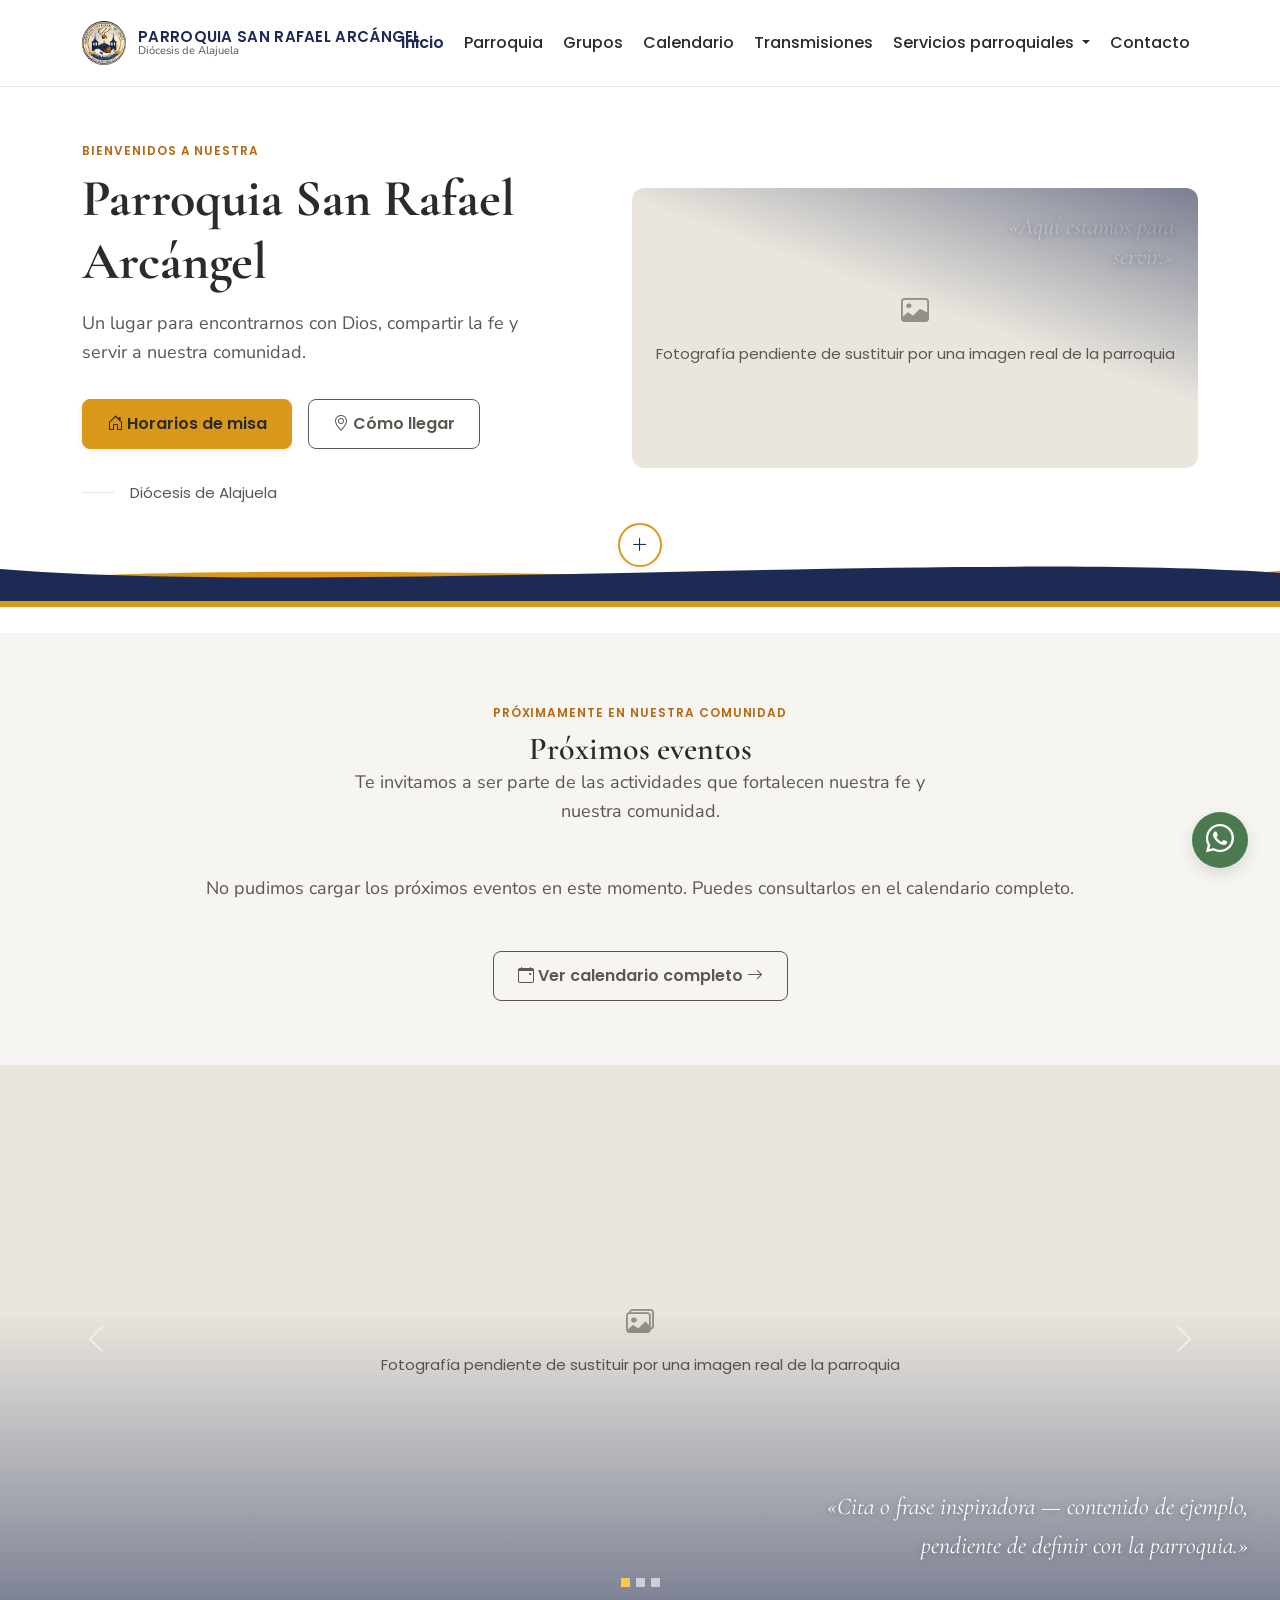
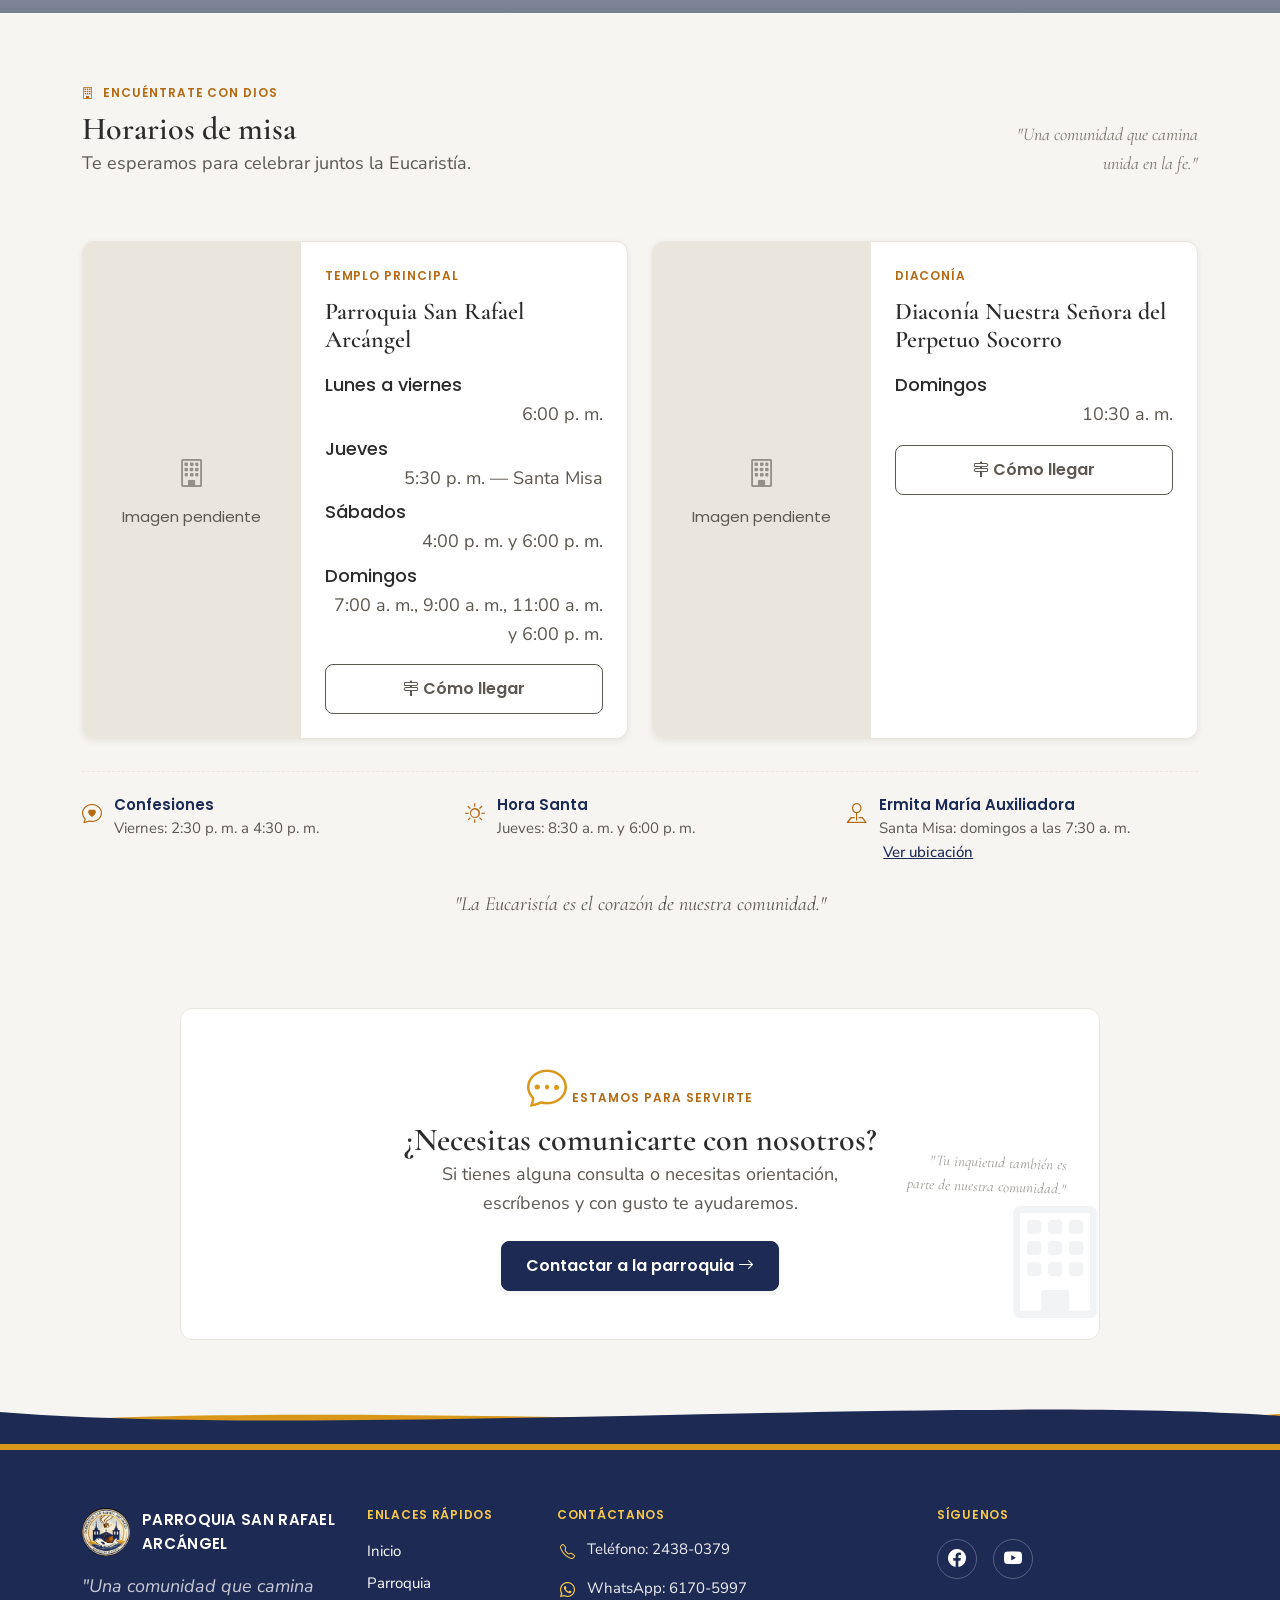
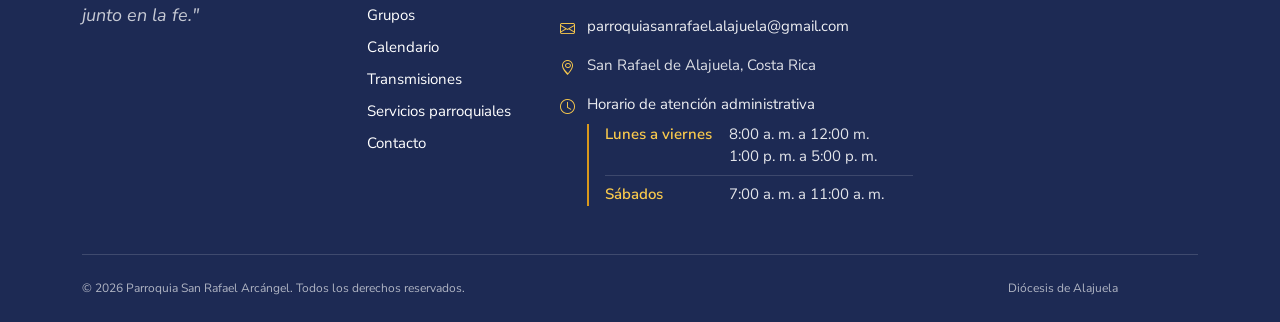
==== commit 6375d5a7: "fix: ajustes visuales de Inicio y footers y enlace del patrono en Parroquia - Parroquia: vincular el" ====
--- a/index.html
+++ b/index.html
@@ -503,7 +503,6 @@
       <svg class="wave-transition-navy" viewBox="0 0 1440 56" preserveAspectRatio="none" xmlns="http://www.w3.org/2000/svg">
         <path fill="var(--color-primary)" d="M0,24 C360,50 1080,6 1440,28 L1440,56 L0,56 Z" />
       </svg>
-      <span class="wave-transition-badge"><i class="bi bi-plus-lg" aria-hidden="true"></i></span>
     </div>
 
     <!-- ===================== FOOTER (global, estandarizado) =====================
--- a/assets/css/components.css
+++ b/assets/css/components.css
@@ -231,8 +231,9 @@
 .site-footer__bottom {
   margin-top: var(--space-5);
   padding-top: var(--space-3);
-  /* Espacio inferior: el botón flotante de WhatsApp no tapa la última línea del footer. */
-  padding-bottom: calc(var(--whatsapp-size) + var(--space-2));
+  /* El botón flotante de WhatsApp no tapa el texto: se reserva espacio a la derecha
+     (no abajo), así el footer termina sin vacío excesivo. */
+  padding-right: calc(var(--whatsapp-size) + var(--space-3));
   border-top: 1px solid rgba(255, 255, 255, 0.15);
   display: flex;
   flex-wrap: wrap;
--- a/assets/css/home.css
+++ b/assets/css/home.css
@@ -122,9 +122,10 @@
 
 /* ===== Transición decorativa en capas (navy/dorado) =====
    Cinta en capas (dorado asomando detrás del navy) con una insignia
-   circular centrada, según el PNG aprobado. Puramente decorativa
-   (aria-hidden en el HTML). Se reutiliza en dos puntos de Inicio:
-   Hero → contenido, y CTA de contacto → footer. */
+   circular centrada (solo en Hero → contenido), según el PNG aprobado.
+   Puramente decorativa (aria-hidden en el HTML). Se reutiliza en dos puntos
+   de Inicio: Hero → contenido (con insignia) y CTA de contacto → footer
+   (sin insignia). */
 .wave-transition {
   position: relative;
   height: 56px;
@@ -327,7 +328,8 @@
    Tarjeta horizontal en escritorio/tablet (foto a un lado, contenido al
    otro); se apila en móvil para mantener la legibilidad de los horarios. */
 .horarios {
-  padding-block: var(--space-6);
+  /* Espacio inferior reducido: el aire hacia el CTA lo aporta .quote-divider. */
+  padding-block: var(--space-6) var(--space-2);
   text-align: center;
 }
 
@@ -524,7 +526,7 @@
 /* Cita decorativa entre Horarios de misa y el CTA de contacto */
 .quote-divider {
   text-align: center;
-  padding-block: var(--space-4);
+  padding-block: var(--space-3);
   font-family: var(--font-heading);
   font-style: italic;
   font-size: var(--fs-h4);
@@ -534,7 +536,7 @@
 /* ===== CTA "¿Necesitas comunicarte con nosotros?" =====
    Contenedor enmarcado con motivo decorativo, según el PNG aprobado. */
 .cta-contacto {
-  padding-block: var(--space-6);
+  padding-block: var(--space-4) var(--space-5);
   background-color: var(--color-bg);
 }
 
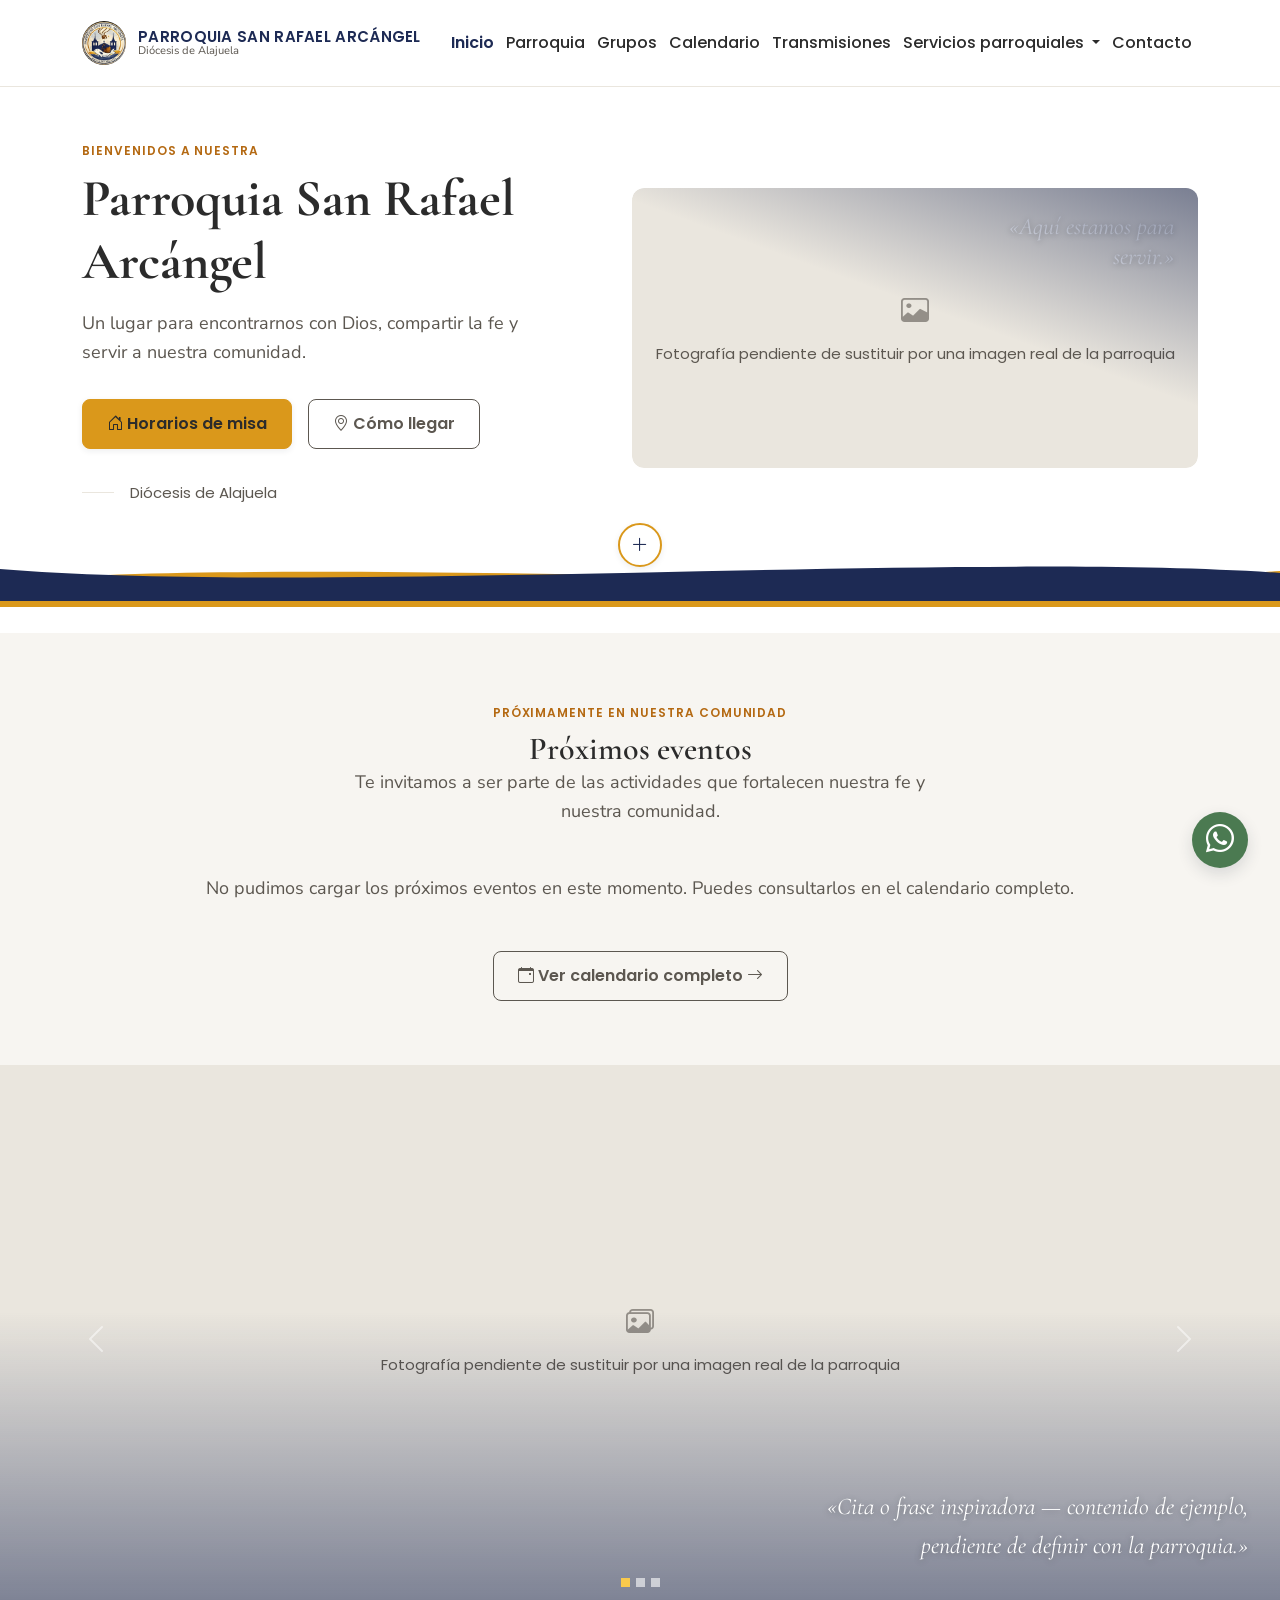
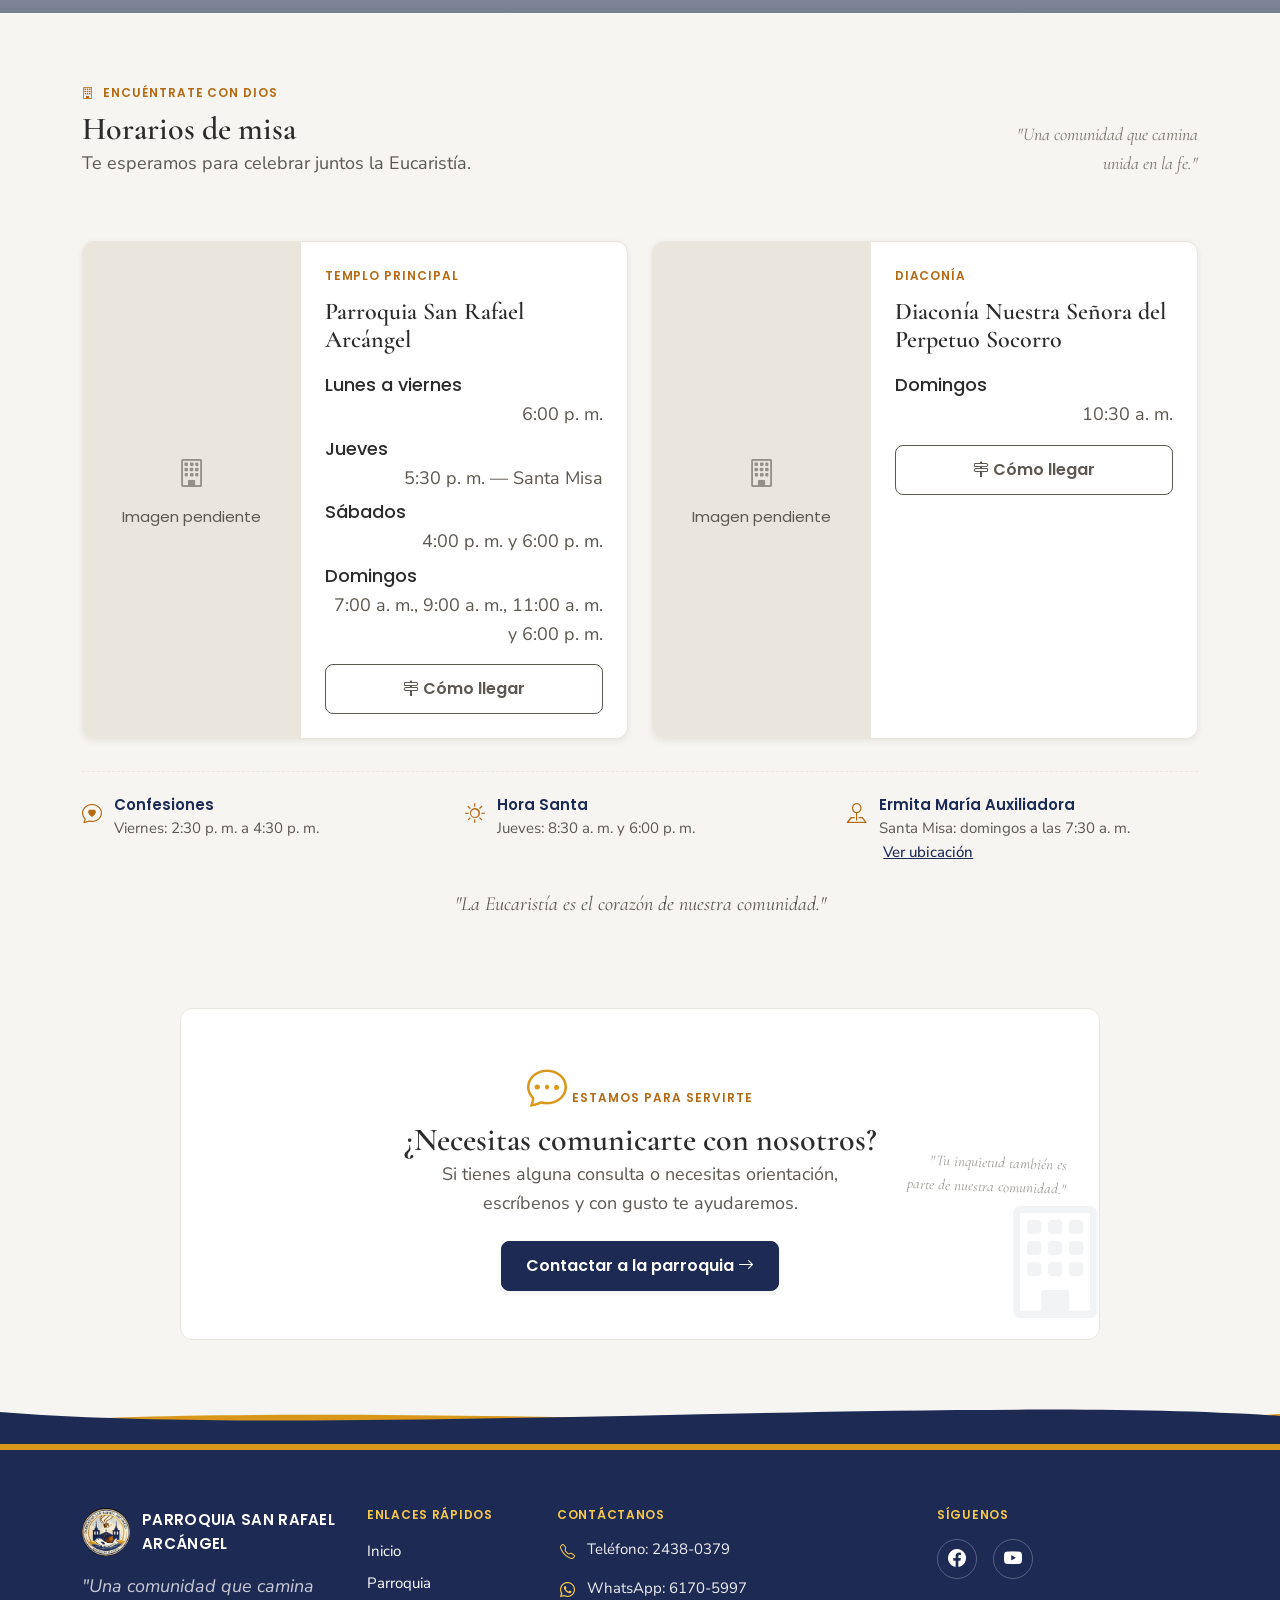
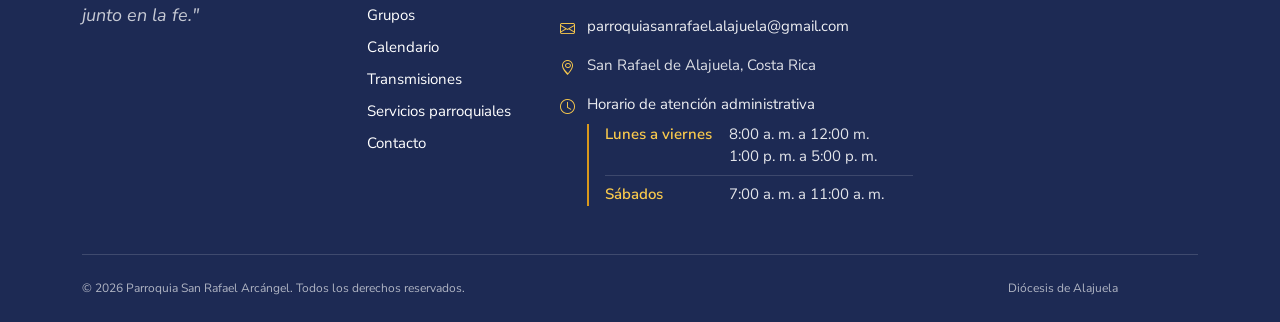
==== commit c63f4986: "fix: corregir navegacion adaptable e incorporar favicon institucional - Navegacion: el menu se expan" ====
--- a/index.html
+++ b/index.html
@@ -16,6 +16,11 @@
       content="Portal oficial de la Parroquia San Rafael Arcángel: horarios de misa, actividades, grupos parroquiales y más."
     />
 
+    <!-- Favicon (logotipo institucional) -->
+    <link rel="icon" href="favicon.ico" sizes="any" />
+    <link rel="icon" type="image/png" sizes="32x32" href="assets/icons/favicon-32x32.png" />
+    <link rel="apple-touch-icon" href="assets/icons/apple-touch-icon.png" />
+
     <!-- Google Fonts -->
     <link rel="preconnect" href="https://fonts.googleapis.com" />
     <link rel="preconnect" href="https://fonts.gstatic.com" crossorigin />
@@ -48,7 +53,7 @@
 
     <!-- ===================== NAVBAR ===================== -->
     <header>
-      <nav class="navbar navbar-expand-lg sticky-top site-navbar on-dark-toggle" aria-label="Navegación principal">
+      <nav class="navbar navbar-expand-xl sticky-top site-navbar on-dark-toggle" aria-label="Navegación principal">
         <div class="container">
           <a class="navbar-brand" href="index.html">
             <img
@@ -77,7 +82,7 @@
           </button>
 
           <div class="collapse navbar-collapse" id="mainNav">
-            <ul class="navbar-nav ms-auto align-items-lg-center gap-lg-1">
+            <ul class="navbar-nav ms-auto align-items-xl-center gap-xxl-1">
               <li class="nav-item">
                 <a class="nav-link active" aria-current="page" href="index.html">Inicio</a>
               </li>
--- a/assets/css/components.css
+++ b/assets/css/components.css
@@ -53,10 +53,21 @@
   z-index: var(--z-navbar);
 }
 
+/* El menú se expande desde xl (1200 px, ver navbar-expand-xl en el HTML): la marca más los
+   siete elementos no caben en el contenedor de 992–1199 px. */
 .site-navbar .navbar-brand {
   display: flex;
   align-items: center;
   gap: 12px;
+}
+
+/* Solo en móvil estrecho (≈ 320 px) el nombre pasa a dos líneas en lugar de salirse del
+   ancho disponible; el logotipo y el tamaño del texto no cambian. */
+@media (max-width: 575.98px) {
+  .site-navbar .navbar-brand {
+    max-width: 100%;
+    white-space: normal;
+  }
 }
 
 .site-navbar__logo {
@@ -94,6 +105,14 @@
   font-size: var(--fs-nav);
   color: var(--color-text-primary);
   padding-inline: var(--space-2);
+}
+
+/* Entre 1200 y 1399 px el contenedor mide 1140 px: se acorta el relleno lateral de los enlaces
+   (Bootstrap lo fija en 0.5rem con mayor especificidad) para dejar holgura entre la marca y el menú. */
+@media (min-width: 1200px) and (max-width: 1399.98px) {
+  .site-navbar .navbar-nav .nav-link {
+    padding-inline: 0.375rem;
+  }
 }
 
 .site-navbar .nav-link.active {
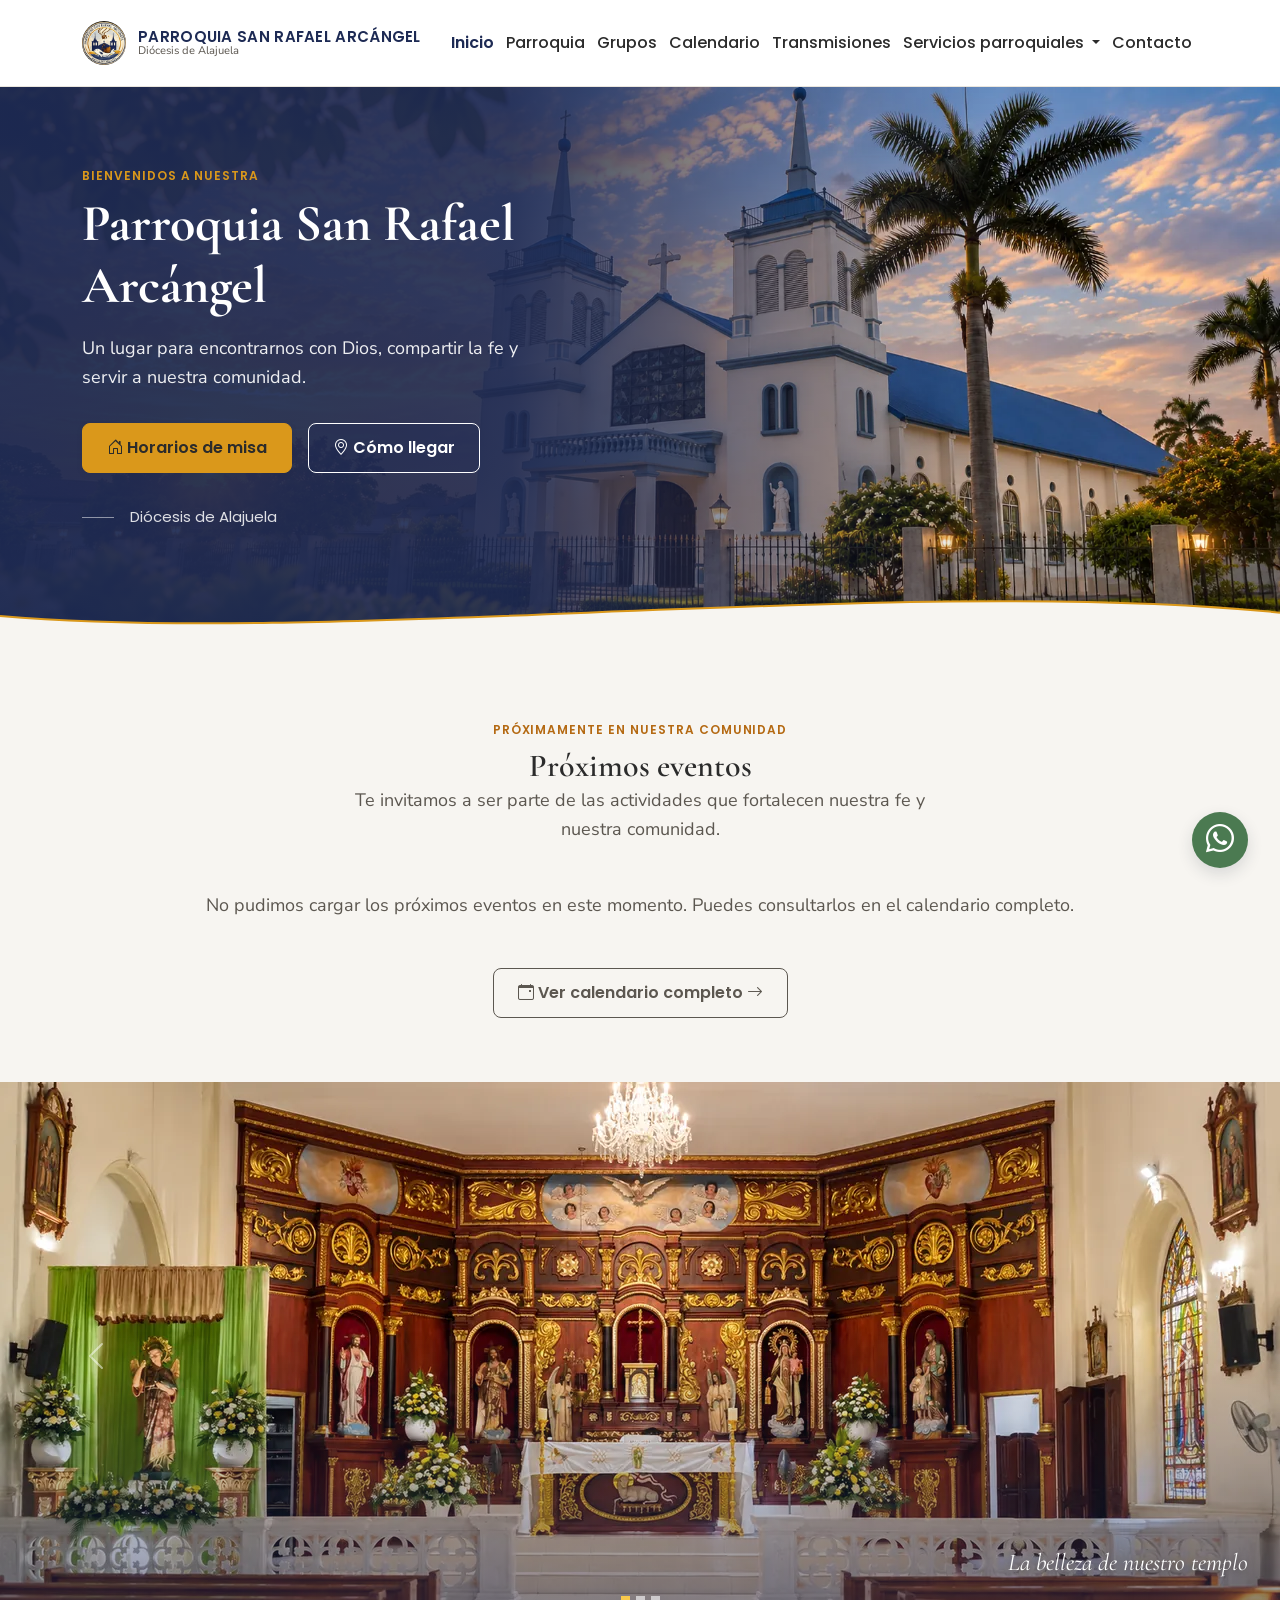
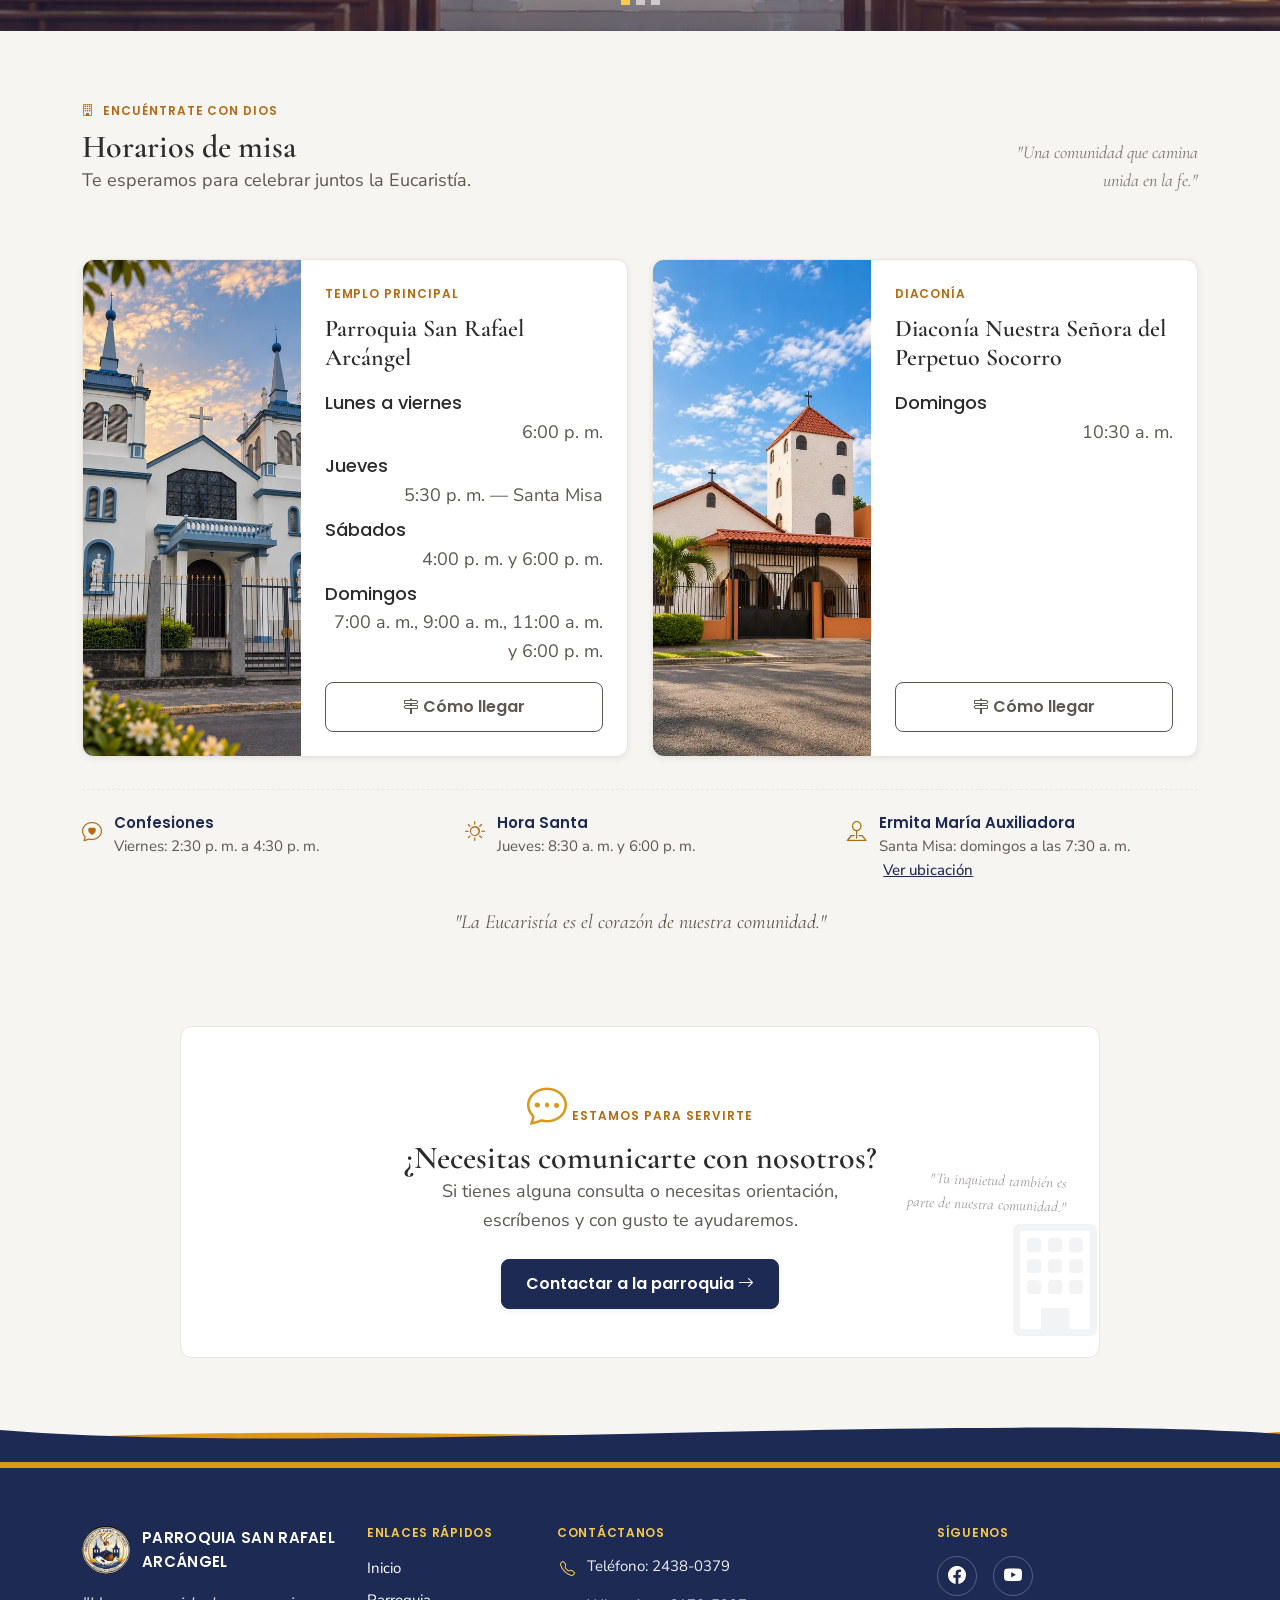
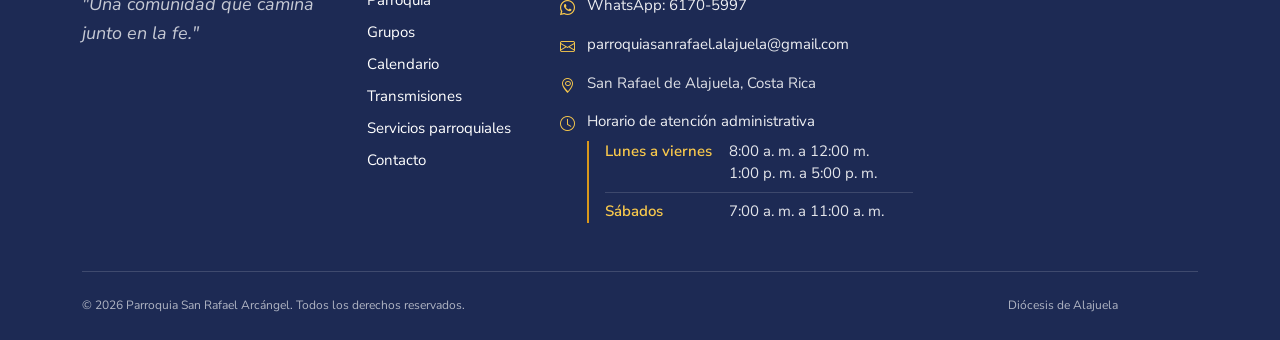
==== commit 824b510b: "feat: liberacion conjunta de imagenes, curvas de Hero, carrusel y galeria de Parroquia - Inicio: Her" ====
--- a/index.html
+++ b/index.html
@@ -126,61 +126,69 @@
 
     <main id="main-content">
       <!-- ===================== HERO ===================== -->
-      <!-- Composición de dos columnas según Diseño inicio.png: texto a la izquierda,
-           área fotográfica a la derecha. El área fotográfica usa el placeholder
-           estándar del proyecto hasta contar con una fotografía real; sustituirla
-           ahí no requiere modificar esta estructura. -->
+      <!-- Hero panorámico de ancho completo: la imagen (recreación digital artística de la
+           parroquia, no una fotografía documental) es el fondo; el texto y los botones son HTML
+           sobre un degradado azul institucional. La transición inferior se superpone a la base de
+           la imagen. El recorte se controla con object-position (ver home.css). -->
       <section class="hero" aria-labelledby="hero-heading">
-        <div class="container">
-          <div class="hero__row">
-            <div class="hero__text-col">
-              <p class="eyebrow">Bienvenidos a nuestra</p>
-              <h1 id="hero-heading" class="hero__title">Parroquia San Rafael Arcángel</h1>
-              <!-- Texto de bienvenida: tono aprobado en el diseño conceptual; redacción final por validar con la parroquia -->
-              <p class="hero__text">
-                Un lugar para encontrarnos con Dios, compartir la fe y servir a nuestra comunidad.
-              </p>
-              <div class="hero__actions">
-                <a class="btn btn-secondary" href="#horarios-de-misa">
-                  <i class="bi bi-house-door" aria-hidden="true"></i> Horarios de misa
-                </a>
-                <!-- Ubicación del templo principal en Google Maps (distinta de la oficina parroquial, que está en Contacto). -->
-                <a
-                  class="btn btn-outline-primary"
-                  href="https://maps.app.goo.gl/v12Fq4cVN8VUCgcr5"
-                  target="_blank"
-                  rel="noopener noreferrer"
-                >
-                  <i class="bi bi-geo-alt" aria-hidden="true"></i> Cómo llegar
-                  <span class="visually-hidden">(se abre en Google Maps en una pestaña nueva)</span>
-                </a>
-              </div>
-              <p class="hero__diocese">Diócesis de Alajuela</p>
-            </div>
-
-            <div class="hero__visual-col">
-              <div class="hero__visual">
-                <div class="img-placeholder">
-                  <i class="bi bi-image" aria-hidden="true"></i>
-                  <span>Fotografía pendiente de sustituir por una imagen real de la parroquia</span>
-                </div>
-                <blockquote class="hero__quote">«Aquí estamos para servir.»</blockquote>
-              </div>
-            </div>
+        <picture class="hero__media">
+          <source
+            media="(max-width: 767.98px)"
+            type="image/webp"
+            srcset="assets/img/parroquia/parroquiainiciohero-mobile.webp"
+          />
+          <source
+            type="image/webp"
+            srcset="
+              assets/img/parroquia/parroquiainiciohero-1280.webp 1280w,
+              assets/img/parroquia/parroquiainiciohero-1983.webp 1983w
+            "
+            sizes="(max-width: 1023.98px) 1200px, (max-width: 1599.98px) 1500px, 100vw"
+          />
+          <img
+            class="hero__img"
+            src="assets/img/parroquia/parroquiainiciohero.png"
+            alt="Recreación digital artística del templo de la Parroquia San Rafael Arcángel al atardecer, con sus dos torres de techos azules, un jardín florido y palmeras"
+            width="1983"
+            height="793"
+            fetchpriority="high"
+            decoding="async"
+          />
+        </picture>
+
+        <div class="container hero__content">
+          <div class="hero__text-col">
+            <p class="eyebrow">Bienvenidos a nuestra</p>
+            <h1 id="hero-heading" class="hero__title">Parroquia San Rafael Arcángel</h1>
+            <!-- Texto de bienvenida: tono aprobado en el diseño conceptual; redacción final por validar con la parroquia -->
+            <p class="hero__text">
+              Un lugar para encontrarnos con Dios, compartir la fe y servir a nuestra comunidad.
+            </p>
+            <div class="hero__actions">
+              <a class="btn btn-secondary" href="#horarios-de-misa">
+                <i class="bi bi-house-door" aria-hidden="true"></i> Horarios de misa
+              </a>
+              <!-- Ubicación del templo principal en Google Maps (distinta de la oficina parroquial, que está en Contacto). -->
+              <a
+                class="btn btn-outline-primary"
+                href="https://maps.app.goo.gl/v12Fq4cVN8VUCgcr5"
+                target="_blank"
+                rel="noopener noreferrer"
+              >
+                <i class="bi bi-geo-alt" aria-hidden="true"></i> Cómo llegar
+                <span class="visually-hidden">(se abre en Google Maps en una pestaña nueva)</span>
+              </a>
+            </div>
+            <p class="hero__diocese">Diócesis de Alajuela</p>
           </div>
         </div>
 
-        <!-- Transición orgánica: cinta en capas (dorado detrás de navy) + insignia central,
-             según Diseño inicio.png -->
-        <div class="wave-transition" aria-hidden="true">
-          <svg class="wave-transition-gold" viewBox="0 0 1440 56" preserveAspectRatio="none" xmlns="http://www.w3.org/2000/svg">
-            <path fill="var(--color-secondary)" d="M0,30 C360,4 1080,44 1440,20 L1440,56 L0,56 Z" />
-          </svg>
-          <svg class="wave-transition-navy" viewBox="0 0 1440 56" preserveAspectRatio="none" xmlns="http://www.w3.org/2000/svg">
-            <path fill="var(--color-primary)" d="M0,24 C360,50 1080,6 1440,28 L1440,56 L0,56 Z" />
-          </svg>
-          <span class="wave-transition-badge"><i class="bi bi-plus-lg" aria-hidden="true"></i></span>
-        </div>
+        <!-- Curva de separación Hero → «Próximos eventos» (componente compartido .hero-wave,
+             components.css): relleno crema y un trazo dorado fino. Decorativa. -->
+        <svg class="hero-wave" viewBox="0 0 1440 100" preserveAspectRatio="none" aria-hidden="true" focusable="false">
+          <path class="hero-wave__fill" d="M0,56 C380,92 1010,6 1440,52 L1440,100 L0,100 Z" />
+          <path class="hero-wave__line" d="M0,56 C380,92 1010,6 1440,52" />
+        </svg>
       </section>
 
       <!-- ===================== PRÓXIMOS EVENTOS ===================== -->
@@ -298,7 +306,7 @@
       </section>
 
       <!-- ===================== CARRUSEL FOTOGRÁFICO ===================== -->
-      <section class="gallery-carousel" aria-label="Fotografías de nuestra comunidad parroquial">
+      <section class="gallery-carousel" aria-label="Galería de imágenes de nuestra parroquia">
         <div
           id="carruselParroquial"
           class="carousel slide"
@@ -311,59 +319,110 @@
               data-bs-slide-to="0"
               class="active"
               aria-current="true"
-              aria-label="Fotografía 1"
+              aria-label="Imagen 1: La belleza de nuestro templo"
             ></button>
             <button
               type="button"
               data-bs-target="#carruselParroquial"
               data-bs-slide-to="1"
-              aria-label="Fotografía 2"
+              aria-label="Imagen 2: Una comunidad reunida en la fe"
             ></button>
             <button
               type="button"
               data-bs-target="#carruselParroquial"
               data-bs-slide-to="2"
-              aria-label="Fotografía 3"
+              aria-label="Imagen 3: Guiados por la fe y la esperanza"
             ></button>
           </div>
 
           <div class="carousel-inner">
-            <div class="carousel-item active">
-              <div class="img-placeholder">
-                <i class="bi bi-images" aria-hidden="true"></i>
-                <span>Fotografía pendiente de sustituir por una imagen real de la parroquia</span>
+            <div class="carousel-item active" role="group" aria-roledescription="diapositiva" aria-label="1 de 3">
+              <picture>
+                <source
+                  type="image/webp"
+                  srcset="
+                          assets/img/galeria/iniciogaleria3-640.webp 640w,
+                          assets/img/galeria/iniciogaleria3-960.webp 960w,
+                          assets/img/galeria/iniciogaleria3-1280.webp 1280w,
+                          assets/img/galeria/iniciogaleria3-1672.webp 1672w
+                  "
+                  sizes="(max-width: 500px) 500px, 100vw"
+                />
+                <img
+                  class="gallery-carousel__img gallery-carousel__img--templo"
+                  src="assets/img/galeria/iniciogaleria3.png"
+                  alt="Recreación digital del interior del templo parroquial: el retablo dorado y el altar mayor al fondo, con bancas de madera, vitrales laterales y una lámpara de cristal"
+                  width="1672"
+                  height="941"
+                  loading="lazy"
+                  decoding="async"
+                />
+              </picture>
+              <div class="gallery-carousel__caption">
+                <p>La belleza de nuestro templo</p>
               </div>
-              <div class="gallery-carousel__quote">
-                <blockquote>«Cita o frase inspiradora — contenido de ejemplo, pendiente de definir con la parroquia.»</blockquote>
+            </div>
+            <div class="carousel-item" role="group" aria-roledescription="diapositiva" aria-label="2 de 3">
+              <picture>
+                <source
+                  type="image/webp"
+                  srcset="
+                          assets/img/galeria/iniciogaleria2-640.webp 640w,
+                          assets/img/galeria/iniciogaleria2-960.webp 960w,
+                          assets/img/galeria/iniciogaleria2-1280.webp 1280w,
+                          assets/img/galeria/iniciogaleria2-1672.webp 1672w
+                  "
+                  sizes="(max-width: 500px) 500px, 100vw"
+                />
+                <img
+                  class="gallery-carousel__img gallery-carousel__img--comunidad"
+                  src="assets/img/galeria/iniciogaleria2.png"
+                  alt="Recreación digital de una comunidad reunida en la celebración dentro del templo: fieles en las bancas frente al altar y al retablo, bajo lámparas de cristal"
+                  width="1672"
+                  height="941"
+                  loading="lazy"
+                  decoding="async"
+                />
+              </picture>
+              <div class="gallery-carousel__caption">
+                <p>Una comunidad reunida en la fe</p>
               </div>
             </div>
-            <div class="carousel-item">
-              <div class="img-placeholder">
-                <i class="bi bi-images" aria-hidden="true"></i>
-                <span>Fotografía pendiente de sustituir por una imagen real de la parroquia</span>
-              </div>
-              <div class="gallery-carousel__quote">
-                <blockquote>«Espacio reservado para una fotografía real de la vida de nuestra comunidad.»</blockquote>
-              </div>
-            </div>
-            <div class="carousel-item">
-              <div class="img-placeholder">
-                <i class="bi bi-images" aria-hidden="true"></i>
-                <span>Fotografía pendiente de sustituir por una imagen real de la parroquia</span>
-              </div>
-              <div class="gallery-carousel__quote">
-                <blockquote>«Imagen y texto de ejemplo — se reemplazarán por contenido oficial de la parroquia.»</blockquote>
+            <div class="carousel-item" role="group" aria-roledescription="diapositiva" aria-label="3 de 3">
+              <picture>
+                <source
+                  type="image/webp"
+                  srcset="
+                          assets/img/galeria/iniciogaleria1-640.webp 640w,
+                          assets/img/galeria/iniciogaleria1-960.webp 960w,
+                          assets/img/galeria/iniciogaleria1-1280.webp 1280w,
+                          assets/img/galeria/iniciogaleria1-1672.webp 1672w
+                  "
+                  sizes="(max-width: 500px) 500px, 100vw"
+                />
+                <img
+                  class="gallery-carousel__img gallery-carousel__img--rafael"
+                  src="assets/img/galeria/iniciogaleria1.png"
+                  alt="Recreación digital de San Rafael Arcángel, con alas doradas y bastón de peregrino, guiando de la mano a Tobías, quien lleva un pez, entre flores blancas y amarillas frente a un altar"
+                  width="1672"
+                  height="941"
+                  loading="lazy"
+                  decoding="async"
+                />
+              </picture>
+              <div class="gallery-carousel__caption">
+                <p>Guiados por la fe y la esperanza</p>
               </div>
             </div>
           </div>
 
           <button class="carousel-control-prev" type="button" data-bs-target="#carruselParroquial" data-bs-slide="prev">
             <span class="carousel-control-prev-icon" aria-hidden="true"></span>
-            <span class="visually-hidden">Fotografía anterior</span>
+            <span class="visually-hidden">Imagen anterior</span>
           </button>
           <button class="carousel-control-next" type="button" data-bs-target="#carruselParroquial" data-bs-slide="next">
             <span class="carousel-control-next-icon" aria-hidden="true"></span>
-            <span class="visually-hidden">Fotografía siguiente</span>
+            <span class="visually-hidden">Imagen siguiente</span>
           </button>
         </div>
       </section>
@@ -384,10 +443,25 @@
             <div class="col-12 col-md-6">
               <article class="mass-card">
                 <div class="mass-card__media">
-                  <div class="img-placeholder">
-                    <i class="bi bi-building" aria-hidden="true"></i>
-                    <span>Imagen pendiente</span>
-                  </div>
+                  <picture>
+                    <source
+                      type="image/webp"
+                      srcset="
+                        assets/img/parroquia/parroquiahistoria-640.webp 640w,
+                        assets/img/parroquia/parroquiahistoria-1024.webp 1024w
+                      "
+                      sizes="(min-width: 1200px) 230px, (min-width: 992px) 190px, (min-width: 768px) 340px, calc(100vw - 24px)"
+                    />
+                    <img
+                      class="mass-card__img mass-card__img--templo"
+                      src="assets/img/parroquia/parroquiahistoria.png"
+                      alt="Recreación digital de la fachada del templo de la Parroquia San Rafael Arcángel, con sus dos torres, el balcón sobre la entrada y estatuas de santos, al atardecer"
+                      width="1024"
+                      height="1536"
+                      loading="lazy"
+                      decoding="async"
+                    />
+                  </picture>
                 </div>
                 <div class="mass-card__body">
                   <p class="eyebrow mass-card__eyebrow">Templo principal</p>
@@ -414,10 +488,25 @@
             <div class="col-12 col-md-6">
               <article class="mass-card">
                 <div class="mass-card__media">
-                  <div class="img-placeholder">
-                    <i class="bi bi-building" aria-hidden="true"></i>
-                    <span>Imagen pendiente</span>
-                  </div>
+                  <picture>
+                    <source
+                      type="image/webp"
+                      srcset="
+                        assets/img/parroquia/iniciodiaconia-640.webp 640w,
+                        assets/img/parroquia/iniciodiaconia-1024.webp 1024w
+                      "
+                      sizes="(min-width: 1200px) 230px, (min-width: 992px) 190px, (min-width: 768px) 340px, calc(100vw - 24px)"
+                    />
+                    <img
+                      class="mass-card__img mass-card__img--diaconia"
+                      src="assets/img/parroquia/iniciodiaconia.png"
+                      alt="Recreación digital de la Diaconía Nuestra Señora del Perpetuo Socorro: fachada blanca con techo de teja, una torre con cruz, reja negra y palmeras bajo un cielo azul"
+                      width="1024"
+                      height="1536"
+                      loading="lazy"
+                      decoding="async"
+                    />
+                  </picture>
                 </div>
                 <div class="mass-card__body">
                   <p class="eyebrow mass-card__eyebrow">Diaconía</p>
--- a/assets/css/components.css
+++ b/assets/css/components.css
@@ -345,6 +345,52 @@
     grid-template-columns: 1fr;
     row-gap: 2px;
   }
+}
+
+/* ===== Curva de separación entre el Hero y la sección siguiente (.hero-wave) =====
+   Componente compartido por los Heroes de todas las páginas (referencia: Hero de Inicio).
+   Un SVG que se estira a todo el ancho, con relleno del color de la sección siguiente
+   (por defecto crema; --hero-wave-fill lo cambia si esa sección tiene otro fondo) y un trazo
+   dorado fino (#DA981B) sobre su borde. Requisitos del Hero: position: relative, sin
+   overflow: hidden y un relleno inferior de al menos var(--hero-wave-height) para que la
+   curva no tape el contenido. La curva sobresale 2 px por debajo del Hero: así el color de
+   relleno cubre la unión con la sección siguiente y no queda una línea fina por el redondeo
+   de píxeles en el borde. */
+:root {
+  --hero-wave-height: 44px;
+}
+
+@media (min-width: 768px) {
+  :root {
+    --hero-wave-height: 64px;
+  }
+}
+
+@media (min-width: 1200px) {
+  :root {
+    --hero-wave-height: 80px;
+  }
+}
+
+.hero-wave {
+  position: absolute;
+  inset: auto 0 -2px 0;
+  z-index: 3;
+  display: block;
+  width: 100%;
+  height: calc(var(--hero-wave-height) + 2px);
+  pointer-events: none;
+}
+
+.hero-wave__fill {
+  fill: var(--hero-wave-fill, var(--color-bg));
+}
+
+.hero-wave__line {
+  fill: none;
+  stroke: var(--color-secondary);
+  stroke-width: 2px;
+  vector-effect: non-scaling-stroke;
 }
 
 /* ===== Botón flotante global de WhatsApp =====
--- a/assets/css/home.css
+++ b/assets/css/home.css
@@ -5,45 +5,107 @@
    docs/04_Diseno/Referencias_Conceptuales/Diseño inicio.png. */
 
 /* ===== Hero =====
-   Dos columnas (texto / área fotográfica), fondo claro, según el PNG
-   aprobado. El área fotográfica usa el mismo .img-placeholder del resto del
-   sitio hasta que exista una fotografía real — sustituirla ahí no requiere
-   tocar la estructura del Hero. */
+   Hero panorámico de ancho completo: imagen de fondo (recreación digital artística de la
+   parroquia), degradado azul institucional (#1D2A54) de izquierda a centro y texto/botones
+   en HTML sobre la imagen. La curva inferior (.hero-wave, en components.css) se superpone a la base de la imagen,
+   por eso el relleno inferior la deja libre (altura de la curva + espacio). */
 .hero {
   position: relative;
-  background-color: var(--color-bg-alt);
-  padding-block: var(--space-5) var(--space-4);
-  overflow: hidden;
-}
-
-.hero__row {
-  display: flex;
-  flex-direction: column;
-  gap: var(--space-4);
+  isolation: isolate;
+  display: flex;
+  align-items: flex-end;
+  min-height: 680px;
+  padding-block: var(--space-6) calc(var(--hero-wave-height) + var(--space-4));
+  background-color: var(--color-primary); /* color de reserva mientras carga la imagen */
+}
+
+.hero__media {
+  position: absolute;
+  inset: 0;
+  z-index: -2;
+  display: block;
+}
+
+/* El recorte se controla con object-position: en móvil se usa una versión recortada de la
+   imagen y se encuadra la fachada; en escritorio el templo queda a la derecha del texto. */
+.hero__img {
+  display: block;
+  width: 100%;
+  height: 100%;
+  object-fit: cover;
+  object-position: 55% 0%;
+}
+
+/* Degradado oscuro: por debajo de 992 px (texto sobre la imagen, en la base) sube desde abajo;
+   desde 992 px va de la izquierda hacia el centro y se vuelve transparente hacia la derecha
+   para no oscurecer las torres. */
+.hero::after {
+  content: "";
+  position: absolute;
+  inset: 0;
+  z-index: -1;
+  background: linear-gradient(
+    0deg,
+    rgba(29, 42, 84, 0.96) 0%,
+    rgba(29, 42, 84, 0.95) 55%,
+    rgba(29, 42, 84, 0.94) 70%,
+    rgba(29, 42, 84, 0.62) 83%,
+    rgba(29, 42, 84, 0.08) 100%
+  );
+  pointer-events: none;
+}
+
+.hero__content {
+  position: relative;
+  z-index: 1;
+}
+
+.hero__text-col {
+  max-width: 560px;
+}
+
+/* Tabletas (768–991 px): se mantiene la composición móvil (texto en la base, torres arriba),
+   con una imagen más amplia. */
+@media (min-width: 768px) {
+  .hero__img {
+    object-position: 50% 0%;
+  }
 }
 
 @media (min-width: 992px) {
-  .hero__row {
-    flex-direction: row;
+  .hero {
     align-items: center;
-    gap: var(--space-5);
+    min-height: clamp(540px, 44vw, 650px);
   }
 
   .hero__text-col {
-    flex: 0 0 45%;
-    max-width: 45%;
-  }
-
-  .hero__visual-col {
-    flex: 1;
-  }
+    max-width: 480px;
+  }
+
+  .hero__img {
+    object-position: 30% 0%;
+  }
+
+  .hero::after {
+    background: linear-gradient(
+      90deg,
+      rgba(29, 42, 84, 0.95) 0%,
+      rgba(29, 42, 84, 0.9) 40%,
+      rgba(29, 42, 84, 0.5) 56%,
+      rgba(29, 42, 84, 0) 78%
+    );
+  }
+}
+
+.hero .eyebrow {
+  color: var(--color-secondary); /* dorado institucional (#DA981B) sobre el degradado */
 }
 
 .hero__title {
   font-size: var(--fs-display);
   font-weight: var(--weight-bold);
   line-height: var(--lh-heading);
-  color: var(--color-text-primary);
+  color: #ffffff;
   margin-bottom: var(--space-2);
 }
 
@@ -51,7 +113,7 @@
   font-family: var(--font-body);
   font-size: var(--fs-body);
   line-height: var(--lh-body);
-  color: var(--color-text-secondary);
+  color: rgba(255, 255, 255, 0.92);
   max-width: 480px;
   margin-bottom: var(--space-4);
 }
@@ -63,13 +125,34 @@
   margin-bottom: var(--space-4);
 }
 
+/* «Cómo llegar»: borde blanco y fondo semitransparente sobre la imagen; hover invertido. */
+.hero .btn-outline-primary {
+  --bs-btn-color: #ffffff;
+  --bs-btn-bg: rgba(29, 42, 84, 0.35);
+  --bs-btn-border-color: #ffffff;
+  --bs-btn-hover-color: var(--color-primary);
+  --bs-btn-hover-bg: #ffffff;
+  --bs-btn-hover-border-color: #ffffff;
+  --bs-btn-active-color: var(--color-primary);
+  --bs-btn-active-bg: #ffffff;
+  --bs-btn-active-border-color: #ffffff;
+  --bs-btn-focus-box-shadow: 0 0 0 0.2rem rgba(255, 255, 255, 0.4);
+}
+
+/* Foco de teclado visible sobre la imagen en ambos botones. */
+.hero .btn:focus-visible {
+  outline: 2px solid #ffffff;
+  outline-offset: 3px;
+}
+
 .hero__diocese {
   display: flex;
   align-items: center;
   gap: var(--space-2);
+  margin-bottom: 0;
   font-family: var(--font-accent);
   font-size: var(--fs-body-sm);
-  color: var(--color-text-secondary);
+  color: rgba(255, 255, 255, 0.85);
 }
 
 .hero__diocese::before {
@@ -77,62 +160,15 @@
   display: inline-block;
   width: 32px;
   height: 1px;
-  background-color: var(--color-border-light);
-}
-
-/* Área fotográfica del Hero: placeholder + cita superpuesta.
-   El degradado oscuro en la esquina asegura que la cita en blanco sea
-   legible tanto sobre el placeholder actual como sobre la fotografía real
-   que lo sustituya más adelante. */
-.hero__visual {
-  position: relative;
-  border-radius: var(--radius-md);
-  overflow: hidden;
-  min-height: 280px;
-  height: 100%;
-}
-
-.hero__visual .img-placeholder {
-  min-height: 280px;
-  border-radius: var(--radius-md);
-}
-
-.hero__visual::after {
-  content: "";
-  position: absolute;
-  inset: 0;
-  background: linear-gradient(200deg, rgba(29, 42, 84, 0.55) 0%, rgba(29, 42, 84, 0) 45%);
-  pointer-events: none;
-}
-
-.hero__quote {
-  position: absolute;
-  top: var(--space-3);
-  right: var(--space-3);
-  max-width: 220px;
-  margin: 0;
-  font-family: var(--font-heading);
-  font-style: italic;
-  font-size: var(--fs-h3);
-  line-height: 1.25;
-  color: #ffffff;
-  text-align: right;
-  text-shadow: 0 1px 6px rgba(0, 0, 0, 0.35);
+  background-color: rgba(255, 255, 255, 0.5);
 }
 
 /* ===== Transición decorativa en capas (navy/dorado) =====
-   Cinta en capas (dorado asomando detrás del navy) con una insignia
-   circular centrada (solo en Hero → contenido), según el PNG aprobado.
-   Puramente decorativa (aria-hidden en el HTML). Se reutiliza en dos puntos
-   de Inicio: Hero → contenido (con insignia) y CTA de contacto → footer
-   (sin insignia). */
+   Cinta en capas (dorado asomando detrás del navy) entre el CTA de contacto y el footer.
+   Puramente decorativa (aria-hidden en el HTML). */
 .wave-transition {
   position: relative;
   height: 56px;
-}
-
-.hero .wave-transition {
-  margin-top: var(--space-3);
 }
 
 .wave-transition svg {
@@ -146,24 +182,6 @@
 
 .wave-transition-gold {
   transform: translateY(6px);
-}
-
-.wave-transition-badge {
-  position: absolute;
-  top: 0;
-  left: 50%;
-  transform: translate(-50%, -50%);
-  width: 44px;
-  height: 44px;
-  border-radius: var(--radius-pill);
-  background-color: var(--color-bg-alt);
-  border: 2px solid var(--color-secondary);
-  display: flex;
-  align-items: center;
-  justify-content: center;
-  color: var(--color-primary);
-  font-size: 1.1rem;
-  box-shadow: var(--shadow-sm);
 }
 
 /* ===== Próximos eventos =====
@@ -283,13 +301,38 @@
   position: relative;
 }
 
-.gallery-carousel .carousel-item .img-placeholder {
+/* Cada diapositiva conserva la proporción panorámica 21:9 (alto mínimo 280 px en móvil).
+   La imagen 16:9 se recorta con object-fit: cover; el encuadre se ajusta por diapositiva. */
+.gallery-carousel .carousel-item {
   aspect-ratio: 21 / 9;
-  border-radius: 0;
   min-height: 280px;
-}
-
-.gallery-carousel__quote {
+  background-color: var(--color-border-light); /* reserva mientras carga la imagen diferida */
+}
+
+.gallery-carousel__img {
+  position: absolute;
+  inset: 0;
+  width: 100%;
+  height: 100%;
+  object-fit: cover;
+}
+
+/* Interior del templo: prioriza el retablo y el altar mayor. */
+.gallery-carousel__img--templo {
+  object-position: 50% 20%;
+}
+
+/* Comunidad: deja ver a los fieles y la arquitectura interior. */
+.gallery-carousel__img--comunidad {
+  object-position: 50% 35%;
+}
+
+/* San Rafael y Tobías: mantiene a ambos con el rostro visible. */
+.gallery-carousel__img--rafael {
+  object-position: 47% 28%;
+}
+
+.gallery-carousel__caption {
   position: absolute;
   inset: 0;
   display: flex;
@@ -300,7 +343,7 @@
   pointer-events: none;
 }
 
-.gallery-carousel__quote blockquote {
+.gallery-carousel__caption p {
   margin: 0;
   max-width: 460px;
   text-align: right;
@@ -311,6 +354,20 @@
   text-shadow: 0 1px 6px rgba(0, 0, 0, 0.35);
 }
 
+/* En móvil el pie es más pequeño y queda en la franja inferior (sobre los indicadores),
+   para no cubrir a los protagonistas de la imagen. */
+@media (max-width: 575.98px) {
+  .gallery-carousel__caption {
+    padding: var(--space-3) var(--space-3) 2.5rem;
+    background: linear-gradient(0deg, rgba(29, 42, 84, 0.7) 0%, rgba(29, 42, 84, 0) 40%);
+  }
+
+  .gallery-carousel__caption p {
+    max-width: none;
+    font-size: 1.05rem;
+  }
+}
+
 /* Indicadores como puntos circulares (el default de Bootstrap es una barra) */
 .gallery-carousel .carousel-indicators [data-bs-target] {
   width: 9px;
@@ -396,10 +453,10 @@
 }
 
 .mass-card__media {
-  aspect-ratio: 16 / 10;
-}
-
-@media (min-width: 768px) {
+  aspect-ratio: 4 / 3;
+}
+
+@media (min-width: 992px) {
   .mass-card {
     flex-direction: row;
     align-items: stretch;
@@ -418,17 +475,54 @@
   }
 }
 
-.mass-card__media .img-placeholder {
-  min-height: 0;
+/* Imagen de cada templo: recreación digital vertical (2:3) recortada con object-fit: cover.
+   Va en posición absoluta para que no condicione la altura de la tarjeta (la define el contenido). */
+.mass-card__media {
+  position: relative;
+  background-color: var(--color-border-light); /* color de reserva mientras carga la imagen diferida */
+}
+
+.mass-card__img {
+  position: absolute;
+  inset: 0;
+  width: 100%;
   height: 100%;
-  border-radius: 0;
+  object-fit: cover;
+}
+
+/* Encuadre en móvil (ventana apaisada 4:3): torres y fachada principal de cada templo. */
+.mass-card__img--templo {
+  object-position: 50% 24%;
+}
+
+.mass-card__img--diaconia {
+  object-position: 50% 56%;
+}
+
+@media (min-width: 992px) {
+  /* En fila la ventana es alta y estrecha: se ve casi toda la altura y se centra la arquitectura. */
+  .mass-card__img--templo {
+    object-position: 50% 30%;
+  }
+
+  .mass-card__img--diaconia {
+    object-position: 72% 50%;
+  }
 }
 
 .mass-card__body {
+  flex: 1 1 auto; /* el cuerpo absorbe el alto sobrante de la tarjeta (también apilada, 768–991 px) */
   padding: var(--space-3);
   display: flex;
   flex-direction: column;
   gap: var(--space-2);
+}
+
+/* Cuando las dos tarjetas comparten fila de la cuadrícula tienen el mismo alto: el botón
+   «Cómo llegar» se empuja al borde inferior para quedar alineado aunque una tarjeta tenga
+   menos horarios. Con una tarjeta por fila (móvil) el cuerpo no sobra alto y no tiene efecto. */
+.mass-card__body > .btn {
+  margin-top: auto;
 }
 
 .mass-card__eyebrow {
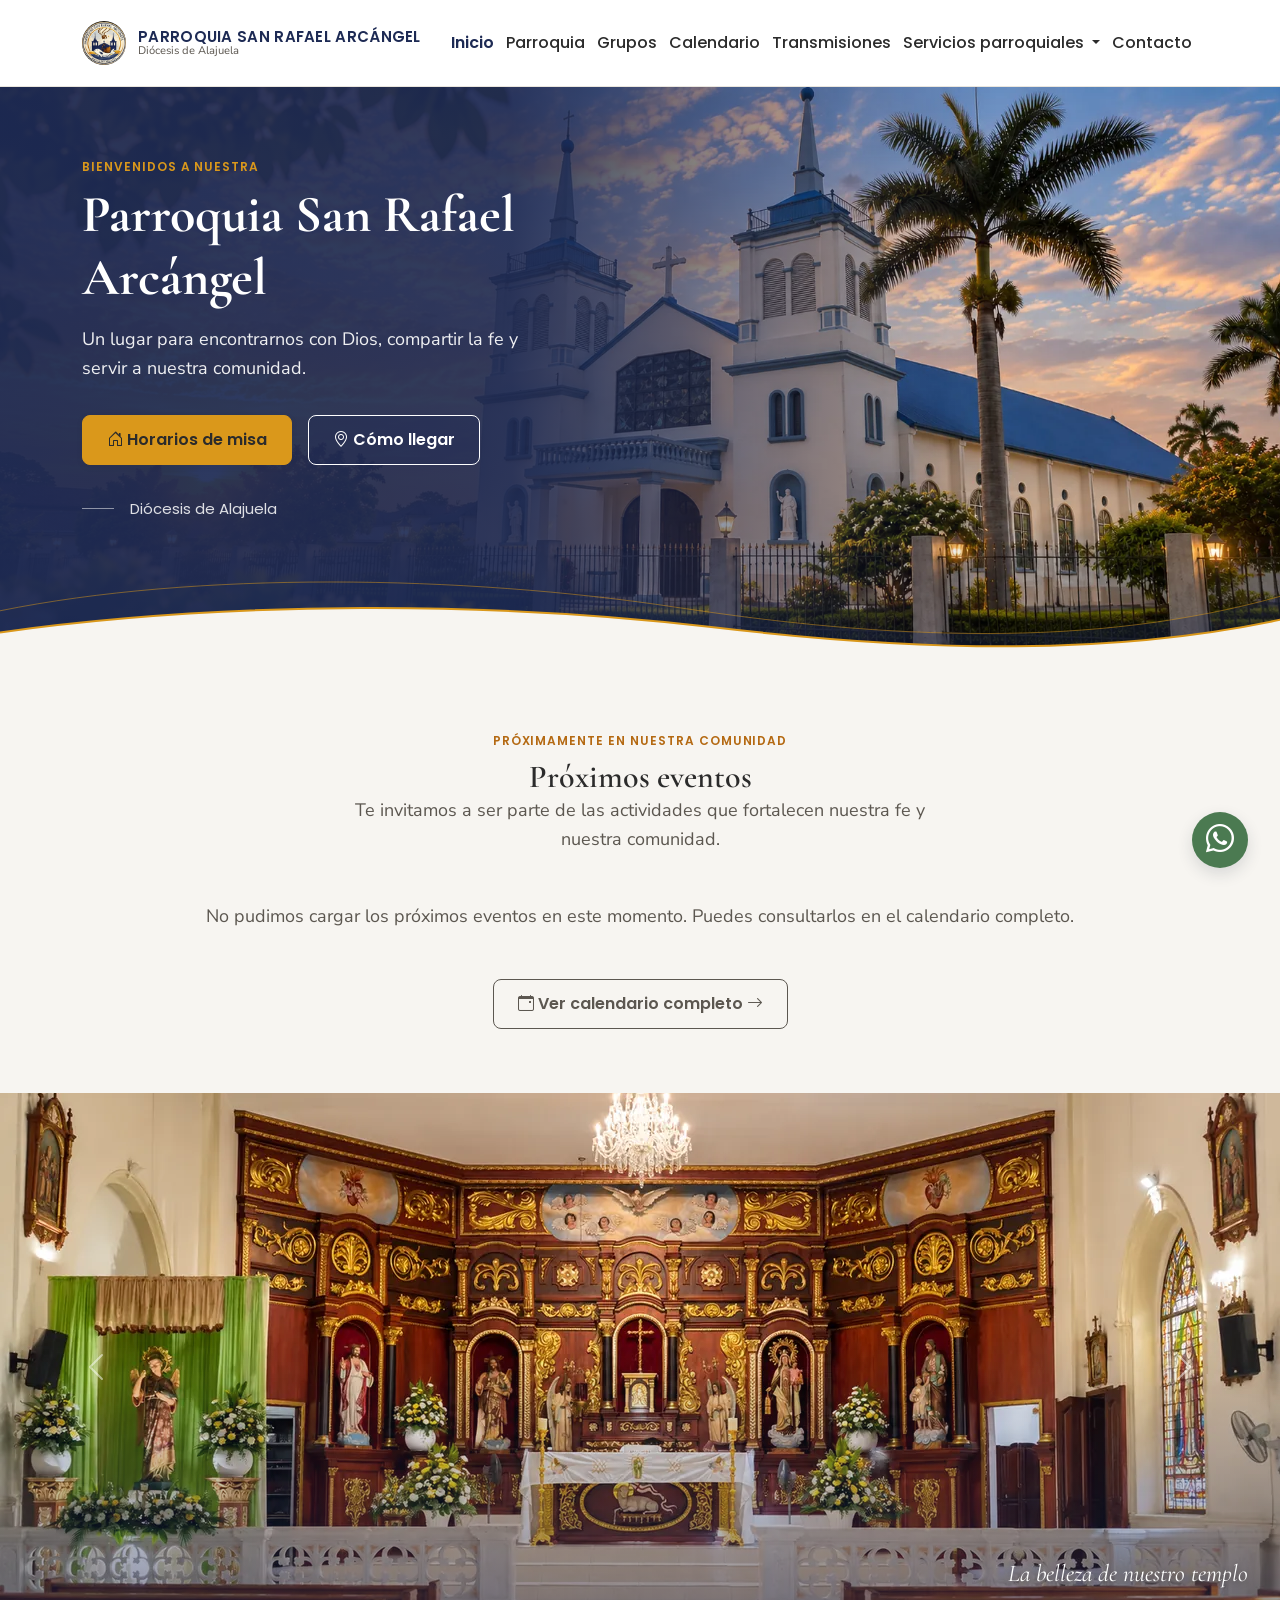
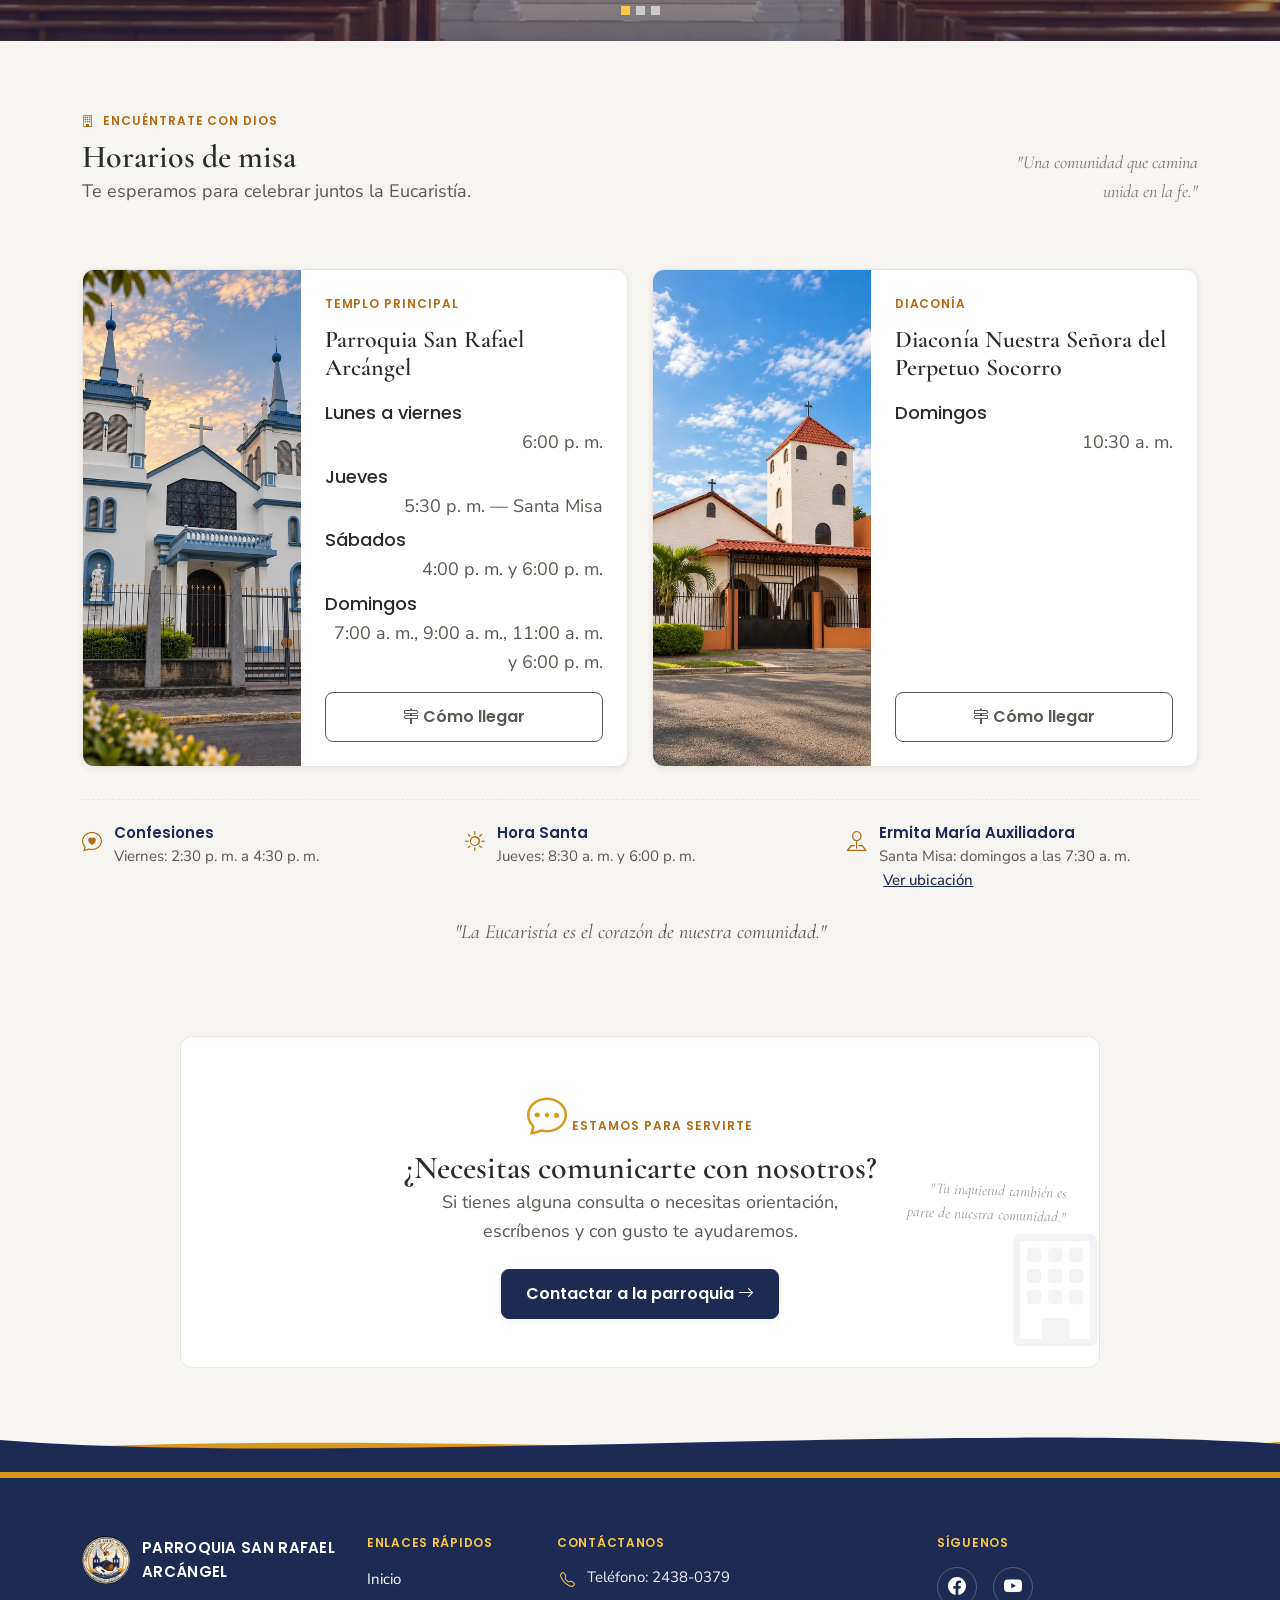
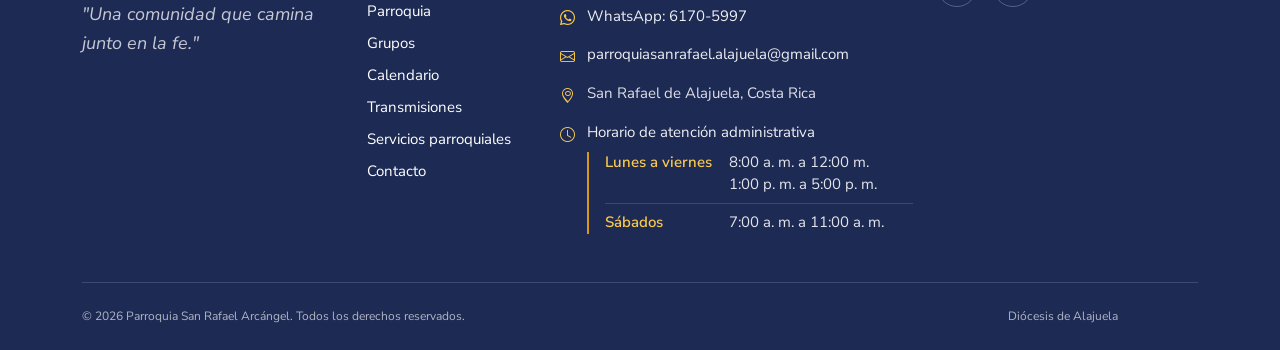
==== commit 86207dff: "feat: estandarizar heroes e integrar imagen de transmisiones Sistema compartido de Heroes interiores" ====
--- a/index.html
+++ b/index.html
@@ -183,11 +183,13 @@
           </div>
         </div>
 
-        <!-- Curva de separación Hero → «Próximos eventos» (componente compartido .hero-wave,
-             components.css): relleno crema y un trazo dorado fino. Decorativa. -->
-        <svg class="hero-wave" viewBox="0 0 1440 100" preserveAspectRatio="none" aria-hidden="true" focusable="false">
-          <path class="hero-wave__fill" d="M0,56 C380,92 1010,6 1440,52 L1440,100 L0,100 Z" />
-          <path class="hero-wave__line" d="M0,56 C380,92 1010,6 1440,52" />
+        <!-- Doble curva de transición Hero → «Próximos eventos» (componente compartido .hero-curva,
+             components.css): banda azul translúcida, curva crema y filete dorado. Decorativa. -->
+        <svg class="hero-curva" viewBox="0 0 1440 120" preserveAspectRatio="none" aria-hidden="true" focusable="false">
+          <path class="hero-curva__azul" d="M0,62 C220,18 520,22 760,58 S1230,104 1440,46 L1440,120 L0,120 Z" />
+          <path class="hero-curva__eco" d="M0,62 C220,18 520,22 760,58 S1230,104 1440,46" />
+          <path class="hero-curva__crema" d="M0,86 C260,50 560,52 800,80 S1250,112 1440,72 L1440,120 L0,120 Z" />
+          <path class="hero-curva__linea" d="M0,86 C260,50 560,52 800,80 S1250,112 1440,72" />
         </svg>
       </section>
 
--- a/assets/css/components.css
+++ b/assets/css/components.css
@@ -387,6 +387,86 @@
 }
 
 .hero-wave__line {
+  fill: none;
+  stroke: var(--color-secondary);
+  stroke-width: 2px;
+  vector-effect: non-scaling-stroke;
+}
+
+/* ===== Sistema compartido de Heroes interiores (.hero-interior + .hero-curva) =====
+   Referencia de altura común para los Heroes de las páginas interiores (Parroquia, Grupos, Calendario,
+   Transmisiones y Contacto). Inicio es la portada y conserva su propia altura (home.css) y su curva simple
+   (.hero-wave, arriba). Cada página añade .hero-interior a su <section> de Hero y conserva solo lo propio
+   de su composición (imagen, degradado, textos).
+   - --hero-min-height: móvil 460 px; tabletas 520 px; desde 992 px sigue el ancho (42vw, entre 520 y 620 px)
+     y se limita para que, en pantallas poco altas, siempre asome la sección siguiente (≈ 100 px bajo la barra
+     de navegación). Es un mínimo: si el contenido es más alto, el Hero crece y no se recorta nada.
+   - --hero-curva-height: altura de la doble curva; el relleno inferior del Hero debe ser al menos esa altura.
+   - Variante .hero-interior--compacto (≈ 80 % de la altura de referencia): excepción para los Heroes que aún no
+     tienen fotografía (solo título, subtítulo y marcador de imagen): a la altura completa quedarían casi vacíos.
+     Cuando la parroquia entregue la fotografía se quita esa clase y el Hero adopta la altura de referencia. */
+:root {
+  --hero-min-height: 460px;
+  --hero-min-height-compacto: 400px;
+  --hero-curva-height: calc(var(--hero-wave-height) * 1.35);
+}
+
+@media (min-width: 768px) {
+  :root {
+    --hero-min-height: 520px;
+    --hero-min-height-compacto: 440px;
+  }
+}
+
+@media (min-width: 992px) {
+  :root {
+    --hero-min-height: min(clamp(520px, 42vw, 620px), max(480px, calc(100vh - var(--navbar-height) - 100px)));
+    --hero-min-height-compacto: min(clamp(420px, 34vw, 500px), max(420px, calc(100vh - var(--navbar-height) - 100px)));
+  }
+}
+
+.hero-interior {
+  position: relative;
+  isolation: isolate;
+  min-height: var(--hero-min-height);
+}
+
+.hero-interior--compacto {
+  min-height: var(--hero-min-height-compacto);
+}
+
+/* Doble curva de transición Hero → sección siguiente (identidad visual común de las páginas interiores).
+   Cuatro capas en un SVG a todo el ancho: una banda azul institucional (#1D2A54) parcialmente translúcida
+   detrás, un eco dorado muy tenue sobre su borde, la curva principal del color de la sección siguiente
+   (--hero-wave-fill; por defecto crema) y un filete dorado (#DA981B) de 2 px sobre ella. Mismos requisitos
+   que .hero-wave: el Hero es position: relative, no usa overflow: hidden y deja un relleno inferior de al
+   menos var(--hero-curva-height). Sobresale 2 px para ocultar la unión con la sección siguiente. */
+.hero-curva {
+  position: absolute;
+  inset: auto 0 -2px 0;
+  z-index: 3;
+  display: block;
+  width: 100%;
+  height: var(--hero-curva-height);
+  pointer-events: none;
+}
+
+.hero-curva__azul {
+  fill: rgba(29, 42, 84, 0.34);
+}
+
+.hero-curva__eco {
+  fill: none;
+  stroke: rgba(218, 152, 27, 0.5);
+  stroke-width: 1px;
+  vector-effect: non-scaling-stroke;
+}
+
+.hero-curva__crema {
+  fill: var(--hero-wave-fill, var(--color-bg));
+}
+
+.hero-curva__linea {
   fill: none;
   stroke: var(--color-secondary);
   stroke-width: 2px;
--- a/assets/css/home.css
+++ b/assets/css/home.css
@@ -7,15 +7,19 @@
 /* ===== Hero =====
    Hero panorámico de ancho completo: imagen de fondo (recreación digital artística de la
    parroquia), degradado azul institucional (#1D2A54) de izquierda a centro y texto/botones
-   en HTML sobre la imagen. La curva inferior (.hero-wave, en components.css) se superpone a la base de la imagen,
-   por eso el relleno inferior la deja libre (altura de la curva + espacio). */
+   en HTML sobre la imagen. La doble curva inferior (.hero-curva, en components.css) se superpone a la base de la
+   imagen, por eso el relleno inferior la deja libre (altura de la curva + espacio).
+   Altura: Inicio es la portada y conserva una altura algo mayor que la referencia de los Heroes interiores
+   (--hero-min-height, components.css): en móvil y tableta un mínimo propio, porque el texto va sobre la base de
+   la imagen y necesita espacio libre arriba para que se vean las torres; desde 992 px, la referencia + 30 px. */
 .hero {
+  --hero-inicio-min-height: 620px;
   position: relative;
   isolation: isolate;
   display: flex;
   align-items: flex-end;
-  min-height: 680px;
-  padding-block: var(--space-6) calc(var(--hero-wave-height) + var(--space-4));
+  min-height: var(--hero-inicio-min-height);
+  padding-block: var(--space-6) calc(var(--hero-curva-height) + var(--space-4));
   background-color: var(--color-primary); /* color de reserva mientras carga la imagen */
 }
 
@@ -67,6 +71,10 @@
 /* Tabletas (768–991 px): se mantiene la composición móvil (texto en la base, torres arriba),
    con una imagen más amplia. */
 @media (min-width: 768px) {
+  .hero {
+    --hero-inicio-min-height: 600px;
+  }
+
   .hero__img {
     object-position: 50% 0%;
   }
@@ -75,7 +83,7 @@
 @media (min-width: 992px) {
   .hero {
     align-items: center;
-    min-height: clamp(540px, 44vw, 650px);
+    min-height: calc(var(--hero-min-height) + 30px);
   }
 
   .hero__text-col {
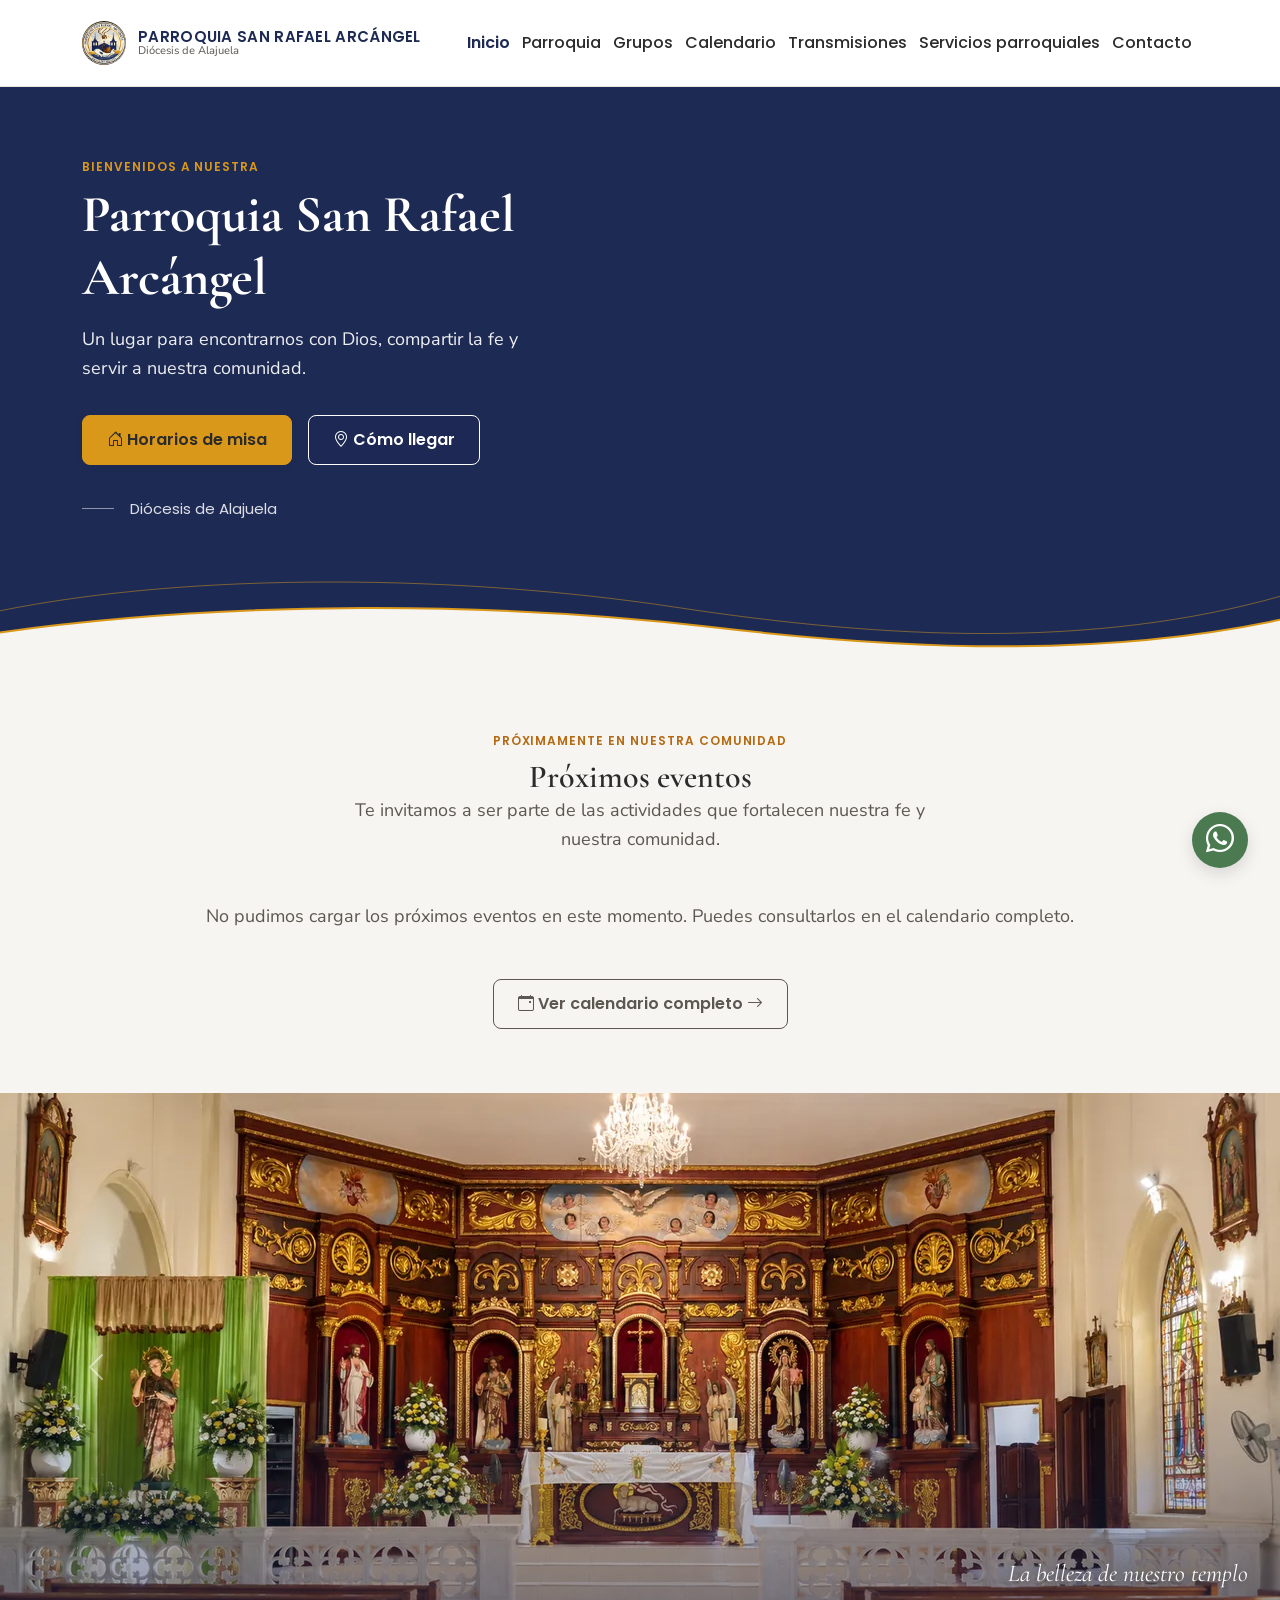
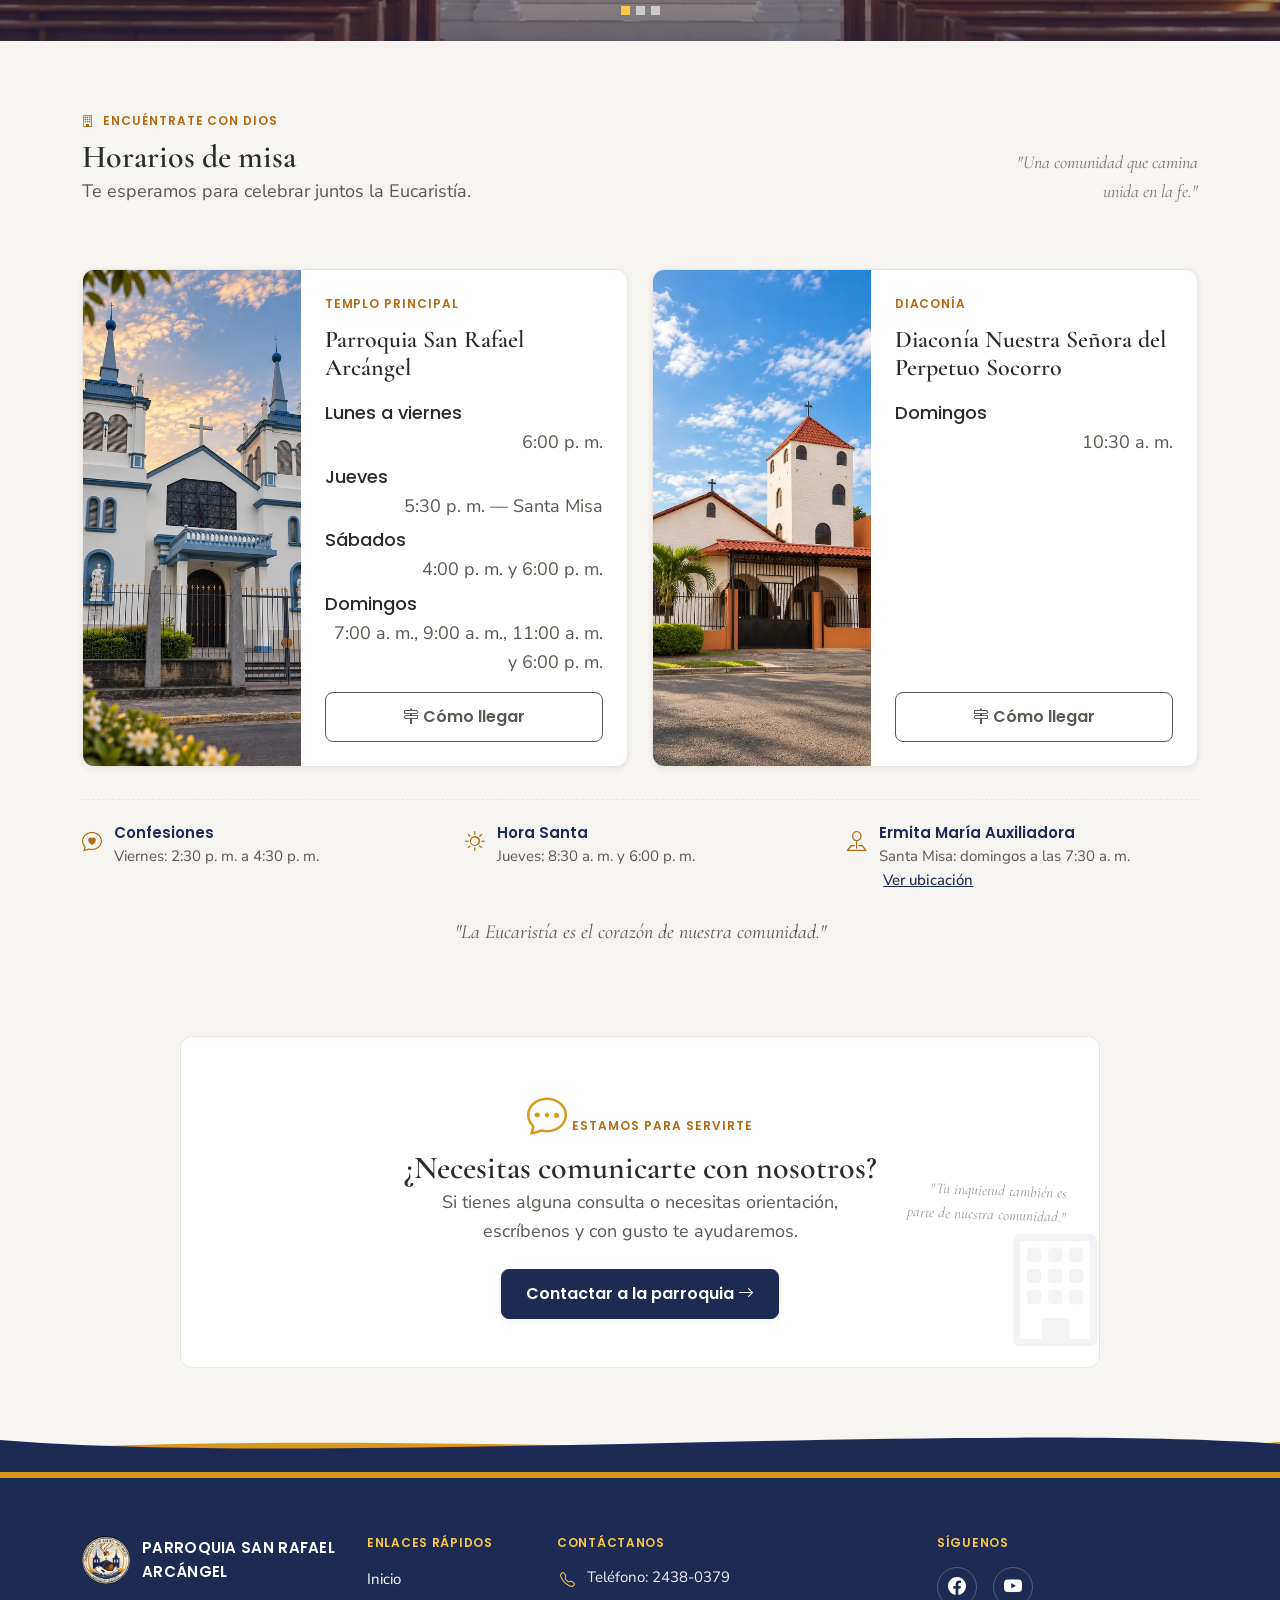
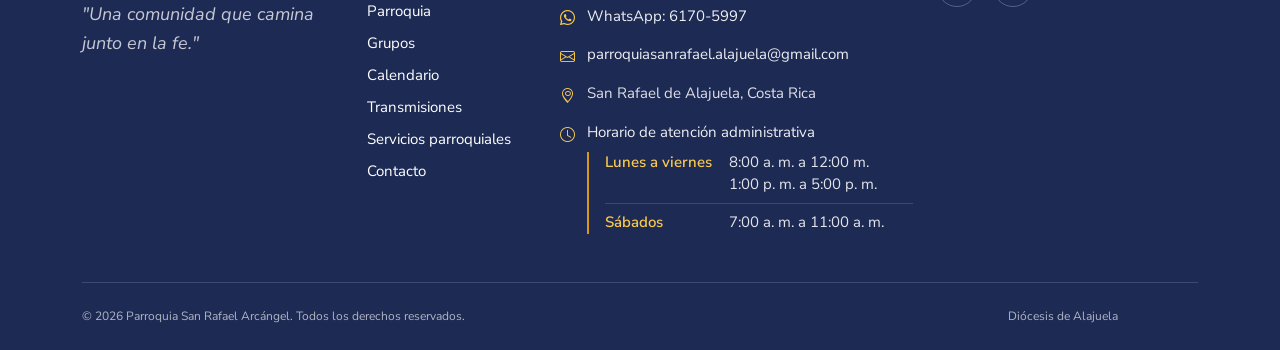
==== commit e76a3982: "feat: estructura de servicios parroquiales y navegacion directa Nueva pagina Servicios parroquiales " ====
--- a/index.html
+++ b/index.html
@@ -98,22 +98,8 @@
               <li class="nav-item">
                 <a class="nav-link" href="pages/transmisiones.html">Transmisiones</a>
               </li>
-              <li class="nav-item dropdown">
-                <a
-                  class="nav-link dropdown-toggle"
-                  href="#"
-                  id="serviciosDropdown"
-                  role="button"
-                  data-bs-toggle="dropdown"
-                  aria-expanded="false"
-                >
-                  Servicios parroquiales
-                </a>
-                <ul class="dropdown-menu" aria-labelledby="serviciosDropdown">
-                  <li><a class="dropdown-item" href="pages/sacramentos.html">Sacramentos</a></li>
-                  <li><a class="dropdown-item" href="pages/gestiones.html">Gestiones</a></li>
-                  <li><a class="dropdown-item" href="pages/documentos-e-informacion.html">Documentos e información</a></li>
-                </ul>
+              <li class="nav-item">
+                <a class="nav-link" href="pages/servicios-parroquiales.html">Servicios parroquiales</a>
               </li>
               <li class="nav-item">
                 <a class="nav-link" href="pages/contacto.html">Contacto</a>
@@ -622,7 +608,7 @@
               <li><a href="pages/grupos.html">Grupos</a></li>
               <li><a href="pages/calendario.html">Calendario</a></li>
               <li><a href="pages/transmisiones.html">Transmisiones</a></li>
-              <li>Servicios parroquiales</li>
+              <li><a href="pages/servicios-parroquiales.html">Servicios parroquiales</a></li>
               <li><a href="pages/contacto.html">Contacto</a></li>
             </ul>
           </div>
@@ -720,7 +706,7 @@
       <i class="bi bi-whatsapp" aria-hidden="true"></i>
     </a>
 
-    <!-- Bootstrap Bundle (incluye Popper) — necesario para navbar, dropdown y carrusel -->
+    <!-- Bootstrap Bundle (incluye Popper) — necesario para navbar y carrusel -->
     <script src="https://cdn.jsdelivr.net/npm/bootstrap@5.3.3/dist/js/bootstrap.bundle.min.js"></script>
     <!-- Próximos eventos: rellena las tarjetas desde Google Calendar (vía Netlify Function) -->
     <script src="assets/js/proximos-eventos.js" defer></script>
--- a/assets/css/components.css
+++ b/assets/css/components.css
@@ -13,6 +13,20 @@
   text-transform: uppercase;
   color: var(--color-secondary-dark);
   margin: 0 0 var(--space-1) 0;
+}
+
+/* ===== Utilidad: título de tarjeta con ícono =====
+   Poppins semibold en azul institucional, con el tamaño responsivo del cuerpo.
+   Se aplica junto a la clase propia del componente, que conserva solo su
+   disposición (espacios). Usado en Parroquia (Misión, Visión, Valores,
+   Nuestra comunidad) y Transmisiones (categorías). */
+.titulo-icono {
+  margin: 0 0 4px;
+  font-family: var(--font-accent);
+  font-size: var(--fs-body);
+  font-weight: var(--weight-semibold);
+  line-height: var(--lh-heading);
+  color: var(--color-primary);
 }
 
 /* ===== Utilidad: placeholder de imagen =====
@@ -122,23 +136,6 @@
 
 .site-navbar .nav-link:hover,
 .site-navbar .nav-link:focus-visible {
-  color: var(--color-primary);
-}
-
-.site-navbar .dropdown-menu {
-  border: 1px solid var(--color-border-light);
-  border-radius: var(--radius-md);
-  box-shadow: var(--shadow-hover);
-}
-
-.site-navbar .dropdown-item {
-  font-family: var(--font-accent);
-  font-size: var(--fs-body-sm);
-}
-
-.site-navbar .dropdown-item:hover,
-.site-navbar .dropdown-item:focus-visible {
-  background-color: var(--color-bg);
   color: var(--color-primary);
 }
 
@@ -471,6 +468,121 @@
   stroke: var(--color-secondary);
   stroke-width: 2px;
   vector-effect: non-scaling-stroke;
+}
+
+/* ===== Tipografía común de los Heroes interiores =====
+   Una sola definición para los cinco Heroes interiores (Parroquia, Grupos, Calendario, Transmisiones y Contacto;
+   Inicio tiene la suya en home.css). La referencia del título es el de Calendario. Las hojas de página solo
+   conservan la composición propia (anchos, márgenes puntuales y posición).
+   - .hero-title: título principal (h1). Cormorant Garamond 700, sin cursiva, --fs-display (32/42/52 px),
+     interlineado 1,2, blanco y margen inferior de 16 px. .hero-title__acento: parte del título en dorado
+     institucional (--color-secondary).
+   - .hero-lead: frase introductoria breve (--fs-h4). .hero-text: párrafo descriptivo (--fs-body). Ambos en
+     Nunito Sans 400, blanco al 92 % e interlineado 1,6, sin margen. .hero-lead--acento: mensaje secundario
+     destacado en dorado (peso 600); excepción documentada de Contacto.
+   - .hero-cita: cita o lema (patrón de la cita bíblica de Grupos). Filete dorado de 2 px a la izquierda; en
+     .hero-cita--derecha (o .hero-cita--derecha-lg, solo desde 992 px) el filete pasa a la derecha, el texto se
+     alinea a la derecha y lleva una sombra suave para leerse sobre la fotografía. .hero-cita__texto: Cormorant
+     Garamond 400 cursiva, blanca, interlineado 1,3, --fs-h3 (--fs-h2 desde 992 px) o --fs-h4 con
+     .hero-cita--breve. .hero-cita__ref: referencia en Poppins 500, mayúsculas y dorada. */
+.hero-title {
+  margin-bottom: var(--space-2);
+  font-family: var(--font-heading);
+  font-size: var(--fs-display);
+  font-weight: var(--weight-bold);
+  font-style: normal;
+  line-height: var(--lh-heading);
+  color: #ffffff;
+  text-wrap: balance;
+}
+
+.hero-title__acento {
+  color: var(--color-secondary);
+}
+
+.hero-lead,
+.hero-text {
+  margin: 0;
+  font-family: var(--font-body);
+  font-weight: var(--weight-regular);
+  line-height: var(--lh-body);
+  color: rgba(255, 255, 255, 0.92);
+}
+
+.hero-lead {
+  font-size: var(--fs-h4);
+}
+
+.hero-text {
+  font-size: var(--fs-body);
+}
+
+.hero-lead--acento {
+  font-weight: var(--weight-semibold);
+  color: var(--color-secondary);
+}
+
+.hero-cita {
+  margin: 0;
+  padding-left: var(--space-2);
+  border-left: 2px solid var(--color-secondary);
+}
+
+.hero-cita blockquote {
+  margin: 0;
+}
+
+.hero-cita__texto {
+  margin: 0 0 var(--space-1);
+  font-family: var(--font-heading);
+  font-size: var(--fs-h3);
+  font-weight: var(--weight-regular);
+  font-style: italic;
+  line-height: 1.3;
+  color: #ffffff;
+  text-wrap: balance;
+}
+
+.hero-cita > .hero-cita__texto:last-child {
+  margin-bottom: 0;
+}
+
+.hero-cita--breve .hero-cita__texto {
+  font-size: var(--fs-h4);
+}
+
+.hero-cita__ref {
+  font-family: var(--font-accent);
+  font-size: var(--fs-eyebrow);
+  font-weight: var(--weight-medium);
+  font-style: normal;
+  letter-spacing: 0.08em;
+  text-transform: uppercase;
+  color: var(--color-secondary);
+}
+
+.hero-cita--derecha {
+  padding-right: var(--space-2);
+  padding-left: 0;
+  border-right: 2px solid var(--color-secondary);
+  border-left: 0;
+  text-align: right;
+  text-shadow: 0 1px 6px rgba(0, 0, 0, 0.35);
+}
+
+@media (min-width: 992px) {
+  .hero-cita:not(.hero-cita--breve) .hero-cita__texto {
+    font-size: var(--fs-h2);
+  }
+
+  .hero-cita--derecha-lg {
+    padding-right: var(--space-2);
+    padding-left: 0;
+    border-right: 2px solid var(--color-secondary);
+    border-left: 0;
+    text-align: right;
+    text-shadow: 0 1px 6px rgba(0, 0, 0, 0.35);
+  }
 }
 
 /* ===== Botón flotante global de WhatsApp =====
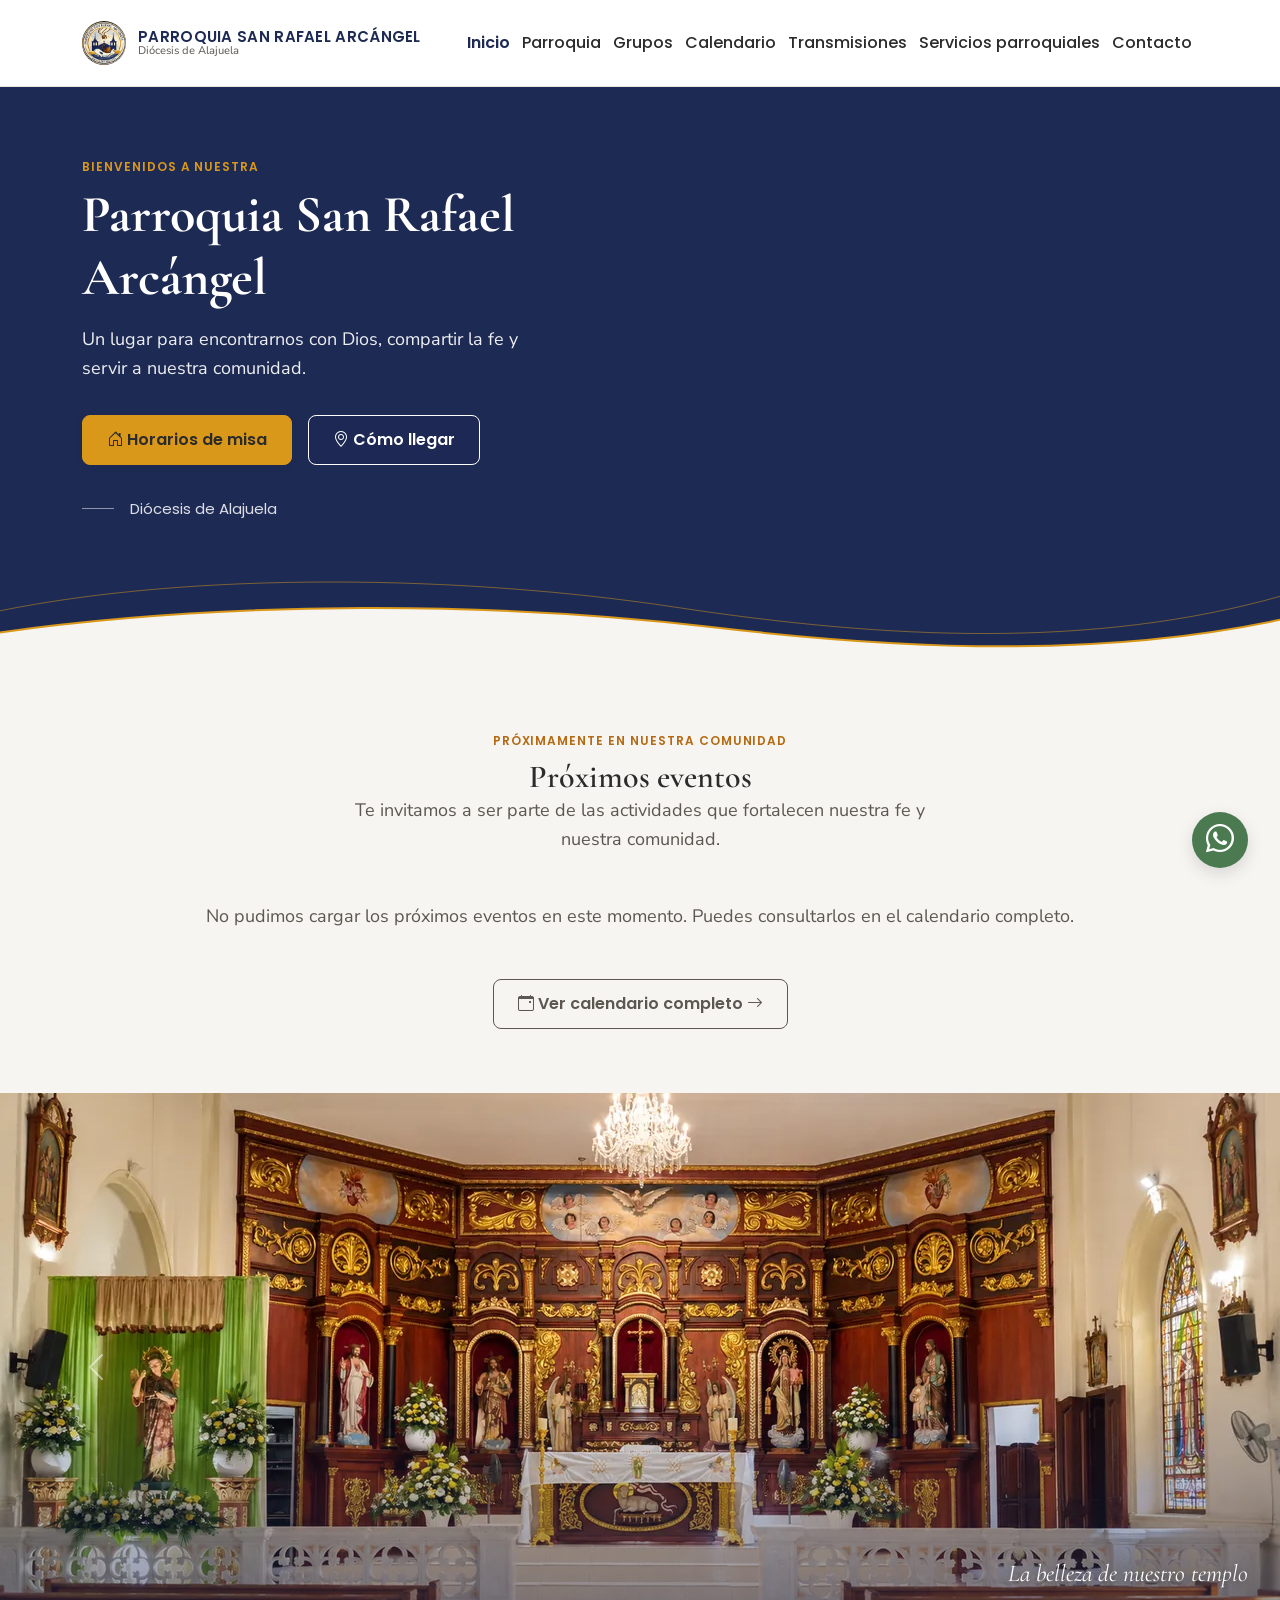
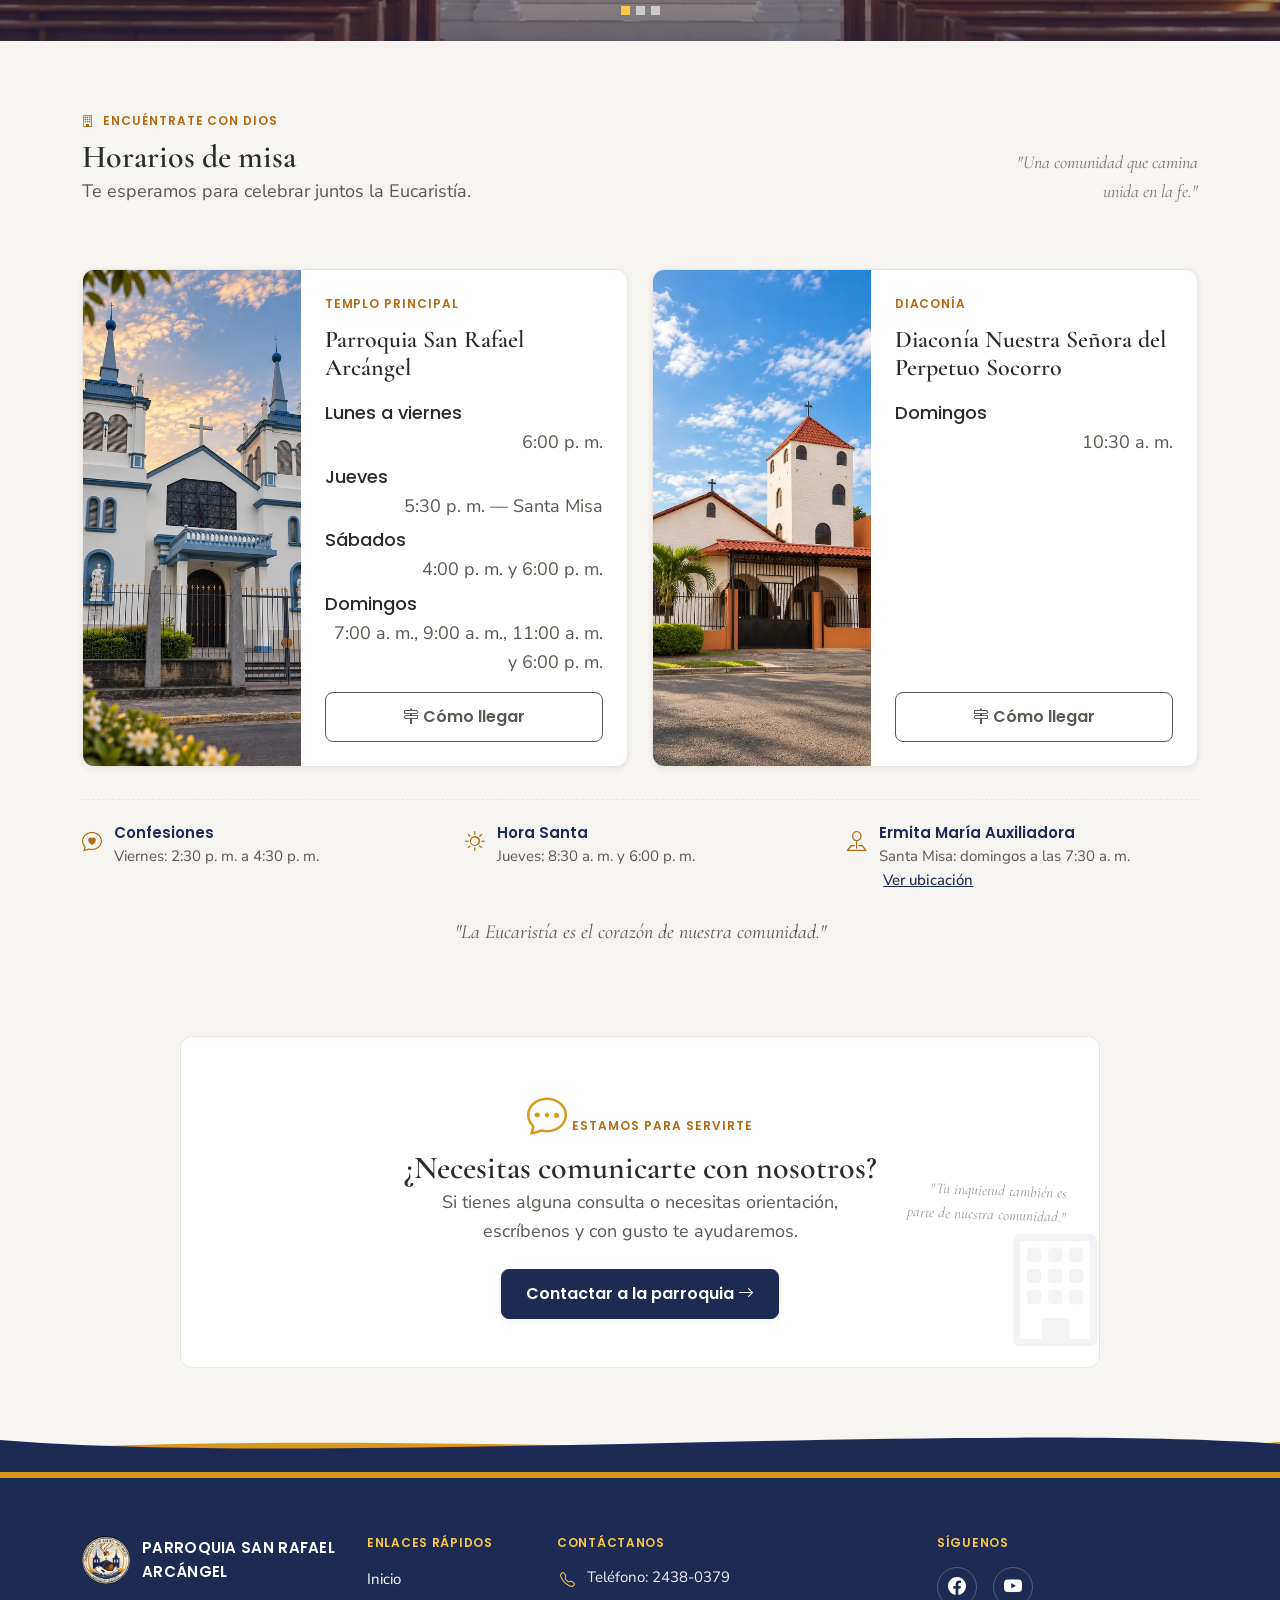
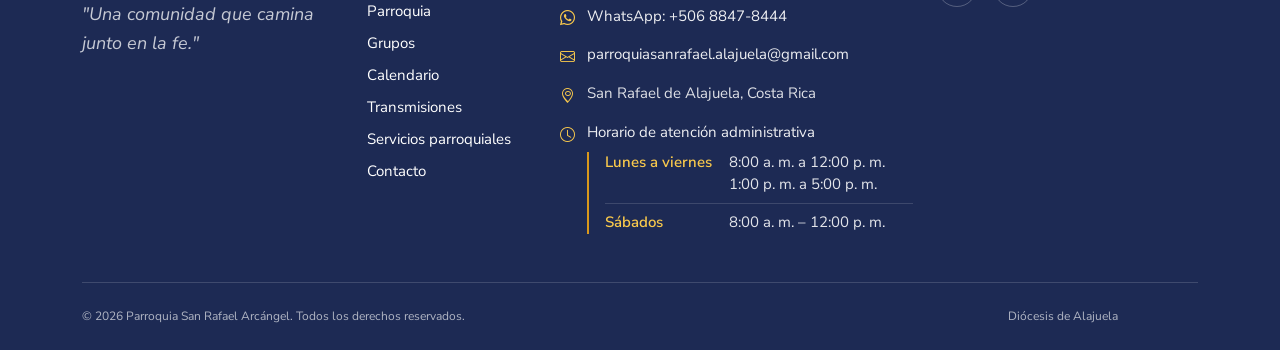
==== commit c5670c54: "feat: actualizar horarios contacto e imagenes de eventos - Horarios administrativos: sabados de 8:00" ====
--- a/index.html
+++ b/index.html
@@ -193,7 +193,11 @@
           <div class="row g-4">
             <!-- Las 3 tarjetas permanecen ocultas (hidden) hasta que assets/js/proximos-eventos.js
                  las rellena con los próximos eventos de Google Calendar; su texto actual es solo
-                 contenido de ejemplo y nunca se muestra al público. -->
+                 contenido de ejemplo y nunca se muestra al público.
+                 La imagen de cada tarjeta es fija por su posición (evento-1, evento-2 y evento-3, .webp en
+                 assets/img/galeria/): se asigna con CSS (.event-card__media--1/2/3, home.css) y no depende
+                 del título, la fecha ni el tipo de evento. Son imágenes genéricas y decorativas, sin alt, y
+                 el navegador solo descarga las de las tarjetas que llegan a mostrarse. -->
             <!-- Tarjeta de evento 1 de 3 -->
             <div class="col-12" hidden>
               <article class="event-card">
@@ -201,12 +205,7 @@
                   <strong>DD</strong>
                   <span>MES</span>
                 </div>
-                <div class="event-card__media">
-                  <div class="img-placeholder">
-                    <i class="bi bi-image" aria-hidden="true"></i>
-                    <span>Imagen pendiente</span>
-                  </div>
-                </div>
+                <div class="event-card__media event-card__media--1"></div>
                 <div class="event-card__body">
                   <h3>Evento de ejemplo 1</h3>
                   <div class="event-card__meta">
@@ -228,12 +227,7 @@
                   <strong>DD</strong>
                   <span>MES</span>
                 </div>
-                <div class="event-card__media">
-                  <div class="img-placeholder">
-                    <i class="bi bi-image" aria-hidden="true"></i>
-                    <span>Imagen pendiente</span>
-                  </div>
-                </div>
+                <div class="event-card__media event-card__media--2"></div>
                 <div class="event-card__body">
                   <h3>Evento de ejemplo 2</h3>
                   <div class="event-card__meta">
@@ -255,12 +249,7 @@
                   <strong>DD</strong>
                   <span>MES</span>
                 </div>
-                <div class="event-card__media">
-                  <div class="img-placeholder">
-                    <i class="bi bi-image" aria-hidden="true"></i>
-                    <span>Imagen pendiente</span>
-                  </div>
-                </div>
+                <div class="event-card__media event-card__media--3"></div>
                 <div class="event-card__body">
                   <h3>Evento de ejemplo 3</h3>
                   <div class="event-card__meta">
@@ -622,8 +611,8 @@
               </li>
               <li class="site-footer__contact-item">
                 <i class="bi bi-whatsapp" aria-hidden="true"></i>
-                <a href="https://wa.me/50661705997" target="_blank" rel="noopener noreferrer">
-                  WhatsApp: 6170-5997
+                <a href="https://wa.me/50688478444" target="_blank" rel="noopener noreferrer">
+                  WhatsApp: +506 8847-8444
                   <span class="visually-hidden">(se abre en una pestaña nueva)</span>
                 </a>
               </li>
@@ -645,13 +634,13 @@
                     <div>
                       <dt>Lunes a viernes</dt>
                       <dd>
-                        <span class="d-block">8:00&nbsp;a.&nbsp;m. a 12:00&nbsp;m.<span class="visually-hidden"> y</span></span>
+                        <span class="d-block">8:00&nbsp;a.&nbsp;m. a 12:00&nbsp;p.&nbsp;m.<span class="visually-hidden"> y</span></span>
                         <span class="d-block">1:00&nbsp;p.&nbsp;m. a 5:00&nbsp;p.&nbsp;m.</span>
                       </dd>
                     </div>
                     <div>
                       <dt>Sábados</dt>
-                      <dd>7:00&nbsp;a.&nbsp;m. a 11:00&nbsp;a.&nbsp;m.</dd>
+                      <dd>8:00&nbsp;a.&nbsp;m. – 12:00&nbsp;p.&nbsp;m.</dd>
                     </div>
                   </dl>
                 </div>
@@ -698,7 +687,7 @@
          (components.css) en todas las páginas. -->
     <a
       class="whatsapp-float"
-      href="https://wa.me/50661705997"
+      href="https://wa.me/50688478444"
       target="_blank"
       rel="noopener noreferrer"
       aria-label="Escribir por WhatsApp a la oficina parroquial (se abre en una pestaña nueva)"
--- a/assets/css/home.css
+++ b/assets/css/home.css
@@ -252,20 +252,30 @@
   flex: 0 0 auto;
   width: 76px;
   height: 76px;
-}
-
-.event-card__media .img-placeholder {
-  min-height: 0;
-  height: 100%;
   border-radius: var(--radius-sm);
-}
-
-.event-card__media .img-placeholder i {
-  font-size: 1.1rem;
-}
-
-.event-card__media .img-placeholder span {
-  display: none;
+  background-color: var(--color-border-light); /* reserva el espacio mientras carga la imagen */
+  background-repeat: no-repeat;
+  background-size: cover;
+}
+
+/* Imagen decorativa fija por posición de tarjeta (evento-1, evento-2 y evento-3, WebP de 432 × 288 px, 3:2),
+   asignada con CSS: no depende del contenido del evento y, como las tarjetas se muestran u ocultan con
+   [hidden], el navegador solo descarga las imágenes de las tarjetas visibles. background-size: cover recorta
+   la fotografía dentro del cuadrado de la tarjeta; background-position conserva el motivo de cada una
+   (crucifijo, libro y rosario, vitral). */
+.event-card__media--1 {
+  background-image: url("../img/galeria/evento-1.webp");
+  background-position: 65% 50%;
+}
+
+.event-card__media--2 {
+  background-image: url("../img/galeria/evento-2.webp");
+  background-position: 65% 50%;
+}
+
+.event-card__media--3 {
+  background-image: url("../img/galeria/evento-3.webp");
+  background-position: 80% 50%;
 }
 
 .event-card__body {
